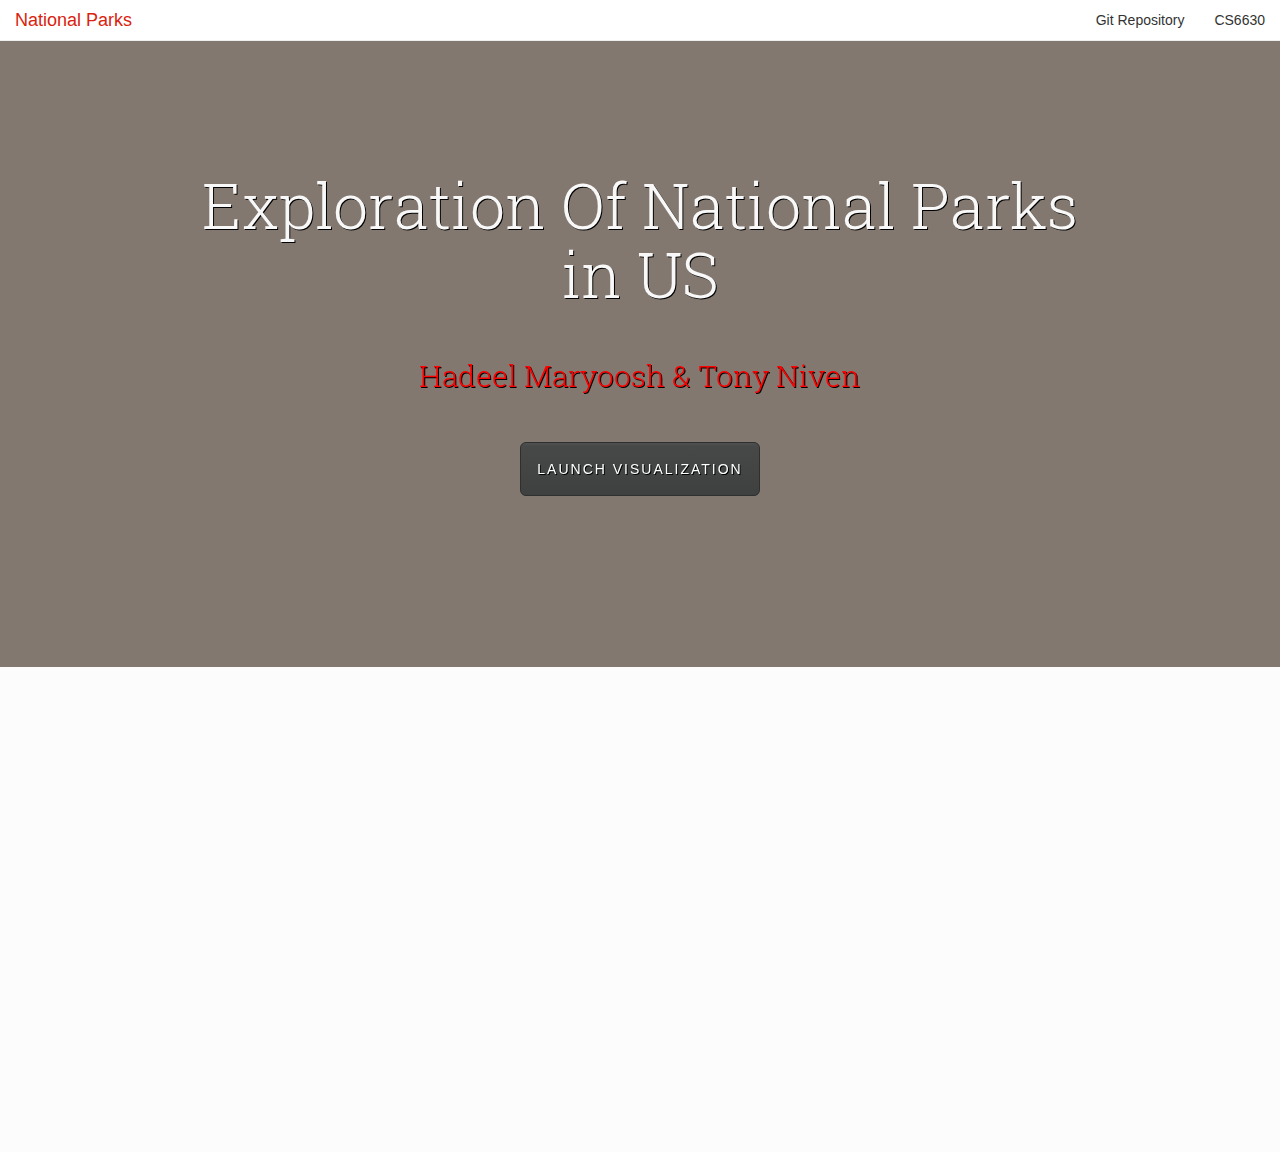
==== index.html @ 6a399482 "made styles" ====
<!DOCTYPE html>
<html lang="en">
<head><script type="text/javascript">window.NREUM||(NREUM={}),__nr_require=function(t,n,e){function r(e){if(!n[e]){var o=n[e]={exports:{}};t[e][0].call(o.exports,function(n){var o=t[e][1][n];return r(o?o:n)},o,o.exports)}return n[e].exports}if("function"==typeof __nr_require)return __nr_require;for(var o=0;o<e.length;o++)r(e[o]);return r}({D5DuLP:[function(t,n){function e(t,n){var e=r[t];return e?e.apply(this,n):(o[t]||(o[t]=[]),void o[t].push(n))}var r={},o={};n.exports=e,e.queues=o,e.handlers=r},{}],handle:[function(t,n){n.exports=t("D5DuLP")},{}],G9z0Bl:[function(t,n){function e(){var t=l.info=NREUM.info;if(t&&t.agent&&t.licenseKey&&t.applicationID){l.proto="https"===f.split(":")[0]||t.sslForHttp?"https://":"http://",i("mark",["onload",a()]);var n=p.createElement("script");n.src=l.proto+t.agent,p.body.appendChild(n)}}function r(){"complete"===p.readyState&&o()}function o(){i("mark",["domContent",a()])}function a(){return(new Date).getTime()}var i=t("handle"),u=window,p=u.document,s="addEventListener",c="attachEvent",f=(""+location).split("?")[0],l=n.exports={offset:a(),origin:f,features:[]};p[s]?(p[s]("DOMContentLoaded",o,!1),u[s]("load",e,!1)):(p[c]("onreadystatechange",r),u[c]("onload",e)),i("mark",["firstbyte",a()])},{handle:"D5DuLP"}],loader:[function(t,n){n.exports=t("G9z0Bl")},{}]},{},["G9z0Bl"]);</script>

    <meta charset="UTF-8">
    <meta name="viewport" content="width=device-width, initial-scale=1.0">
    <meta name="description" content="">
    <meta name="author" content="">
    <title>Exploration of National Parks Recreation</title>


    <link rel="shortcut icon" href="img/4.jpg">

    <!-- slider show -->
    <link rel="stylesheet" type="text/css" href="css/demo.css" />
    <link rel="stylesheet" type="text/css" href="css/style2.css" />
    <script type="text/javascript" src="js/modernizr.custom.86080.js"></script>

    <!-- Bootstrap core CSS -->
    <link rel="stylesheet" href="css/bootstrap.css" media="screen">



    <!-- Custom Google Web Font -->

    <link href='http://fonts.googleapis.com/css?family=Lato:100,300,400,700,900,100italic,300italic,400italic,700italic,900italic' rel='stylesheet' type='text/css'>

    <!-- Add custom CSS here -->
    <link rel="stylesheet" href="css/welcome.css">
    <link href='http://fonts.googleapis.com/css?family=Roboto+Slab' rel='stylesheet' type='text/css'>

    <link rel="stylesheet" href="css/bootswatch.min.css">



    <style>


        .navbar .brand {
            max-height: 40px;
            overflow: visible;
            padding-top: 5px;
            padding-bottom: 0;
        }

         h1, h2, h3,h5, p
         {
             font-family: 'Roboto Slab', serif;
         }
        .contact-form {
            margin-top:70px;
        }



    </style>

    <!--
    <script src="//code.jquery.com/jquery-1.10.2.js"></script>
    <script src="//code.jquery.com/ui/1.11.4/jquery-ui.js"></script>
    <script src="http://html5shiv.googlecode.com/svn/trunk/html5.js"></script>
    <script src="http://code.jquery.com/jquery-1.7.1.min.js"></script>
    <script src="https://ajax.googleapis.com/ajax/libs/jqueryui/1.8.16/jquery-ui.min.js"></script>
    -->


</head>

<body>

<script src="/js/bsa.js"></script>
<script src="https://code.jquery.com/jquery-1.10.2.min.js"></script>
<ul class="cb-slideshow">
    <li><span>Image 01</span><div><h5>Are you advanture lover??</h5></div></li>
    <li><span>Image 02</span><div><h5>Nature magic</h5></div></li>
    <li><span>Image 03</span><div><h5>Hikes or Ski?</h5></div></li>
    <li><span>Image 04</span><div><h5> Camping tonight?</h5></div></li>
    <li><span>Image 05</span><div><h5>We lead the way</h5></div></li>
    <li><span>Image 06</span><div><h5>Launch our Vis</h5></div></li>
</ul>

<nav class="navbar navbar-default navbar-fixed-top" role="navigation">
    <div class="container-fluid">
        <div class="navbar-header">
            <button type="button" class="navbar-toggle" data-toggle="collapse">
                <span class="sr-only">Toggle navigation</span>
                <span class="icon-bar"></span>
                <span class="icon-bar"></span>
                <span class="icon-bar"></span>
            </button>
            <a class="navbar-brand" href="http://mila1988.github.io/dataviscourse-pr-Exploration-of-National-Park-Recreation/">National Parks</a>
        </div>
        <div class="collapse navbar-collapse">
            <ul class="nav navbar-nav navbar-right">
                <li><a href="https://github.com/Mila1988/dataviscourse-pr-Exploration-of-National-Park-Recreation">Git Repository</a></li>
                <li><a href="http://dataviscourse.net/2015/index.html">CS6630</a></li>
                </li>
            </ul>
        </div>
    </div>
</nav>


</div>
<!-- /.container -->
</nav>

<div id="content">

    <div class="jumbotron" id="aboutus" style="background-color: #83786F;">
        <div class="container">
            <div class="row">
                <br>
                <br>
                <br>
                <br>
                <br>
                <h1>Exploration Of National Parks <br>in US</h1>
                <br>
                <h2 style="color:red">Hadeel Maryoosh & Tony Niven</h2>
                <br>
                <br>
                <a href="vis.html" class="btn btn-default btn-lg"><span class="network-name">Launch Visualization</span></a>
            </div>
        </div>
    </div>


</div>
<div class="container">
    <div class="row">
        <div class="span6">
            <div class="flex-video widescreen" style="margin: 0 auto;text-align:center;">
                <iframe allowfullscreen="" src="https://www.youtube.com/watch?v=YQHsXMglC9A" frameborder="0" width="900" height="450"></iframe>

            </div>


        </div>
    </div>
</div>


<!-- JavaScript -->
<script src="http://s3.amazonaws.com/bf-site/js/jquery-1.10.2.js"></script>
<script src="http://s3.amazonaws.com/bf-site/js/bootstrap.js"></script>




<!-- JavaScript -->
<script src="http://s3.amazonaws.com/bf-site/js/jquery-1.10.2.js"></script>
<script src="http://s3.amazonaws.com/bf-site/js/bootstrap.js"></script>

<script type="text/javascript">window.NREUM||(NREUM={});NREUM.info={"applicationTime":5,"transactionName":"NQNXZURZCkECBRYMVgxJc0RYWxBbDAhNFVgFAxtHX10TQVkHAApMFg==","applicationID":"3186397","beacon":"beacon-2.newrelic.com","queueTime":8,"agent":"js-agent.newrelic.com/nr-400.min.js","licenseKey":"02fb21b85e","errorBeacon":"jserror.newrelic.com"}</script></body>

</html>
---- css/demo.css ----
@font-face {
    font-family: 'BebasNeueRegular';
    src: url('fonts/BebasNeue-webfont.eot');
    src: url('fonts/BebasNeue-webfont.eot?#iefix') format('embedded-opentype'),


         url('fonts/BebasNeue-webfont.svg#BebasNeueRegular') format('svg');
    font-weight: normal;
    font-style: normal;
}
/* CSS reset */
body,div,dl,dt,dd,ul,ol,li,h1,h2,h3,h4,h5,h6,pre,form,fieldset,input,textarea,p,blockquote,th,td {
	margin:0;
	padding:0;
}
html,body {
	margin:0;
	padding:0;
}
table {
	border-collapse:collapse;
	border-spacing:0;
}
fieldset,img { 
	border:0;
}
input{
	border:1px solid #b0b0b0;
	padding:3px 5px 4px;
	color:#979797;
	width:190px;
}
address,caption,cite,code,dfn,th,var {
	font-style:normal;
	font-weight:normal;
}
ol,ul {
	list-style:none;
}
caption,th {
	text-align:left;
}
h1,h2,h3,h4,h5,h6 {
	font-size:100%;
	font-weight:normal;
}
q:before,q:after {
	content:'';
}
abbr,acronym { border:0;
}
/* General Demo Style */
body{
	font-family: Constantia, Palatino, "Palatino Linotype", "Palatino LT STD", Georgia, serif;
	background: #000;
	font-weight: 400;
	font-size: 15px;
	color: #aa3e03;
	overflow-y: scroll;
	overflow-x: hidden;
}
.ie7 body{
	overflow:hidden;
}
a{
	color: #333;
	text-decoration: none;
}
.container{
	position: relative;
	text-align: center;
}
.clr{
	clear: both;
}
.container > header{
	padding: 30px 30px 10px 20px;
	margin: 0px 20px 10px 20px;
	position: relative;
	display: block;
	text-shadow: 1px 1px 1px rgba(0,0,0,0.2);
    text-align: left;
}

.container > header h1 span{

}

/* Header Style */
.codrops-top{
	font-family: Arial, sans-serif;
	line-height: 24px;
	font-size: 11px;
	width: 100%;
	background: #000;
	opacity: 0.9;
	text-transform: uppercase;
	z-index: 9999;
	position: relative;
	-moz-box-shadow: 1px 0px 2px #000;
	-webkit-box-shadow: 1px 0px 2px #000;
	box-shadow: 1px 0px 2px #000;
}
.codrops-top a{
	padding: 0px 10px;
	letter-spacing: 1px;
	color: #ddd;
	display: block;
	float: left;
}
.codrops-top a:hover{
	color: #fff;
}
.codrops-top span.right{
	float: right;
}
.codrops-top span.right a{
	float: none;
	display: inline;
}

p.codrops-demos{
	display: block;
	padding: 15px 0px;
}
p.codrops-demos a,
p.codrops-demos a.current-demo,
p.codrops-demos a.current-demo:hover{
    display: inline-block;
	border: 1px solid #6d0019;
	padding: 4px 10px 3px;
	font-size: 13px;
	line-height: 18px;
	margin: 2px 3px;
	font-weight: 800;
	-webkit-box-shadow: 0px 1px 1px rgba(0,0,0,0.1);
	-moz-box-shadow:0px 1px 1px rgba(0,0,0,0.1);
	box-shadow: 0px 1px 1px rgba(0,0,0,0.1);
	color:#fff;
	-webkit-border-radius: 5px;
	-moz-border-radius: 5px;
	border-radius: 5px;
	background: #a90329;
	background: -moz-linear-gradient(top, #a90329 0%, #8f0222 44%, #6d0019 100%);
	background: -webkit-gradient(linear, left top, left bottom, color-stop(0%,#a90329), color-stop(44%,#8f0222), color-stop(100%,#6d0019));
	background: -webkit-linear-gradient(top, #a90329 0%,#8f0222 44%,#6d0019 100%);
	background: -o-linear-gradient(top, #a90329 0%,#8f0222 44%,#6d0019 100%);
	background: -ms-linear-gradient(top, #a90329 0%,#8f0222 44%,#6d0019 100%);
	background: linear-gradient(top, #a90329 0%,#8f0222 44%,#6d0019 100%);
}
p.codrops-demos a:hover{
	background: #6d0019;
}
p.codrops-demos a:active{
	background: #6d0019;
	background: -moz-linear-gradient(top, #6d0019 0%, #8f0222 56%, #a90329 100%);
	background: -webkit-gradient(linear, left top, left bottom, color-stop(0%,#6d0019), color-stop(56%,#8f0222), color-stop(100%,#a90329));
	background: -webkit-linear-gradient(top, #6d0019 0%,#8f0222 56%,#a90329 100%);
	background: -o-linear-gradient(top, #6d0019 0%,#8f0222 56%,#a90329 100%);
	background: -ms-linear-gradient(top, #6d0019 0%,#8f0222 56%,#a90329 100%);
	background: linear-gradient(top, #6d0019 0%,#8f0222 56%,#a90329 100%);
	-webkit-box-shadow: 0px 1px 1px rgba(255,255,255,0.9);
	-moz-box-shadow:0px 1px 1px rgba(255,255,255,0.9);
	box-shadow: 0px 1px 1px rgba(255,255,255,0.9);
}
p.codrops-demos a.current-demo,
p.codrops-demos a.current-demo:hover{
	color: #A5727D;
	background: #6d0019;
}
/* Media Queries */
@media screen and (max-width: 767px) {
	.container > header{
		text-align: center;
	}
	p.codrops-demos {
		position: relative;
		top: auto;
		left: auto;
	}
}

body, html {
	height: 100%;
	width: 100%;
}

body, h1, h2, h3, h4, h5, h6 {
	font-family: "Lato", "Helvetica Neue", Helvetica, Arial, sans-serif;
	font-weight: 700;
}
.intro-header {
	padding-top: 50px; /* I you're making other pages, make sure there is 50px of padding to make sure the navbar doesn't overlap content! */
	padding-bottom: 50px;
	color: #f8f8f8;
	background: url(../img/6.jpeg) no-repeat center center;
	background-size: cover;
	text-align: center;
}


.lead {
	font-size: 18px;
	font-weight: 400;
}


.intro-message {
	position: relative;
	padding-top: 20%;
	padding-bottom: 20%;
}

.intro-message > h1 {
	margin: 0;
	font-size: 5em;
	text-shadow: 2px 2px 3px rgba(0, 0, 0, 0.6);
}

.intro-divider {
	width: 400px;
	border-top: 1px solid #f8f8f8;
	border-bottom: 1px solid rgba(0, 0, 0, 0.2);
}

.intro-message > h3 {
	text-shadow: 2px 2px 3px rgba(0, 0, 0, 0.6);
}

@media (max-width: 767px) {
	.intro-message {
		padding-bottom: 15%;
	}

	.intro-message > h1 {
		font-size: 3em;
	}

	ul.intro-social-buttons > li {
		display: block;
		margin-bottom: 20px;
		padding: 0;
	}

	ul.intro-social-buttons > li:last-child {
		margin-bottom: 0;
	}

	.intro-divider {
		width: 100%;
	}
}

.network-name {
	text-transform: uppercase;
	font-size: 14px;
	font-weight: 400;
	letter-spacing: 2px;
}

.content-section-a {
	background-color: #f8f8f8;
	padding: 50px 0;
}

.content-section-b {
	border-top: 1px solid #e7e7e7;
	border-bottom: 1px solid #e7e7e7;
	padding: 50px 0;
}

.section-heading {
	margin-bottom: 30px;
}

.section-heading-spacer {
	border-top: 3px solid #e7e7e7;
	width: 200px;
	float: left;
}

.banner {
	padding: 100px 0;
	color: #f8f8f8;
	/*background: url(../img/banner-bg.jpg) no-repeat center center;*/
	background-color: #319B42;
	background-size: cover;
}

.banner h2 {
	margin: 0;
	text-shadow: 2px 2px 3px rgba(0, 0, 0, 0.6);
	font-size: 3em;
}

.banner ul {
	margin-bottom: 0;
}

.banner-social-buttons {
	float: right;
	margin-top: 0;
}

@media (max-width: 1199px) {
	ul.banner-social-buttons {
		float: left;
		margin-top: 15px;
	}
}

@media (max-width: 767px) {
	.banner h2 {
		margin: 0;
		text-shadow: 2px 2px 3px rgba(0, 0, 0, 0.6);
		font-size: 3em;
	}

	ul.banner-social-buttons > li {
		display: block;
		margin-bottom: 20px;
		padding: 0;
	}

	ul.banner-social-buttons > li:last-child {
		margin-bottom: 0;
	}
}

footer {
	background-color: #f8f8f8;
	padding: 50px 0;
}

p.copyright {
	margin: 15px 0 0;
}

#aboutus {
	padding-top: 50px; /* I you're making other pages, make sure there is 50px of padding to make sure the navbar doesn't overlap content! */
	padding-bottom: 50px;
	color: #f8f8f8;
	background: url(../img/6.jpeg) no-repeat center center;
	background-size: cover;
	text-align: center;
	text-shadow: 1px 1px #000000;
	min-height: 667px;
}



/*!
 * Bootswatch v3.1.1
 * Homepage: http://bootswatch.com
 * Copyright 2012-2014 Thomas Park
 * Licensed under MIT
 * Based on Bootstrap
*/
/*! normalize.css v3.0.0 | MIT License | git.io/normalize */
html {
	font-family: sans-serif;
	-ms-text-size-adjust: 100%;
	-webkit-text-size-adjust: 100%;
}
body {
	margin: 0;
}
article,
aside,
details,
figcaption,
figure,
footer,
header,
hgroup,
main,
nav,
section,
summary {
	display: block;
}
audio,
canvas,
progress,
video {
	display: inline-block;
	vertical-align: baseline;
}
audio:not([controls]) {
	display: none;
	height: 0;
}
[hidden],
template {
	display: none;
}
a {
	background: transparent;
}
a:active,
a:hover {
	outline: 0;
}
abbr[title] {
	border-bottom: 1px dotted;
}
b,
strong {
	font-weight: bold;
}
dfn {
	font-style: italic;
}
h1 {
	font-size: 2em;
	margin: 0.67em 0;
}
mark {
	background: #ff0;
	color: #000;
}
small {
	font-size: 80%;
}
sub,
sup {
	font-size: 75%;
	line-height: 0;
	position: relative;
	vertical-align: baseline;
}
sup {
	top: -0.5em;
}
sub {
	bottom: -0.25em;
}
img {
	border: 0;
}
svg:not(:root) {
	overflow: hidden;
}
figure {
	margin: 1em 40px;
}
hr {
	-moz-box-sizing: content-box;
	box-sizing: content-box;
	height: 0;
}
pre {
	overflow: auto;
}
code,
kbd,
pre,
samp {
	font-family: monospace, monospace;
	font-size: 1em;
}
button,
input,
optgroup,
select,
textarea {
	color: inherit;
	font: inherit;
	margin: 0;
}
button {
	overflow: visible;
}
button,
select {
	text-transform: none;
}
button,
html input[type="button"],
input[type="reset"],
input[type="submit"] {
	-webkit-appearance: button;
	cursor: pointer;
}
button[disabled],
html input[disabled] {
	cursor: default;
}
button::-moz-focus-inner,
input::-moz-focus-inner {
	border: 0;
	padding: 0;
}
input {
	line-height: normal;
}
input[type="checkbox"],
input[type="radio"] {
	box-sizing: border-box;
	padding: 0;
}
input[type="number"]::-webkit-inner-spin-button,
input[type="number"]::-webkit-outer-spin-button {
	height: auto;
}
input[type="search"] {
	-webkit-appearance: textfield;
	-moz-box-sizing: content-box;
	-webkit-box-sizing: content-box;
	box-sizing: content-box;
}
input[type="search"]::-webkit-search-cancel-button,
input[type="search"]::-webkit-search-decoration {
	-webkit-appearance: none;
}
fieldset {
	border: 1px solid #c0c0c0;
	margin: 0 2px;
	padding: 0.35em 0.625em 0.75em;
}
legend {
	border: 0;
	padding: 0;
}
textarea {
	overflow: auto;
}
optgroup {
	font-weight: bold;
}
table {
	border-collapse: collapse;
	border-spacing: 0;
}
td,
th {
	padding: 0;
}
@media print {
	* {
		text-shadow: none !important;
		color: #000 !important;
		background: transparent !important;
		box-shadow: none !important;
	}
	a,
	a:visited {
		text-decoration: underline;
	}
	a[href]:after {
		content: " (" attr(href) ")";
	}
	abbr[title]:after {
		content: " (" attr(title) ")";
	}
	a[href^="javascript:"]:after,
	a[href^="#"]:after {
		content: "";
	}
	pre,
	blockquote {
		border: 1px solid #999;
		page-break-inside: avoid;
	}
	thead {
		display: table-header-group;
	}
	tr,
	img {
		page-break-inside: avoid;
	}
	img {
		max-width: 100% !important;
	}
	p,
	h2,
	h3 {
		orphans: 3;
		widows: 3;
	}
	h2,
	h3 {
		page-break-after: avoid;
	}
	select {
		background: #fff !important;
	}
	.navbar {
		display: none;
	}
	.table td,
	.table th {
		background-color: #fff !important;
	}
	.btn > .caret,
	.dropup > .btn > .caret {
		border-top-color: #000 !important;
	}
	.label {
		border: 1px solid #000;
	}
	.table {
		border-collapse: collapse !important;
	}
	.table-bordered th,
	.table-bordered td {
		border: 1px solid #ddd !important;
	}
}
* {
	-webkit-box-sizing: border-box;
	-moz-box-sizing: border-box;
	box-sizing: border-box;
}
*:before,
*:after {
	-webkit-box-sizing: border-box;
	-moz-box-sizing: border-box;
	box-sizing: border-box;
}
html {
	font-size: 62.5%;
	-webkit-tap-highlight-color: rgba(0, 0, 0, 0);
}
body {
	font-family: "Helvetica Neue", Helvetica, Arial, sans-serif;
	font-size: 14px;
	line-height: 1.42857143;
	color: #808080;
	background-color: #fcfcfc;
}
input,
button,
select,
textarea {
	font-family: inherit;
	font-size: inherit;
	line-height: inherit;
}
a {
	color: #d9230f;
	text-decoration: none;
}
a:hover,
a:focus {
	color: #91170a;
	text-decoration: underline;
}
a:focus {
	outline: thin dotted;
	outline: 5px auto -webkit-focus-ring-color;
	outline-offset: -2px;
}
figure {
	margin: 0;
}
img {
	vertical-align: middle;
}
.img-responsive,
.thumbnail > img,
.thumbnail a > img,
.carousel-inner > .item > img,
.carousel-inner > .item > a > img {
	display: block;
	max-width: 100%;
	height: auto;
}
.img-rounded {
	border-radius: 6px;
}
.img-thumbnail {
	padding: 4px;
	line-height: 1.42857143;
	background-color: #fcfcfc;
	border: 1px solid #dddddd;
	border-radius: 4px;
	-webkit-transition: all 0.2s ease-in-out;
	transition: all 0.2s ease-in-out;
	display: inline-block;
	max-width: 100%;
	height: auto;
}
.img-circle {
	border-radius: 50%;
}
hr {
	margin-top: 20px;
	margin-bottom: 20px;
	border: 0;
	border-top: 1px solid #dddddd;
}
.sr-only {
	position: absolute;
	width: 1px;
	height: 1px;
	margin: -1px;
	padding: 0;
	overflow: hidden;
	clip: rect(0, 0, 0, 0);
	border: 0;
}
h1,
h2,
h3,
h4,
h5,
h6,
.h1,
.h2,
.h3,
.h4,
.h5,
.h6 {
	font-family: "Helvetica Neue", Helvetica, Arial, sans-serif;
	font-weight: 300;
	line-height: 1.1;
	color: #333333;
}
h1 small,
h2 small,
h3 small,
h4 small,
h5 small,
h6 small,
.h1 small,
.h2 small,
.h3 small,
.h4 small,
.h5 small,
.h6 small,
h1 .small,
h2 .small,
h3 .small,
h4 .small,
h5 .small,
h6 .small,
.h1 .small,
.h2 .small,
.h3 .small,
.h4 .small,
.h5 .small,
.h6 .small {
	font-weight: normal;
	line-height: 1;
	color: #808080;
}
h1,
.h1,
h2,
.h2,
h3,
.h3 {
	margin-top: 20px;
	margin-bottom: 10px;
}
h1 small,
.h1 small,
h2 small,
.h2 small,
h3 small,
.h3 small,
h1 .small,
.h1 .small,
h2 .small,
.h2 .small,
h3 .small,
.h3 .small {
	font-size: 65%;
}
h4,
.h4,
h5,
.h5,
h6,
.h6 {
	margin-top: 10px;
	margin-bottom: 10px;
}
h4 small,
.h4 small,
h5 small,
.h5 small,
h6 small,
.h6 small,
h4 .small,
.h4 .small,
h5 .small,
.h5 .small,
h6 .small,
.h6 .small {
	font-size: 75%;
}
h1,
.h1 {
	font-size: 36px;
}
h2,
.h2 {
	font-size: 30px;
}
h3,
.h3 {
	font-size: 24px;
}
h4,
.h4 {
	font-size: 18px;
}
h5,
.h5 {
	font-size: 14px;
}
h6,
.h6 {
	font-size: 12px;
}
p {
	margin: 0 0 10px;
}
.lead {
	margin-bottom: 20px;
	font-size: 16px;
	font-weight: 200;
	line-height: 1.4;
}
@media (min-width: 768px) {
	.lead {
		font-size: 21px;
	}
}
small,
.small {
	font-size: 85%;
}
cite {
	font-style: normal;
}
.text-left {
	text-align: left;
}
.text-right {
	text-align: right;
}
.text-center {
	text-align: center;
}
.text-justify {
	text-align: justify;
}
.text-muted {
	color: #808080;
}
.text-primary {
	color: #d9230f;
}
a.text-primary:hover {
	color: #a91b0c;
}
.text-success {
	color: #468847;
}
a.text-success:hover {
	color: #356635;
}
.text-info {
	color: #3a87ad;
}
a.text-info:hover {
	color: #2d6987;
}
.text-warning {
	color: #c09853;
}
a.text-warning:hover {
	color: #a47e3c;
}
.text-danger {
	color: #b94a48;
}
a.text-danger:hover {
	color: #953b39;
}
.bg-primary {
	color: #fff;
	background-color: #d9230f;
}
a.bg-primary:hover {
	background-color: #a91b0c;
}
.bg-success {
	background-color: #dff0d8;
}
a.bg-success:hover {
	background-color: #c1e2b3;
}
.bg-info {
	background-color: #d9edf7;
}
a.bg-info:hover {
	background-color: #afd9ee;
}
.bg-warning {
	background-color: #fcf8e3;
}
a.bg-warning:hover {
	background-color: #f7ecb5;
}
.bg-danger {
	background-color: #f2dede;
}
a.bg-danger:hover {
	background-color: #e4b9b9;
}
.page-header {
	padding-bottom: 9px;
	margin: 40px 0 20px;
	border-bottom: 1px solid #dddddd;
}
ul,
ol {
	margin-top: 0;
	margin-bottom: 10px;
}
ul ul,
ol ul,
ul ol,
ol ol {
	margin-bottom: 0;
}
.list-unstyled {
	padding-left: 0;
	list-style: none;
}
.list-inline {
	padding-left: 0;
	list-style: none;
	margin-left: -5px;
}
.list-inline > li {
	display: inline-block;
	padding-left: 5px;
	padding-right: 5px;
}
dl {
	margin-top: 0;
	margin-bottom: 20px;
}
dt,
dd {
	line-height: 1.42857143;
}
dt {
	font-weight: bold;
}
dd {
	margin-left: 0;
}
@media (min-width: 768px) {
	.dl-horizontal dt {
		float: left;
		width: 160px;
		clear: left;
		text-align: right;
		overflow: hidden;
		text-overflow: ellipsis;
		white-space: nowrap;
	}
	.dl-horizontal dd {
		margin-left: 180px;
	}
}
abbr[title],
abbr[data-original-title] {
	cursor: help;
	border-bottom: 1px dotted #808080;
}
.initialism {
	font-size: 90%;
	text-transform: uppercase;
}
blockquote {
	padding: 10px 20px;
	margin: 0 0 20px;
	font-size: 17.5px;
	border-left: 5px solid #dddddd;
}
blockquote p:last-child,
blockquote ul:last-child,
blockquote ol:last-child {
	margin-bottom: 0;
}
blockquote footer,
blockquote small,
blockquote .small {
	display: block;
	font-size: 80%;
	line-height: 1.42857143;
	color: #808080;
}
blockquote footer:before,
blockquote small:before,
blockquote .small:before {
	content: '\2014 \00A0';
}
.blockquote-reverse,
blockquote.pull-right {
	padding-right: 15px;
	padding-left: 0;
	border-right: 5px solid #dddddd;
	border-left: 0;
	text-align: right;
}
.blockquote-reverse footer:before,
blockquote.pull-right footer:before,
.blockquote-reverse small:before,
blockquote.pull-right small:before,
.blockquote-reverse .small:before,
blockquote.pull-right .small:before {
	content: '';
}
.blockquote-reverse footer:after,
blockquote.pull-right footer:after,
.blockquote-reverse small:after,
blockquote.pull-right small:after,
.blockquote-reverse .small:after,
blockquote.pull-right .small:after {
	content: '\00A0 \2014';
}
blockquote:before,
blockquote:after {
	content: "";
}
address {
	margin-bottom: 20px;
	font-style: normal;
	line-height: 1.42857143;
}
code,
kbd,
pre,
samp {
	font-family: Menlo, Monaco, Consolas, "Courier New", monospace;
}
code {
	padding: 2px 4px;
	font-size: 90%;
	color: #c7254e;
	background-color: #f9f2f4;
	white-space: nowrap;
	border-radius: 4px;
}
kbd {
	padding: 2px 4px;
	font-size: 90%;
	color: #ffffff;
	background-color: #333333;
	border-radius: 3px;
	box-shadow: inset 0 -1px 0 rgba(0, 0, 0, 0.25);
}
pre {
	display: block;
	padding: 9.5px;
	margin: 0 0 10px;
	font-size: 13px;
	line-height: 1.42857143;
	word-break: break-all;
	word-wrap: break-word;
	color: #333333;
	background-color: #f5f5f5;
	border: 1px solid #cccccc;
	border-radius: 4px;
}
pre code {
	padding: 0;
	font-size: inherit;
	color: inherit;
	white-space: pre-wrap;
	background-color: transparent;
	border-radius: 0;
}
.pre-scrollable {
	max-height: 340px;
	overflow-y: scroll;
}
.container {
	margin-right: auto;
	margin-left: auto;
	padding-left: 15px;
	padding-right: 15px;
}
@media (min-width: 768px) {
	.container {
		width: 750px;
	}
}
@media (min-width: 992px) {
	.container {
		width: 970px;
	}
}
@media (min-width: 1200px) {
	.container {
		width: 1170px;
	}
}
.container-fluid {
	margin-right: auto;
	margin-left: auto;
	padding-left: 15px;
	padding-right: 15px;
}
.row {
	margin-left: -15px;
	margin-right: -15px;
}
.col-xs-1, .col-sm-1, .col-md-1, .col-lg-1, .col-xs-2, .col-sm-2, .col-md-2, .col-lg-2, .col-xs-3, .col-sm-3, .col-md-3, .col-lg-3, .col-xs-4, .col-sm-4, .col-md-4, .col-lg-4, .col-xs-5, .col-sm-5, .col-md-5, .col-lg-5, .col-xs-6, .col-sm-6, .col-md-6, .col-lg-6, .col-xs-7, .col-sm-7, .col-md-7, .col-lg-7, .col-xs-8, .col-sm-8, .col-md-8, .col-lg-8, .col-xs-9, .col-sm-9, .col-md-9, .col-lg-9, .col-xs-10, .col-sm-10, .col-md-10, .col-lg-10, .col-xs-11, .col-sm-11, .col-md-11, .col-lg-11, .col-xs-12, .col-sm-12, .col-md-12, .col-lg-12 {
	position: relative;
	min-height: 1px;
	padding-left: 15px;
	padding-right: 15px;
}
.col-xs-1, .col-xs-2, .col-xs-3, .col-xs-4, .col-xs-5, .col-xs-6, .col-xs-7, .col-xs-8, .col-xs-9, .col-xs-10, .col-xs-11, .col-xs-12 {
	float: left;
}
.col-xs-12 {
	width: 100%;
}
.col-xs-11 {
	width: 91.66666667%;
}
.col-xs-10 {
	width: 83.33333333%;
}
.col-xs-9 {
	width: 75%;
}
.col-xs-8 {
	width: 66.66666667%;
}
.col-xs-7 {
	width: 58.33333333%;
}
.col-xs-6 {
	width: 50%;
}
.col-xs-5 {
	width: 41.66666667%;
}
.col-xs-4 {
	width: 33.33333333%;
}
.col-xs-3 {
	width: 25%;
}
.col-xs-2 {
	width: 16.66666667%;
}
.col-xs-1 {
	width: 8.33333333%;
}
.col-xs-pull-12 {
	right: 100%;
}
.col-xs-pull-11 {
	right: 91.66666667%;
}
.col-xs-pull-10 {
	right: 83.33333333%;
}
.col-xs-pull-9 {
	right: 75%;
}
.col-xs-pull-8 {
	right: 66.66666667%;
}
.col-xs-pull-7 {
	right: 58.33333333%;
}
.col-xs-pull-6 {
	right: 50%;
}
.col-xs-pull-5 {
	right: 41.66666667%;
}
.col-xs-pull-4 {
	right: 33.33333333%;
}
.col-xs-pull-3 {
	right: 25%;
}
.col-xs-pull-2 {
	right: 16.66666667%;
}
.col-xs-pull-1 {
	right: 8.33333333%;
}
.col-xs-pull-0 {
	right: 0%;
}
.col-xs-push-12 {
	left: 100%;
}
.col-xs-push-11 {
	left: 91.66666667%;
}
.col-xs-push-10 {
	left: 83.33333333%;
}
.col-xs-push-9 {
	left: 75%;
}
.col-xs-push-8 {
	left: 66.66666667%;
}
.col-xs-push-7 {
	left: 58.33333333%;
}
.col-xs-push-6 {
	left: 50%;
}
.col-xs-push-5 {
	left: 41.66666667%;
}
.col-xs-push-4 {
	left: 33.33333333%;
}
.col-xs-push-3 {
	left: 25%;
}
.col-xs-push-2 {
	left: 16.66666667%;
}
.col-xs-push-1 {
	left: 8.33333333%;
}
.col-xs-push-0 {
	left: 0%;
}
.col-xs-offset-12 {
	margin-left: 100%;
}
.col-xs-offset-11 {
	margin-left: 91.66666667%;
}
.col-xs-offset-10 {
	margin-left: 83.33333333%;
}
.col-xs-offset-9 {
	margin-left: 75%;
}
.col-xs-offset-8 {
	margin-left: 66.66666667%;
}
.col-xs-offset-7 {
	margin-left: 58.33333333%;
}
.col-xs-offset-6 {
	margin-left: 50%;
}
.col-xs-offset-5 {
	margin-left: 41.66666667%;
}
.col-xs-offset-4 {
	margin-left: 33.33333333%;
}
.col-xs-offset-3 {
	margin-left: 25%;
}
.col-xs-offset-2 {
	margin-left: 16.66666667%;
}
.col-xs-offset-1 {
	margin-left: 8.33333333%;
}
.col-xs-offset-0 {
	margin-left: 0%;
}
@media (min-width: 768px) {
	.col-sm-1, .col-sm-2, .col-sm-3, .col-sm-4, .col-sm-5, .col-sm-6, .col-sm-7, .col-sm-8, .col-sm-9, .col-sm-10, .col-sm-11, .col-sm-12 {
		float: left;
	}
	.col-sm-12 {
		width: 100%;
	}
	.col-sm-11 {
		width: 91.66666667%;
	}
	.col-sm-10 {
		width: 83.33333333%;
	}
	.col-sm-9 {
		width: 75%;
	}
	.col-sm-8 {
		width: 66.66666667%;
	}
	.col-sm-7 {
		width: 58.33333333%;
	}
	.col-sm-6 {
		width: 50%;
	}
	.col-sm-5 {
		width: 41.66666667%;
	}
	.col-sm-4 {
		width: 33.33333333%;
	}
	.col-sm-3 {
		width: 25%;
	}
	.col-sm-2 {
		width: 16.66666667%;
	}
	.col-sm-1 {
		width: 8.33333333%;
	}
	.col-sm-pull-12 {
		right: 100%;
	}
	.col-sm-pull-11 {
		right: 91.66666667%;
	}
	.col-sm-pull-10 {
		right: 83.33333333%;
	}
	.col-sm-pull-9 {
		right: 75%;
	}
	.col-sm-pull-8 {
		right: 66.66666667%;
	}
	.col-sm-pull-7 {
		right: 58.33333333%;
	}
	.col-sm-pull-6 {
		right: 50%;
	}
	.col-sm-pull-5 {
		right: 41.66666667%;
	}
	.col-sm-pull-4 {
		right: 33.33333333%;
	}
	.col-sm-pull-3 {
		right: 25%;
	}
	.col-sm-pull-2 {
		right: 16.66666667%;
	}
	.col-sm-pull-1 {
		right: 8.33333333%;
	}
	.col-sm-pull-0 {
		right: 0%;
	}
	.col-sm-push-12 {
		left: 100%;
	}
	.col-sm-push-11 {
		left: 91.66666667%;
	}
	.col-sm-push-10 {
		left: 83.33333333%;
	}
	.col-sm-push-9 {
		left: 75%;
	}
	.col-sm-push-8 {
		left: 66.66666667%;
	}
	.col-sm-push-7 {
		left: 58.33333333%;
	}
	.col-sm-push-6 {
		left: 50%;
	}
	.col-sm-push-5 {
		left: 41.66666667%;
	}
	.col-sm-push-4 {
		left: 33.33333333%;
	}
	.col-sm-push-3 {
		left: 25%;
	}
	.col-sm-push-2 {
		left: 16.66666667%;
	}
	.col-sm-push-1 {
		left: 8.33333333%;
	}
	.col-sm-push-0 {
		left: 0%;
	}
	.col-sm-offset-12 {
		margin-left: 100%;
	}
	.col-sm-offset-11 {
		margin-left: 91.66666667%;
	}
	.col-sm-offset-10 {
		margin-left: 83.33333333%;
	}
	.col-sm-offset-9 {
		margin-left: 75%;
	}
	.col-sm-offset-8 {
		margin-left: 66.66666667%;
	}
	.col-sm-offset-7 {
		margin-left: 58.33333333%;
	}
	.col-sm-offset-6 {
		margin-left: 50%;
	}
	.col-sm-offset-5 {
		margin-left: 41.66666667%;
	}
	.col-sm-offset-4 {
		margin-left: 33.33333333%;
	}
	.col-sm-offset-3 {
		margin-left: 25%;
	}
	.col-sm-offset-2 {
		margin-left: 16.66666667%;
	}
	.col-sm-offset-1 {
		margin-left: 8.33333333%;
	}
	.col-sm-offset-0 {
		margin-left: 0%;
	}
}
@media (min-width: 992px) {
	.col-md-1, .col-md-2, .col-md-3, .col-md-4, .col-md-5, .col-md-6, .col-md-7, .col-md-8, .col-md-9, .col-md-10, .col-md-11, .col-md-12 {
		float: left;
	}
	.col-md-12 {
		width: 100%;
	}
	.col-md-11 {
		width: 91.66666667%;
	}
	.col-md-10 {
		width: 83.33333333%;
	}
	.col-md-9 {
		width: 75%;
	}
	.col-md-8 {
		width: 66.66666667%;
	}
	.col-md-7 {
		width: 58.33333333%;
	}
	.col-md-6 {
		width: 50%;
	}
	.col-md-5 {
		width: 41.66666667%;
	}
	.col-md-4 {
		width: 33.33333333%;
	}
	.col-md-3 {
		width: 25%;
	}
	.col-md-2 {
		width: 16.66666667%;
	}
	.col-md-1 {
		width: 8.33333333%;
	}
	.col-md-pull-12 {
		right: 100%;
	}
	.col-md-pull-11 {
		right: 91.66666667%;
	}
	.col-md-pull-10 {
		right: 83.33333333%;
	}
	.col-md-pull-9 {
		right: 75%;
	}
	.col-md-pull-8 {
		right: 66.66666667%;
	}
	.col-md-pull-7 {
		right: 58.33333333%;
	}
	.col-md-pull-6 {
		right: 50%;
	}
	.col-md-pull-5 {
		right: 41.66666667%;
	}
	.col-md-pull-4 {
		right: 33.33333333%;
	}
	.col-md-pull-3 {
		right: 25%;
	}
	.col-md-pull-2 {
		right: 16.66666667%;
	}
	.col-md-pull-1 {
		right: 8.33333333%;
	}
	.col-md-pull-0 {
		right: 0%;
	}
	.col-md-push-12 {
		left: 100%;
	}
	.col-md-push-11 {
		left: 91.66666667%;
	}
	.col-md-push-10 {
		left: 83.33333333%;
	}
	.col-md-push-9 {
		left: 75%;
	}
	.col-md-push-8 {
		left: 66.66666667%;
	}
	.col-md-push-7 {
		left: 58.33333333%;
	}
	.col-md-push-6 {
		left: 50%;
	}
	.col-md-push-5 {
		left: 41.66666667%;
	}
	.col-md-push-4 {
		left: 33.33333333%;
	}
	.col-md-push-3 {
		left: 25%;
	}
	.col-md-push-2 {
		left: 16.66666667%;
	}
	.col-md-push-1 {
		left: 8.33333333%;
	}
	.col-md-push-0 {
		left: 0%;
	}
	.col-md-offset-12 {
		margin-left: 100%;
	}
	.col-md-offset-11 {
		margin-left: 91.66666667%;
	}
	.col-md-offset-10 {
		margin-left: 83.33333333%;
	}
	.col-md-offset-9 {
		margin-left: 75%;
	}
	.col-md-offset-8 {
		margin-left: 66.66666667%;
	}
	.col-md-offset-7 {
		margin-left: 58.33333333%;
	}
	.col-md-offset-6 {
		margin-left: 50%;
	}
	.col-md-offset-5 {
		margin-left: 41.66666667%;
	}
	.col-md-offset-4 {
		margin-left: 33.33333333%;
	}
	.col-md-offset-3 {
		margin-left: 25%;
	}
	.col-md-offset-2 {
		margin-left: 16.66666667%;
	}
	.col-md-offset-1 {
		margin-left: 8.33333333%;
	}
	.col-md-offset-0 {
		margin-left: 0%;
	}
}
@media (min-width: 1200px) {
	.col-lg-1, .col-lg-2, .col-lg-3, .col-lg-4, .col-lg-5, .col-lg-6, .col-lg-7, .col-lg-8, .col-lg-9, .col-lg-10, .col-lg-11, .col-lg-12 {
		float: left;
	}
	.col-lg-12 {
		width: 100%;
	}
	.col-lg-11 {
		width: 91.66666667%;
	}
	.col-lg-10 {
		width: 83.33333333%;
	}
	.col-lg-9 {
		width: 75%;
	}
	.col-lg-8 {
		width: 66.66666667%;
	}
	.col-lg-7 {
		width: 58.33333333%;
	}
	.col-lg-6 {
		width: 50%;
	}
	.col-lg-5 {
		width: 41.66666667%;
	}
	.col-lg-4 {
		width: 33.33333333%;
	}
	.col-lg-3 {
		width: 25%;
	}
	.col-lg-2 {
		width: 16.66666667%;
	}
	.col-lg-1 {
		width: 8.33333333%;
	}
	.col-lg-pull-12 {
		right: 100%;
	}
	.col-lg-pull-11 {
		right: 91.66666667%;
	}
	.col-lg-pull-10 {
		right: 83.33333333%;
	}
	.col-lg-pull-9 {
		right: 75%;
	}
	.col-lg-pull-8 {
		right: 66.66666667%;
	}
	.col-lg-pull-7 {
		right: 58.33333333%;
	}
	.col-lg-pull-6 {
		right: 50%;
	}
	.col-lg-pull-5 {
		right: 41.66666667%;
	}
	.col-lg-pull-4 {
		right: 33.33333333%;
	}
	.col-lg-pull-3 {
		right: 25%;
	}
	.col-lg-pull-2 {
		right: 16.66666667%;
	}
	.col-lg-pull-1 {
		right: 8.33333333%;
	}
	.col-lg-pull-0 {
		right: 0%;
	}
	.col-lg-push-12 {
		left: 100%;
	}
	.col-lg-push-11 {
		left: 91.66666667%;
	}
	.col-lg-push-10 {
		left: 83.33333333%;
	}
	.col-lg-push-9 {
		left: 75%;
	}
	.col-lg-push-8 {
		left: 66.66666667%;
	}
	.col-lg-push-7 {
		left: 58.33333333%;
	}
	.col-lg-push-6 {
		left: 50%;
	}
	.col-lg-push-5 {
		left: 41.66666667%;
	}
	.col-lg-push-4 {
		left: 33.33333333%;
	}
	.col-lg-push-3 {
		left: 25%;
	}
	.col-lg-push-2 {
		left: 16.66666667%;
	}
	.col-lg-push-1 {
		left: 8.33333333%;
	}
	.col-lg-push-0 {
		left: 0%;
	}
	.col-lg-offset-12 {
		margin-left: 100%;
	}
	.col-lg-offset-11 {
		margin-left: 91.66666667%;
	}
	.col-lg-offset-10 {
		margin-left: 83.33333333%;
	}
	.col-lg-offset-9 {
		margin-left: 75%;
	}
	.col-lg-offset-8 {
		margin-left: 66.66666667%;
	}
	.col-lg-offset-7 {
		margin-left: 58.33333333%;
	}
	.col-lg-offset-6 {
		margin-left: 50%;
	}
	.col-lg-offset-5 {
		margin-left: 41.66666667%;
	}
	.col-lg-offset-4 {
		margin-left: 33.33333333%;
	}
	.col-lg-offset-3 {
		margin-left: 25%;
	}
	.col-lg-offset-2 {
		margin-left: 16.66666667%;
	}
	.col-lg-offset-1 {
		margin-left: 8.33333333%;
	}
	.col-lg-offset-0 {
		margin-left: 0%;
	}
}
table {
	max-width: 100%;
	background-color: transparent;
}
th {
	text-align: left;
}
.table {
	width: 100%;
	margin-bottom: 20px;
}
.table > thead > tr > th,
.table > tbody > tr > th,
.table > tfoot > tr > th,
.table > thead > tr > td,
.table > tbody > tr > td,
.table > tfoot > tr > td {
	padding: 8px;
	line-height: 1.42857143;
	vertical-align: top;
	border-top: 1px solid #dddddd;
}
.table > thead > tr > th {
	vertical-align: bottom;
	border-bottom: 2px solid #dddddd;
}
.table > caption + thead > tr:first-child > th,
.table > colgroup + thead > tr:first-child > th,
.table > thead:first-child > tr:first-child > th,
.table > caption + thead > tr:first-child > td,
.table > colgroup + thead > tr:first-child > td,
.table > thead:first-child > tr:first-child > td {
	border-top: 0;
}
.table > tbody + tbody {
	border-top: 2px solid #dddddd;
}
.table .table {
	background-color: #fcfcfc;
}
.table-condensed > thead > tr > th,
.table-condensed > tbody > tr > th,
.table-condensed > tfoot > tr > th,
.table-condensed > thead > tr > td,
.table-condensed > tbody > tr > td,
.table-condensed > tfoot > tr > td {
	padding: 5px;
}
.table-bordered {
	border: 1px solid #dddddd;
}
.table-bordered > thead > tr > th,
.table-bordered > tbody > tr > th,
.table-bordered > tfoot > tr > th,
.table-bordered > thead > tr > td,
.table-bordered > tbody > tr > td,
.table-bordered > tfoot > tr > td {
	border: 1px solid #dddddd;
}
.table-bordered > thead > tr > th,
.table-bordered > thead > tr > td {
	border-bottom-width: 2px;
}
.table-striped > tbody > tr:nth-child(odd) > td,
.table-striped > tbody > tr:nth-child(odd) > th {
	background-color: #f9f9f9;
}
.table-hover > tbody > tr:hover > td,
.table-hover > tbody > tr:hover > th {
	background-color: #f5f5f5;
}
table col[class*="col-"] {
	position: static;
	float: none;
	display: table-column;
}
table td[class*="col-"],
table th[class*="col-"] {
	position: static;
	float: none;
	display: table-cell;
}
.table > thead > tr > td.active,
.table > tbody > tr > td.active,
.table > tfoot > tr > td.active,
.table > thead > tr > th.active,
.table > tbody > tr > th.active,
.table > tfoot > tr > th.active,
.table > thead > tr.active > td,
.table > tbody > tr.active > td,
.table > tfoot > tr.active > td,
.table > thead > tr.active > th,
.table > tbody > tr.active > th,
.table > tfoot > tr.active > th {
	background-color: #f5f5f5;
}
.table-hover > tbody > tr > td.active:hover,
.table-hover > tbody > tr > th.active:hover,
.table-hover > tbody > tr.active:hover > td,
.table-hover > tbody > tr.active:hover > th {
	background-color: #e8e8e8;
}
.table > thead > tr > td.success,
.table > tbody > tr > td.success,
.table > tfoot > tr > td.success,
.table > thead > tr > th.success,
.table > tbody > tr > th.success,
.table > tfoot > tr > th.success,
.table > thead > tr.success > td,
.table > tbody > tr.success > td,
.table > tfoot > tr.success > td,
.table > thead > tr.success > th,
.table > tbody > tr.success > th,
.table > tfoot > tr.success > th {
	background-color: #dff0d8;
}
.table-hover > tbody > tr > td.success:hover,
.table-hover > tbody > tr > th.success:hover,
.table-hover > tbody > tr.success:hover > td,
.table-hover > tbody > tr.success:hover > th {
	background-color: #d0e9c6;
}
.table > thead > tr > td.info,
.table > tbody > tr > td.info,
.table > tfoot > tr > td.info,
.table > thead > tr > th.info,
.table > tbody > tr > th.info,
.table > tfoot > tr > th.info,
.table > thead > tr.info > td,
.table > tbody > tr.info > td,
.table > tfoot > tr.info > td,
.table > thead > tr.info > th,
.table > tbody > tr.info > th,
.table > tfoot > tr.info > th {
	background-color: #d9edf7;
}
.table-hover > tbody > tr > td.info:hover,
.table-hover > tbody > tr > th.info:hover,
.table-hover > tbody > tr.info:hover > td,
.table-hover > tbody > tr.info:hover > th {
	background-color: #c4e3f3;
}
.table > thead > tr > td.warning,
.table > tbody > tr > td.warning,
.table > tfoot > tr > td.warning,
.table > thead > tr > th.warning,
.table > tbody > tr > th.warning,
.table > tfoot > tr > th.warning,
.table > thead > tr.warning > td,
.table > tbody > tr.warning > td,
.table > tfoot > tr.warning > td,
.table > thead > tr.warning > th,
.table > tbody > tr.warning > th,
.table > tfoot > tr.warning > th {
	background-color: #fcf8e3;
}
.table-hover > tbody > tr > td.warning:hover,
.table-hover > tbody > tr > th.warning:hover,
.table-hover > tbody > tr.warning:hover > td,
.table-hover > tbody > tr.warning:hover > th {
	background-color: #faf2cc;
}
.table > thead > tr > td.danger,
.table > tbody > tr > td.danger,
.table > tfoot > tr > td.danger,
.table > thead > tr > th.danger,
.table > tbody > tr > th.danger,
.table > tfoot > tr > th.danger,
.table > thead > tr.danger > td,
.table > tbody > tr.danger > td,
.table > tfoot > tr.danger > td,
.table > thead > tr.danger > th,
.table > tbody > tr.danger > th,
.table > tfoot > tr.danger > th {
	background-color: #f2dede;
}
.table-hover > tbody > tr > td.danger:hover,
.table-hover > tbody > tr > th.danger:hover,
.table-hover > tbody > tr.danger:hover > td,
.table-hover > tbody > tr.danger:hover > th {
	background-color: #ebcccc;
}
@media (max-width: 767px) {
	.table-responsive {
		width: 100%;
		margin-bottom: 15px;
		overflow-y: hidden;
		overflow-x: scroll;
		-ms-overflow-style: -ms-autohiding-scrollbar;
		border: 1px solid #dddddd;
		-webkit-overflow-scrolling: touch;
	}
	.table-responsive > .table {
		margin-bottom: 0;
	}
	.table-responsive > .table > thead > tr > th,
	.table-responsive > .table > tbody > tr > th,
	.table-responsive > .table > tfoot > tr > th,
	.table-responsive > .table > thead > tr > td,
	.table-responsive > .table > tbody > tr > td,
	.table-responsive > .table > tfoot > tr > td {
		white-space: nowrap;
	}
	.table-responsive > .table-bordered {
		border: 0;
	}
	.table-responsive > .table-bordered > thead > tr > th:first-child,
	.table-responsive > .table-bordered > tbody > tr > th:first-child,
	.table-responsive > .table-bordered > tfoot > tr > th:first-child,
	.table-responsive > .table-bordered > thead > tr > td:first-child,
	.table-responsive > .table-bordered > tbody > tr > td:first-child,
	.table-responsive > .table-bordered > tfoot > tr > td:first-child {
		border-left: 0;
	}
	.table-responsive > .table-bordered > thead > tr > th:last-child,
	.table-responsive > .table-bordered > tbody > tr > th:last-child,
	.table-responsive > .table-bordered > tfoot > tr > th:last-child,
	.table-responsive > .table-bordered > thead > tr > td:last-child,
	.table-responsive > .table-bordered > tbody > tr > td:last-child,
	.table-responsive > .table-bordered > tfoot > tr > td:last-child {
		border-right: 0;
	}
	.table-responsive > .table-bordered > tbody > tr:last-child > th,
	.table-responsive > .table-bordered > tfoot > tr:last-child > th,
	.table-responsive > .table-bordered > tbody > tr:last-child > td,
	.table-responsive > .table-bordered > tfoot > tr:last-child > td {
		border-bottom: 0;
	}
}
fieldset {
	padding: 0;
	margin: 0;
	border: 0;
	min-width: 0;
}
legend {
	display: block;
	width: 100%;
	padding: 0;
	margin-bottom: 20px;
	font-size: 21px;
	line-height: inherit;
	color: #808080;
	border: 0;
	border-bottom: 1px solid #e5e5e5;
}
label {
	display: inline-block;
	margin-bottom: 5px;
	font-weight: bold;
}
input[type="search"] {
	-webkit-box-sizing: border-box;
	-moz-box-sizing: border-box;
	box-sizing: border-box;
}
input[type="radio"],
input[type="checkbox"] {
	margin: 4px 0 0;
	margin-top: 1px \9;
	/* IE8-9 */
	line-height: normal;
}
input[type="file"] {
	display: block;
}
input[type="range"] {
	display: block;
	width: 100%;
}
select[multiple],
select[size] {
	height: auto;
}
input[type="file"]:focus,
input[type="radio"]:focus,
input[type="checkbox"]:focus {
	outline: thin dotted;
	outline: 5px auto -webkit-focus-ring-color;
	outline-offset: -2px;
}
output {
	display: block;
	padding-top: 9px;
	font-size: 14px;
	line-height: 1.42857143;
	color: #808080;
}
.form-control {
	display: block;
	width: 100%;
	height: 38px;
	padding: 8px 12px;
	font-size: 14px;
	line-height: 1.42857143;
	color: #808080;
	background-color: #ffffff;
	background-image: none;
	border: 1px solid #dddddd;
	border-radius: 4px;
	-webkit-box-shadow: inset 0 1px 1px rgba(0, 0, 0, 0.075);
	box-shadow: inset 0 1px 1px rgba(0, 0, 0, 0.075);
	-webkit-transition: border-color ease-in-out .15s, box-shadow ease-in-out .15s;
	transition: border-color ease-in-out .15s, box-shadow ease-in-out .15s;
}
.form-control:focus {
	border-color: #66afe9;
	outline: 0;
	-webkit-box-shadow: inset 0 1px 1px rgba(0,0,0,.075), 0 0 8px rgba(102, 175, 233, 0.6);
	box-shadow: inset 0 1px 1px rgba(0,0,0,.075), 0 0 8px rgba(102, 175, 233, 0.6);
}
.form-control::-moz-placeholder {
	color: #dddddd;
	opacity: 1;
}
.form-control:-ms-input-placeholder {
	color: #dddddd;
}
.form-control::-webkit-input-placeholder {
	color: #dddddd;
}
.form-control[disabled],
.form-control[readonly],
fieldset[disabled] .form-control {
	cursor: not-allowed;
	background-color: #dddddd;
	opacity: 1;
}
textarea.form-control {
	height: auto;
}
input[type="search"] {
	-webkit-appearance: none;
}
input[type="date"] {
	line-height: 38px;
}
.form-group {
	margin-bottom: 15px;
}
.radio,
.checkbox {
	display: block;
	min-height: 20px;
	margin-top: 10px;
	margin-bottom: 10px;
	padding-left: 20px;
}
.radio label,
.checkbox label {
	display: inline;
	font-weight: normal;
	cursor: pointer;
}
.radio input[type="radio"],
.radio-inline input[type="radio"],
.checkbox input[type="checkbox"],
.checkbox-inline input[type="checkbox"] {
	float: left;
	margin-left: -20px;
}
.radio + .radio,
.checkbox + .checkbox {
	margin-top: -5px;
}
.radio-inline,
.checkbox-inline {
	display: inline-block;
	padding-left: 20px;
	margin-bottom: 0;
	vertical-align: middle;
	font-weight: normal;
	cursor: pointer;
}
.radio-inline + .radio-inline,
.checkbox-inline + .checkbox-inline {
	margin-top: 0;
	margin-left: 10px;
}
input[type="radio"][disabled],
input[type="checkbox"][disabled],
.radio[disabled],
.radio-inline[disabled],
.checkbox[disabled],
.checkbox-inline[disabled],
fieldset[disabled] input[type="radio"],
fieldset[disabled] input[type="checkbox"],
fieldset[disabled] .radio,
fieldset[disabled] .radio-inline,
fieldset[disabled] .checkbox,
fieldset[disabled] .checkbox-inline {
	cursor: not-allowed;
}
.input-sm {
	height: 30px;
	padding: 5px 10px;
	font-size: 12px;
	line-height: 1.5;
	border-radius: 3px;
}
select.input-sm {
	height: 30px;
	line-height: 30px;
}
textarea.input-sm,
select[multiple].input-sm {
	height: auto;
}
.input-lg {
	height: 54px;
	padding: 14px 16px;
	font-size: 18px;
	line-height: 1.33;
	border-radius: 6px;
}
select.input-lg {
	height: 54px;
	line-height: 54px;
}
textarea.input-lg,
select[multiple].input-lg {
	height: auto;
}
.has-feedback {
	position: relative;
}
.has-feedback .form-control {
	padding-right: 47.5px;
}
.has-feedback .form-control-feedback {
	position: absolute;
	top: 25px;
	right: 0;
	display: block;
	width: 38px;
	height: 38px;
	line-height: 38px;
	text-align: center;
}
.has-success .help-block,
.has-success .control-label,
.has-success .radio,
.has-success .checkbox,
.has-success .radio-inline,
.has-success .checkbox-inline {
	color: #468847;
}
.has-success .form-control {
	border-color: #468847;
	-webkit-box-shadow: inset 0 1px 1px rgba(0, 0, 0, 0.075);
	box-shadow: inset 0 1px 1px rgba(0, 0, 0, 0.075);
}
.has-success .form-control:focus {
	border-color: #356635;
	-webkit-box-shadow: inset 0 1px 1px rgba(0, 0, 0, 0.075), 0 0 6px #7aba7b;
	box-shadow: inset 0 1px 1px rgba(0, 0, 0, 0.075), 0 0 6px #7aba7b;
}
.has-success .input-group-addon {
	color: #468847;
	border-color: #468847;
	background-color: #dff0d8;
}
.has-success .form-control-feedback {
	color: #468847;
}
.has-warning .help-block,
.has-warning .control-label,
.has-warning .radio,
.has-warning .checkbox,
.has-warning .radio-inline,
.has-warning .checkbox-inline {
	color: #c09853;
}
.has-warning .form-control {
	border-color: #c09853;
	-webkit-box-shadow: inset 0 1px 1px rgba(0, 0, 0, 0.075);
	box-shadow: inset 0 1px 1px rgba(0, 0, 0, 0.075);
}
.has-warning .form-control:focus {
	border-color: #a47e3c;
	-webkit-box-shadow: inset 0 1px 1px rgba(0, 0, 0, 0.075), 0 0 6px #dbc59e;
	box-shadow: inset 0 1px 1px rgba(0, 0, 0, 0.075), 0 0 6px #dbc59e;
}
.has-warning .input-group-addon {
	color: #c09853;
	border-color: #c09853;
	background-color: #fcf8e3;
}
.has-warning .form-control-feedback {
	color: #c09853;
}
.has-error .help-block,
.has-error .control-label,
.has-error .radio,
.has-error .checkbox,
.has-error .radio-inline,
.has-error .checkbox-inline {
	color: #b94a48;
}
.has-error .form-control {
	border-color: #b94a48;
	-webkit-box-shadow: inset 0 1px 1px rgba(0, 0, 0, 0.075);
	box-shadow: inset 0 1px 1px rgba(0, 0, 0, 0.075);
}
.has-error .form-control:focus {
	border-color: #953b39;
	-webkit-box-shadow: inset 0 1px 1px rgba(0, 0, 0, 0.075), 0 0 6px #d59392;
	box-shadow: inset 0 1px 1px rgba(0, 0, 0, 0.075), 0 0 6px #d59392;
}
.has-error .input-group-addon {
	color: #b94a48;
	border-color: #b94a48;
	background-color: #f2dede;
}
.has-error .form-control-feedback {
	color: #b94a48;
}
.form-control-static {
	margin-bottom: 0;
}
.help-block {
	display: block;
	margin-top: 5px;
	margin-bottom: 10px;
	color: #c0c0c0;
}
@media (min-width: 768px) {
	.form-inline .form-group {
		display: inline-block;
		margin-bottom: 0;
		vertical-align: middle;
	}
	.form-inline .form-control {
		display: inline-block;
		width: auto;
		vertical-align: middle;
	}
	.form-inline .input-group > .form-control {
		width: 100%;
	}
	.form-inline .control-label {
		margin-bottom: 0;
		vertical-align: middle;
	}
	.form-inline .radio,
	.form-inline .checkbox {
		display: inline-block;
		margin-top: 0;
		margin-bottom: 0;
		padding-left: 0;
		vertical-align: middle;
	}
	.form-inline .radio input[type="radio"],
	.form-inline .checkbox input[type="checkbox"] {
		float: none;
		margin-left: 0;
	}
	.form-inline .has-feedback .form-control-feedback {
		top: 0;
	}
}
.form-horizontal .control-label,
.form-horizontal .radio,
.form-horizontal .checkbox,
.form-horizontal .radio-inline,
.form-horizontal .checkbox-inline {
	margin-top: 0;
	margin-bottom: 0;
	padding-top: 9px;
}
.form-horizontal .radio,
.form-horizontal .checkbox {
	min-height: 29px;
}
.form-horizontal .form-group {
	margin-left: -15px;
	margin-right: -15px;
}
.form-horizontal .form-control-static {
	padding-top: 9px;
}
@media (min-width: 768px) {
	.form-horizontal .control-label {
		text-align: right;
	}
}
.form-horizontal .has-feedback .form-control-feedback {
	top: 0;
	right: 15px;
}
.btn {
	display: inline-block;
	margin-bottom: 0;
	font-weight: normal;
	text-align: center;
	vertical-align: middle;
	cursor: pointer;
	background-image: none;
	border: 1px solid transparent;
	white-space: nowrap;
	padding: 8px 12px;
	font-size: 14px;
	line-height: 1.42857143;
	border-radius: 4px;
	-webkit-user-select: none;
	-moz-user-select: none;
	-ms-user-select: none;
	user-select: none;
}
.btn:focus,
.btn:active:focus,
.btn.active:focus {
	outline: thin dotted;
	outline: 5px auto -webkit-focus-ring-color;
	outline-offset: -2px;
}
.btn:hover,
.btn:focus {
	color: #ffffff;
	text-decoration: none;
}
.btn:active,
.btn.active {
	outline: 0;
	background-image: none;
	-webkit-box-shadow: inset 0 3px 5px rgba(0, 0, 0, 0.125);
	box-shadow: inset 0 3px 5px rgba(0, 0, 0, 0.125);
}
.btn.disabled,
.btn[disabled],
fieldset[disabled] .btn {
	cursor: not-allowed;
	pointer-events: none;
	opacity: 0.65;
	filter: alpha(opacity=65);
	-webkit-box-shadow: none;
	box-shadow: none;
}
.btn-default {
	color: #ffffff;
	background-color: #474949;
	border-color: #474949;
}
.btn-default:hover,
.btn-default:focus,
.btn-default:active,
.btn-default.active,
.open .dropdown-toggle.btn-default {
	color: #ffffff;
	background-color: #333434;
	border-color: #292a2a;
}
.btn-default:active,
.btn-default.active,
.open .dropdown-toggle.btn-default {
	background-image: none;
}
.btn-default.disabled,
.btn-default[disabled],
fieldset[disabled] .btn-default,
.btn-default.disabled:hover,
.btn-default[disabled]:hover,
fieldset[disabled] .btn-default:hover,
.btn-default.disabled:focus,
.btn-default[disabled]:focus,
fieldset[disabled] .btn-default:focus,
.btn-default.disabled:active,
.btn-default[disabled]:active,
fieldset[disabled] .btn-default:active,
.btn-default.disabled.active,
.btn-default[disabled].active,
fieldset[disabled] .btn-default.active {
	background-color: #474949;
	border-color: #474949;
}
.btn-default .badge {
	color: #474949;
	background-color: #ffffff;
}
.btn-primary {
	color: #ffffff;
	background-color: #d9230f;
	border-color: #d9230f;
}
.btn-primary:hover,
.btn-primary:focus,
.btn-primary:active,
.btn-primary.active,
.open .dropdown-toggle.btn-primary {
	color: #ffffff;
	background-color: #b31d0c;
	border-color: #a01a0b;
}
.btn-primary:active,
.btn-primary.active,
.open .dropdown-toggle.btn-primary {
	background-image: none;
}
.btn-primary.disabled,
.btn-primary[disabled],
fieldset[disabled] .btn-primary,
.btn-primary.disabled:hover,
.btn-primary[disabled]:hover,
fieldset[disabled] .btn-primary:hover,
.btn-primary.disabled:focus,
.btn-primary[disabled]:focus,
fieldset[disabled] .btn-primary:focus,
.btn-primary.disabled:active,
.btn-primary[disabled]:active,
fieldset[disabled] .btn-primary:active,
.btn-primary.disabled.active,
.btn-primary[disabled].active,
fieldset[disabled] .btn-primary.active {
	background-color: #d9230f;
	border-color: #d9230f;
}
.btn-primary .badge {
	color: #d9230f;
	background-color: #ffffff;
}
.btn-success {
	color: #ffffff;
	background-color: #469408;
	border-color: #469408;
}
.btn-success:hover,
.btn-success:focus,
.btn-success:active,
.btn-success.active,
.open .dropdown-toggle.btn-success {
	color: #ffffff;
	background-color: #346d06;
	border-color: #2b5a05;
}
.btn-success:active,
.btn-success.active,
.open .dropdown-toggle.btn-success {
	background-image: none;
}
.btn-success.disabled,
.btn-success[disabled],
fieldset[disabled] .btn-success,
.btn-success.disabled:hover,
.btn-success[disabled]:hover,
fieldset[disabled] .btn-success:hover,
.btn-success.disabled:focus,
.btn-success[disabled]:focus,
fieldset[disabled] .btn-success:focus,
.btn-success.disabled:active,
.btn-success[disabled]:active,
fieldset[disabled] .btn-success:active,
.btn-success.disabled.active,
.btn-success[disabled].active,
fieldset[disabled] .btn-success.active {
	background-color: #469408;
	border-color: #469408;
}
.btn-success .badge {
	color: #469408;
	background-color: #ffffff;
}
.btn-info {
	color: #ffffff;
	background-color: #029acf;
	border-color: #029acf;
}
.btn-info:hover,
.btn-info:focus,
.btn-info:active,
.btn-info.active,
.open .dropdown-toggle.btn-info {
	color: #ffffff;
	background-color: #027ca7;
	border-color: #016d92;
}
.btn-info:active,
.btn-info.active,
.open .dropdown-toggle.btn-info {
	background-image: none;
}
.btn-info.disabled,
.btn-info[disabled],
fieldset[disabled] .btn-info,
.btn-info.disabled:hover,
.btn-info[disabled]:hover,
fieldset[disabled] .btn-info:hover,
.btn-info.disabled:focus,
.btn-info[disabled]:focus,
fieldset[disabled] .btn-info:focus,
.btn-info.disabled:active,
.btn-info[disabled]:active,
fieldset[disabled] .btn-info:active,
.btn-info.disabled.active,
.btn-info[disabled].active,
fieldset[disabled] .btn-info.active {
	background-color: #029acf;
	border-color: #029acf;
}
.btn-info .badge {
	color: #029acf;
	background-color: #ffffff;
}
.btn-warning {
	color: #ffffff;
	background-color: #9b479f;
	border-color: #9b479f;
}
.btn-warning:hover,
.btn-warning:focus,
.btn-warning:active,
.btn-warning.active,
.open .dropdown-toggle.btn-warning {
	color: #ffffff;
	background-color: #803a83;
	border-color: #723475;
}
.btn-warning:active,
.btn-warning.active,
.open .dropdown-toggle.btn-warning {
	background-image: none;
}
.btn-warning.disabled,
.btn-warning[disabled],
fieldset[disabled] .btn-warning,
.btn-warning.disabled:hover,
.btn-warning[disabled]:hover,
fieldset[disabled] .btn-warning:hover,
.btn-warning.disabled:focus,
.btn-warning[disabled]:focus,
fieldset[disabled] .btn-warning:focus,
.btn-warning.disabled:active,
.btn-warning[disabled]:active,
fieldset[disabled] .btn-warning:active,
.btn-warning.disabled.active,
.btn-warning[disabled].active,
fieldset[disabled] .btn-warning.active {
	background-color: #9b479f;
	border-color: #9b479f;
}
.btn-warning .badge {
	color: #9b479f;
	background-color: #ffffff;
}
.btn-danger {
	color: #ffffff;
	background-color: #d9831f;
	border-color: #d9831f;
}
.btn-danger:hover,
.btn-danger:focus,
.btn-danger:active,
.btn-danger.active,
.open .dropdown-toggle.btn-danger {
	color: #ffffff;
	background-color: #b56d1a;
	border-color: #a36317;
}
.btn-danger:active,
.btn-danger.active,
.open .dropdown-toggle.btn-danger {
	background-image: none;
}
.btn-danger.disabled,
.btn-danger[disabled],
fieldset[disabled] .btn-danger,
.btn-danger.disabled:hover,
.btn-danger[disabled]:hover,
fieldset[disabled] .btn-danger:hover,
.btn-danger.disabled:focus,
.btn-danger[disabled]:focus,
fieldset[disabled] .btn-danger:focus,
.btn-danger.disabled:active,
.btn-danger[disabled]:active,
fieldset[disabled] .btn-danger:active,
.btn-danger.disabled.active,
.btn-danger[disabled].active,
fieldset[disabled] .btn-danger.active {
	background-color: #d9831f;
	border-color: #d9831f;
}
.btn-danger .badge {
	color: #d9831f;
	background-color: #ffffff;
}
.btn-link {
	color: #d9230f;
	font-weight: normal;
	cursor: pointer;
	border-radius: 0;
}
.btn-link,
.btn-link:active,
.btn-link[disabled],
fieldset[disabled] .btn-link {
	background-color: transparent;
	-webkit-box-shadow: none;
	box-shadow: none;
}
.btn-link,
.btn-link:hover,
.btn-link:focus,
.btn-link:active {
	border-color: transparent;
}
.btn-link:hover,
.btn-link:focus {
	color: #91170a;
	text-decoration: underline;
	background-color: transparent;
}
.btn-link[disabled]:hover,
fieldset[disabled] .btn-link:hover,
.btn-link[disabled]:focus,
fieldset[disabled] .btn-link:focus {
	color: #808080;
	text-decoration: none;
}
.btn-lg,
.btn-group-lg > .btn {
	padding: 14px 16px;
	font-size: 18px;
	line-height: 1.33;
	border-radius: 6px;
}
.btn-sm,
.btn-group-sm > .btn {
	padding: 5px 10px;
	font-size: 12px;
	line-height: 1.5;
	border-radius: 3px;
}
.btn-xs,
.btn-group-xs > .btn {
	padding: 1px 5px;
	font-size: 12px;
	line-height: 1.5;
	border-radius: 3px;
}
.btn-block {
	display: block;
	width: 100%;
	padding-left: 0;
	padding-right: 0;
}
.btn-block + .btn-block {
	margin-top: 5px;
}
input[type="submit"].btn-block,
input[type="reset"].btn-block,
input[type="button"].btn-block {
	width: 100%;
}
.fade {
	opacity: 0;
	-webkit-transition: opacity 0.15s linear;
	transition: opacity 0.15s linear;
}
.fade.in {
	opacity: 1;
}
.collapse {
	display: none;
}
.collapse.in {
	display: block;
}
.collapsing {
	position: relative;
	height: 0;
	overflow: hidden;
	-webkit-transition: height 0.35s ease;
	transition: height 0.35s ease;
}
@font-face {
	font-family: 'Glyphicons Halflings';
	src: url('../fonts/glyphicons-halflings-regular.eot');
	src: url('../fonts/glyphicons-halflings-regular.eot?#iefix') format('embedded-opentype'), url('../fonts/glyphicons-halflings-regular.woff') format('woff'), url('../fonts/glyphicons-halflings-regular.ttf') format('truetype'), url('../fonts/glyphicons-halflings-regular.svg#glyphicons_halflingsregular') format('svg');
}
.glyphicon {
	position: relative;
	top: 1px;
	display: inline-block;
	font-family: 'Glyphicons Halflings';
	font-style: normal;
	font-weight: normal;
	line-height: 1;
	-webkit-font-smoothing: antialiased;
	-moz-osx-font-smoothing: grayscale;
}
.glyphicon-asterisk:before {
	content: "\2a";
}
.glyphicon-plus:before {
	content: "\2b";
}
.glyphicon-euro:before {
	content: "\20ac";
}
.glyphicon-minus:before {
	content: "\2212";
}
.glyphicon-cloud:before {
	content: "\2601";
}
.glyphicon-envelope:before {
	content: "\2709";
}
.glyphicon-pencil:before {
	content: "\270f";
}
.glyphicon-glass:before {
	content: "\e001";
}
.glyphicon-music:before {
	content: "\e002";
}
.glyphicon-search:before {
	content: "\e003";
}
.glyphicon-heart:before {
	content: "\e005";
}
.glyphicon-star:before {
	content: "\e006";
}
.glyphicon-star-empty:before {
	content: "\e007";
}
.glyphicon-user:before {
	content: "\e008";
}
.glyphicon-film:before {
	content: "\e009";
}
.glyphicon-th-large:before {
	content: "\e010";
}
.glyphicon-th:before {
	content: "\e011";
}
.glyphicon-th-list:before {
	content: "\e012";
}
.glyphicon-ok:before {
	content: "\e013";
}
.glyphicon-remove:before {
	content: "\e014";
}
.glyphicon-zoom-in:before {
	content: "\e015";
}
.glyphicon-zoom-out:before {
	content: "\e016";
}
.glyphicon-off:before {
	content: "\e017";
}
.glyphicon-signal:before {
	content: "\e018";
}
.glyphicon-cog:before {
	content: "\e019";
}
.glyphicon-trash:before {
	content: "\e020";
}
.glyphicon-home:before {
	content: "\e021";
}
.glyphicon-file:before {
	content: "\e022";
}
.glyphicon-time:before {
	content: "\e023";
}
.glyphicon-road:before {
	content: "\e024";
}
.glyphicon-download-alt:before {
	content: "\e025";
}
.glyphicon-download:before {
	content: "\e026";
}
.glyphicon-upload:before {
	content: "\e027";
}
.glyphicon-inbox:before {
	content: "\e028";
}
.glyphicon-play-circle:before {
	content: "\e029";
}
.glyphicon-repeat:before {
	content: "\e030";
}
.glyphicon-refresh:before {
	content: "\e031";
}
.glyphicon-list-alt:before {
	content: "\e032";
}
.glyphicon-lock:before {
	content: "\e033";
}
.glyphicon-flag:before {
	content: "\e034";
}
.glyphicon-headphones:before {
	content: "\e035";
}
.glyphicon-volume-off:before {
	content: "\e036";
}
.glyphicon-volume-down:before {
	content: "\e037";
}
.glyphicon-volume-up:before {
	content: "\e038";
}
.glyphicon-qrcode:before {
	content: "\e039";
}
.glyphicon-barcode:before {
	content: "\e040";
}
.glyphicon-tag:before {
	content: "\e041";
}
.glyphicon-tags:before {
	content: "\e042";
}
.glyphicon-book:before {
	content: "\e043";
}
.glyphicon-bookmark:before {
	content: "\e044";
}
.glyphicon-print:before {
	content: "\e045";
}
.glyphicon-camera:before {
	content: "\e046";
}
.glyphicon-font:before {
	content: "\e047";
}
.glyphicon-bold:before {
	content: "\e048";
}
.glyphicon-italic:before {
	content: "\e049";
}
.glyphicon-text-height:before {
	content: "\e050";
}
.glyphicon-text-width:before {
	content: "\e051";
}
.glyphicon-align-left:before {
	content: "\e052";
}
.glyphicon-align-center:before {
	content: "\e053";
}
.glyphicon-align-right:before {
	content: "\e054";
}
.glyphicon-align-justify:before {
	content: "\e055";
}
.glyphicon-list:before {
	content: "\e056";
}
.glyphicon-indent-left:before {
	content: "\e057";
}
.glyphicon-indent-right:before {
	content: "\e058";
}
.glyphicon-facetime-video:before {
	content: "\e059";
}
.glyphicon-picture:before {
	content: "\e060";
}
.glyphicon-map-marker:before {
	content: "\e062";
}
.glyphicon-adjust:before {
	content: "\e063";
}
.glyphicon-tint:before {
	content: "\e064";
}
.glyphicon-edit:before {
	content: "\e065";
}
.glyphicon-share:before {
	content: "\e066";
}
.glyphicon-check:before {
	content: "\e067";
}
.glyphicon-move:before {
	content: "\e068";
}
.glyphicon-step-backward:before {
	content: "\e069";
}
.glyphicon-fast-backward:before {
	content: "\e070";
}
.glyphicon-backward:before {
	content: "\e071";
}
.glyphicon-play:before {
	content: "\e072";
}
.glyphicon-pause:before {
	content: "\e073";
}
.glyphicon-stop:before {
	content: "\e074";
}
.glyphicon-forward:before {
	content: "\e075";
}
.glyphicon-fast-forward:before {
	content: "\e076";
}
.glyphicon-step-forward:before {
	content: "\e077";
}
.glyphicon-eject:before {
	content: "\e078";
}
.glyphicon-chevron-left:before {
	content: "\e079";
}
.glyphicon-chevron-right:before {
	content: "\e080";
}
.glyphicon-plus-sign:before {
	content: "\e081";
}
.glyphicon-minus-sign:before {
	content: "\e082";
}
.glyphicon-remove-sign:before {
	content: "\e083";
}
.glyphicon-ok-sign:before {
	content: "\e084";
}
.glyphicon-question-sign:before {
	content: "\e085";
}
.glyphicon-info-sign:before {
	content: "\e086";
}
.glyphicon-screenshot:before {
	content: "\e087";
}
.glyphicon-remove-circle:before {
	content: "\e088";
}
.glyphicon-ok-circle:before {
	content: "\e089";
}
.glyphicon-ban-circle:before {
	content: "\e090";
}
.glyphicon-arrow-left:before {
	content: "\e091";
}
.glyphicon-arrow-right:before {
	content: "\e092";
}
.glyphicon-arrow-up:before {
	content: "\e093";
}
.glyphicon-arrow-down:before {
	content: "\e094";
}
.glyphicon-share-alt:before {
	content: "\e095";
}
.glyphicon-resize-full:before {
	content: "\e096";
}
.glyphicon-resize-small:before {
	content: "\e097";
}
.glyphicon-exclamation-sign:before {
	content: "\e101";
}
.glyphicon-gift:before {
	content: "\e102";
}
.glyphicon-leaf:before {
	content: "\e103";
}
.glyphicon-fire:before {
	content: "\e104";
}
.glyphicon-eye-open:before {
	content: "\e105";
}
.glyphicon-eye-close:before {
	content: "\e106";
}
.glyphicon-warning-sign:before {
	content: "\e107";
}
.glyphicon-plane:before {
	content: "\e108";
}
.glyphicon-calendar:before {
	content: "\e109";
}
.glyphicon-random:before {
	content: "\e110";
}
.glyphicon-comment:before {
	content: "\e111";
}
.glyphicon-magnet:before {
	content: "\e112";
}
.glyphicon-chevron-up:before {
	content: "\e113";
}
.glyphicon-chevron-down:before {
	content: "\e114";
}
.glyphicon-retweet:before {
	content: "\e115";
}
.glyphicon-shopping-cart:before {
	content: "\e116";
}
.glyphicon-folder-close:before {
	content: "\e117";
}
.glyphicon-folder-open:before {
	content: "\e118";
}
.glyphicon-resize-vertical:before {
	content: "\e119";
}
.glyphicon-resize-horizontal:before {
	content: "\e120";
}
.glyphicon-hdd:before {
	content: "\e121";
}
.glyphicon-bullhorn:before {
	content: "\e122";
}
.glyphicon-bell:before {
	content: "\e123";
}
.glyphicon-certificate:before {
	content: "\e124";
}
.glyphicon-thumbs-up:before {
	content: "\e125";
}
.glyphicon-thumbs-down:before {
	content: "\e126";
}
.glyphicon-hand-right:before {
	content: "\e127";
}
.glyphicon-hand-left:before {
	content: "\e128";
}
.glyphicon-hand-up:before {
	content: "\e129";
}
.glyphicon-hand-down:before {
	content: "\e130";
}
.glyphicon-circle-arrow-right:before {
	content: "\e131";
}
.glyphicon-circle-arrow-left:before {
	content: "\e132";
}
.glyphicon-circle-arrow-up:before {
	content: "\e133";
}
.glyphicon-circle-arrow-down:before {
	content: "\e134";
}
.glyphicon-globe:before {
	content: "\e135";
}
.glyphicon-wrench:before {
	content: "\e136";
}
.glyphicon-tasks:before {
	content: "\e137";
}
.glyphicon-filter:before {
	content: "\e138";
}
.glyphicon-briefcase:before {
	content: "\e139";
}
.glyphicon-fullscreen:before {
	content: "\e140";
}
.glyphicon-dashboard:before {
	content: "\e141";
}
.glyphicon-paperclip:before {
	content: "\e142";
}
.glyphicon-heart-empty:before {
	content: "\e143";
}
.glyphicon-link:before {
	content: "\e144";
}
.glyphicon-phone:before {
	content: "\e145";
}
.glyphicon-pushpin:before {
	content: "\e146";
}
.glyphicon-usd:before {
	content: "\e148";
}
.glyphicon-gbp:before {
	content: "\e149";
}
.glyphicon-sort:before {
	content: "\e150";
}
.glyphicon-sort-by-alphabet:before {
	content: "\e151";
}
.glyphicon-sort-by-alphabet-alt:before {
	content: "\e152";
}
.glyphicon-sort-by-order:before {
	content: "\e153";
}
.glyphicon-sort-by-order-alt:before {
	content: "\e154";
}
.glyphicon-sort-by-attributes:before {
	content: "\e155";
}
.glyphicon-sort-by-attributes-alt:before {
	content: "\e156";
}
.glyphicon-unchecked:before {
	content: "\e157";
}
.glyphicon-expand:before {
	content: "\e158";
}
.glyphicon-collapse-down:before {
	content: "\e159";
}
.glyphicon-collapse-up:before {
	content: "\e160";
}
.glyphicon-log-in:before {
	content: "\e161";
}
.glyphicon-flash:before {
	content: "\e162";
}
.glyphicon-log-out:before {
	content: "\e163";
}
.glyphicon-new-window:before {
	content: "\e164";
}
.glyphicon-record:before {
	content: "\e165";
}
.glyphicon-save:before {
	content: "\e166";
}
.glyphicon-open:before {
	content: "\e167";
}
.glyphicon-saved:before {
	content: "\e168";
}
.glyphicon-import:before {
	content: "\e169";
}
.glyphicon-export:before {
	content: "\e170";
}
.glyphicon-send:before {
	content: "\e171";
}
.glyphicon-floppy-disk:before {
	content: "\e172";
}
.glyphicon-floppy-saved:before {
	content: "\e173";
}
.glyphicon-floppy-remove:before {
	content: "\e174";
}
.glyphicon-floppy-save:before {
	content: "\e175";
}
.glyphicon-floppy-open:before {
	content: "\e176";
}
.glyphicon-credit-card:before {
	content: "\e177";
}
.glyphicon-transfer:before {
	content: "\e178";
}
.glyphicon-cutlery:before {
	content: "\e179";
}
.glyphicon-header:before {
	content: "\e180";
}
.glyphicon-compressed:before {
	content: "\e181";
}
.glyphicon-earphone:before {
	content: "\e182";
}
.glyphicon-phone-alt:before {
	content: "\e183";
}
.glyphicon-tower:before {
	content: "\e184";
}
.glyphicon-stats:before {
	content: "\e185";
}
.glyphicon-sd-video:before {
	content: "\e186";
}
.glyphicon-hd-video:before {
	content: "\e187";
}
.glyphicon-subtitles:before {
	content: "\e188";
}
.glyphicon-sound-stereo:before {
	content: "\e189";
}
.glyphicon-sound-dolby:before {
	content: "\e190";
}
.glyphicon-sound-5-1:before {
	content: "\e191";
}
.glyphicon-sound-6-1:before {
	content: "\e192";
}
.glyphicon-sound-7-1:before {
	content: "\e193";
}
.glyphicon-copyright-mark:before {
	content: "\e194";
}
.glyphicon-registration-mark:before {
	content: "\e195";
}
.glyphicon-cloud-download:before {
	content: "\e197";
}
.glyphicon-cloud-upload:before {
	content: "\e198";
}
.glyphicon-tree-conifer:before {
	content: "\e199";
}
.glyphicon-tree-deciduous:before {
	content: "\e200";
}
.caret {
	display: inline-block;
	width: 0;
	height: 0;
	margin-left: 2px;
	vertical-align: middle;
	border-top: 4px solid;
	border-right: 4px solid transparent;
	border-left: 4px solid transparent;
}
.dropdown {
	position: relative;
}
.dropdown-toggle:focus {
	outline: 0;
}
.dropdown-menu {
	position: absolute;
	top: 100%;
	left: 0;
	z-index: 1000;
	display: none;
	float: left;
	min-width: 160px;
	padding: 5px 0;
	margin: 2px 0 0;
	list-style: none;
	font-size: 14px;
	background-color: #ffffff;
	border: 1px solid #cccccc;
	border: 1px solid rgba(0, 0, 0, 0.15);
	border-radius: 4px;
	-webkit-box-shadow: 0 6px 12px rgba(0, 0, 0, 0.175);
	box-shadow: 0 6px 12px rgba(0, 0, 0, 0.175);
	background-clip: padding-box;
}
.dropdown-menu.pull-right {
	right: 0;
	left: auto;
}
.dropdown-menu .divider {
	height: 1px;
	margin: 9px 0;
	overflow: hidden;
	background-color: #e5e5e5;
}
.dropdown-menu > li > a {
	display: block;
	padding: 3px 20px;
	clear: both;
	font-weight: normal;
	line-height: 1.42857143;
	color: #333333;
	white-space: nowrap;
}
.dropdown-menu > li > a:hover,
.dropdown-menu > li > a:focus {
	text-decoration: none;
	color: #ffffff;
	background-color: #d9230f;
}
.dropdown-menu > .active > a,
.dropdown-menu > .active > a:hover,
.dropdown-menu > .active > a:focus {
	color: #ffffff;
	text-decoration: none;
	outline: 0;
	background-color: #d9230f;
}
.dropdown-menu > .disabled > a,
.dropdown-menu > .disabled > a:hover,
.dropdown-menu > .disabled > a:focus {
	color: #808080;
}
.dropdown-menu > .disabled > a:hover,
.dropdown-menu > .disabled > a:focus {
	text-decoration: none;
	background-color: transparent;
	background-image: none;
	filter: progid:DXImageTransform.Microsoft.gradient(enabled = false);
	cursor: not-allowed;
}
.open > .dropdown-menu {
	display: block;
}
.open > a {
	outline: 0;
}
.dropdown-menu-right {
	left: auto;
	right: 0;
}
.dropdown-menu-left {
	left: 0;
	right: auto;
}
.dropdown-header {
	display: block;
	padding: 3px 20px;
	font-size: 12px;
	line-height: 1.42857143;
	color: #808080;
}
.dropdown-backdrop {
	position: fixed;
	left: 0;
	right: 0;
	bottom: 0;
	top: 0;
	z-index: 990;
}
.pull-right > .dropdown-menu {
	right: 0;
	left: auto;
}
.dropup .caret,
.navbar-fixed-bottom .dropdown .caret {
	border-top: 0;
	border-bottom: 4px solid;
	content: "";
}
.dropup .dropdown-menu,
.navbar-fixed-bottom .dropdown .dropdown-menu {
	top: auto;
	bottom: 100%;
	margin-bottom: 1px;
}
@media (min-width: 768px) {
	.navbar-right .dropdown-menu {
		left: auto;
		right: 0;
	}
	.navbar-right .dropdown-menu-left {
		left: 0;
		right: auto;
	}
}
.btn-group,
.btn-group-vertical {
	position: relative;
	display: inline-block;
	vertical-align: middle;
}
.btn-group > .btn,
.btn-group-vertical > .btn {
	position: relative;
	float: left;
}
.btn-group > .btn:hover,
.btn-group-vertical > .btn:hover,
.btn-group > .btn:focus,
.btn-group-vertical > .btn:focus,
.btn-group > .btn:active,
.btn-group-vertical > .btn:active,
.btn-group > .btn.active,
.btn-group-vertical > .btn.active {
	z-index: 2;
}
.btn-group > .btn:focus,
.btn-group-vertical > .btn:focus {
	outline: none;
}
.btn-group .btn + .btn,
.btn-group .btn + .btn-group,
.btn-group .btn-group + .btn,
.btn-group .btn-group + .btn-group {
	margin-left: -1px;
}
.btn-toolbar {
	margin-left: -5px;
}
.btn-toolbar .btn-group,
.btn-toolbar .input-group {
	float: left;
}
.btn-toolbar > .btn,
.btn-toolbar > .btn-group,
.btn-toolbar > .input-group {
	margin-left: 5px;
}
.btn-group > .btn:not(:first-child):not(:last-child):not(.dropdown-toggle) {
	border-radius: 0;
}
.btn-group > .btn:first-child {
	margin-left: 0;
}
.btn-group > .btn:first-child:not(:last-child):not(.dropdown-toggle) {
	border-bottom-right-radius: 0;
	border-top-right-radius: 0;
}
.btn-group > .btn:last-child:not(:first-child),
.btn-group > .dropdown-toggle:not(:first-child) {
	border-bottom-left-radius: 0;
	border-top-left-radius: 0;
}
.btn-group > .btn-group {
	float: left;
}
.btn-group > .btn-group:not(:first-child):not(:last-child) > .btn {
	border-radius: 0;
}
.btn-group > .btn-group:first-child > .btn:last-child,
.btn-group > .btn-group:first-child > .dropdown-toggle {
	border-bottom-right-radius: 0;
	border-top-right-radius: 0;
}
.btn-group > .btn-group:last-child > .btn:first-child {
	border-bottom-left-radius: 0;
	border-top-left-radius: 0;
}
.btn-group .dropdown-toggle:active,
.btn-group.open .dropdown-toggle {
	outline: 0;
}
.btn-group > .btn + .dropdown-toggle {
	padding-left: 8px;
	padding-right: 8px;
}
.btn-group > .btn-lg + .dropdown-toggle {
	padding-left: 12px;
	padding-right: 12px;
}
.btn-group.open .dropdown-toggle {
	-webkit-box-shadow: inset 0 3px 5px rgba(0, 0, 0, 0.125);
	box-shadow: inset 0 3px 5px rgba(0, 0, 0, 0.125);
}
.btn-group.open .dropdown-toggle.btn-link {
	-webkit-box-shadow: none;
	box-shadow: none;
}
.btn .caret {
	margin-left: 0;
}
.btn-lg .caret {
	border-width: 5px 5px 0;
	border-bottom-width: 0;
}
.dropup .btn-lg .caret {
	border-width: 0 5px 5px;
}
.btn-group-vertical > .btn,
.btn-group-vertical > .btn-group,
.btn-group-vertical > .btn-group > .btn {
	display: block;
	float: none;
	width: 100%;
	max-width: 100%;
}
.btn-group-vertical > .btn-group > .btn {
	float: none;
}
.btn-group-vertical > .btn + .btn,
.btn-group-vertical > .btn + .btn-group,
.btn-group-vertical > .btn-group + .btn,
.btn-group-vertical > .btn-group + .btn-group {
	margin-top: -1px;
	margin-left: 0;
}
.btn-group-vertical > .btn:not(:first-child):not(:last-child) {
	border-radius: 0;
}
.btn-group-vertical > .btn:first-child:not(:last-child) {
	border-top-right-radius: 4px;
	border-bottom-right-radius: 0;
	border-bottom-left-radius: 0;
}
.btn-group-vertical > .btn:last-child:not(:first-child) {
	border-bottom-left-radius: 4px;
	border-top-right-radius: 0;
	border-top-left-radius: 0;
}
.btn-group-vertical > .btn-group:not(:first-child):not(:last-child) > .btn {
	border-radius: 0;
}
.btn-group-vertical > .btn-group:first-child:not(:last-child) > .btn:last-child,
.btn-group-vertical > .btn-group:first-child:not(:last-child) > .dropdown-toggle {
	border-bottom-right-radius: 0;
	border-bottom-left-radius: 0;
}
.btn-group-vertical > .btn-group:last-child:not(:first-child) > .btn:first-child {
	border-top-right-radius: 0;
	border-top-left-radius: 0;
}
.btn-group-justified {
	display: table;
	width: 100%;
	table-layout: fixed;
	border-collapse: separate;
}
.btn-group-justified > .btn,
.btn-group-justified > .btn-group {
	float: none;
	display: table-cell;
	width: 1%;
}
.btn-group-justified > .btn-group .btn {
	width: 100%;
}
[data-toggle="buttons"] > .btn > input[type="radio"],
[data-toggle="buttons"] > .btn > input[type="checkbox"] {
	display: none;
}
.input-group {
	position: relative;
	display: table;
	border-collapse: separate;
}
.input-group[class*="col-"] {
	float: none;
	padding-left: 0;
	padding-right: 0;
}
.input-group .form-control {
	position: relative;
	z-index: 2;
	float: left;
	width: 100%;
	margin-bottom: 0;
}
.input-group-lg > .form-control,
.input-group-lg > .input-group-addon,
.input-group-lg > .input-group-btn > .btn {
	height: 54px;
	padding: 14px 16px;
	font-size: 18px;
	line-height: 1.33;
	border-radius: 6px;
}
select.input-group-lg > .form-control,
select.input-group-lg > .input-group-addon,
select.input-group-lg > .input-group-btn > .btn {
	height: 54px;
	line-height: 54px;
}
textarea.input-group-lg > .form-control,
textarea.input-group-lg > .input-group-addon,
textarea.input-group-lg > .input-group-btn > .btn,
select[multiple].input-group-lg > .form-control,
select[multiple].input-group-lg > .input-group-addon,
select[multiple].input-group-lg > .input-group-btn > .btn {
	height: auto;
}
.input-group-sm > .form-control,
.input-group-sm > .input-group-addon,
.input-group-sm > .input-group-btn > .btn {
	height: 30px;
	padding: 5px 10px;
	font-size: 12px;
	line-height: 1.5;
	border-radius: 3px;
}
select.input-group-sm > .form-control,
select.input-group-sm > .input-group-addon,
select.input-group-sm > .input-group-btn > .btn {
	height: 30px;
	line-height: 30px;
}
textarea.input-group-sm > .form-control,
textarea.input-group-sm > .input-group-addon,
textarea.input-group-sm > .input-group-btn > .btn,
select[multiple].input-group-sm > .form-control,
select[multiple].input-group-sm > .input-group-addon,
select[multiple].input-group-sm > .input-group-btn > .btn {
	height: auto;
}
.input-group-addon,
.input-group-btn,
.input-group .form-control {
	display: table-cell;
}
.input-group-addon:not(:first-child):not(:last-child),
.input-group-btn:not(:first-child):not(:last-child),
.input-group .form-control:not(:first-child):not(:last-child) {
	border-radius: 0;
}
.input-group-addon,
.input-group-btn {
	width: 1%;
	white-space: nowrap;
	vertical-align: middle;
}
.input-group-addon {
	padding: 8px 12px;
	font-size: 14px;
	font-weight: normal;
	line-height: 1;
	color: #808080;
	text-align: center;
	background-color: #dddddd;
	border: 1px solid #dddddd;
	border-radius: 4px;
}
.input-group-addon.input-sm {
	padding: 5px 10px;
	font-size: 12px;
	border-radius: 3px;
}
.input-group-addon.input-lg {
	padding: 14px 16px;
	font-size: 18px;
	border-radius: 6px;
}
.input-group-addon input[type="radio"],
.input-group-addon input[type="checkbox"] {
	margin-top: 0;
}
.input-group .form-control:first-child,
.input-group-addon:first-child,
.input-group-btn:first-child > .btn,
.input-group-btn:first-child > .btn-group > .btn,
.input-group-btn:first-child > .dropdown-toggle,
.input-group-btn:last-child > .btn:not(:last-child):not(.dropdown-toggle),
.input-group-btn:last-child > .btn-group:not(:last-child) > .btn {
	border-bottom-right-radius: 0;
	border-top-right-radius: 0;
}
.input-group-addon:first-child {
	border-right: 0;
}
.input-group .form-control:last-child,
.input-group-addon:last-child,
.input-group-btn:last-child > .btn,
.input-group-btn:last-child > .btn-group > .btn,
.input-group-btn:last-child > .dropdown-toggle,
.input-group-btn:first-child > .btn:not(:first-child),
.input-group-btn:first-child > .btn-group:not(:first-child) > .btn {
	border-bottom-left-radius: 0;
	border-top-left-radius: 0;
}
.input-group-addon:last-child {
	border-left: 0;
}
.input-group-btn {
	position: relative;
	font-size: 0;
	white-space: nowrap;
}
.input-group-btn > .btn {
	position: relative;
}
.input-group-btn > .btn + .btn {
	margin-left: -1px;
}
.input-group-btn > .btn:hover,
.input-group-btn > .btn:focus,
.input-group-btn > .btn:active {
	z-index: 2;
}
.input-group-btn:first-child > .btn,
.input-group-btn:first-child > .btn-group {
	margin-right: -1px;
}
.input-group-btn:last-child > .btn,
.input-group-btn:last-child > .btn-group {
	margin-left: -1px;
}
.nav {
	margin-bottom: 0;
	padding-left: 0;
	list-style: none;
}
.nav > li {
	position: relative;
	display: block;
}
.nav > li > a {
	position: relative;
	display: block;
	padding: 10px 15px;
}
.nav > li > a:hover,
.nav > li > a:focus {
	text-decoration: none;
	background-color: #dddddd;
}
.nav > li.disabled > a {
	color: #808080;
}
.nav > li.disabled > a:hover,
.nav > li.disabled > a:focus {
	color: #808080;
	text-decoration: none;
	background-color: transparent;
	cursor: not-allowed;
}
.nav .open > a,
.nav .open > a:hover,
.nav .open > a:focus {
	background-color: #dddddd;
	border-color: #d9230f;
}
.nav .nav-divider {
	height: 1px;
	margin: 9px 0;
	overflow: hidden;
	background-color: #e5e5e5;
}
.nav > li > a > img {
	max-width: none;
}
.nav-tabs {
	border-bottom: 1px solid #dddddd;
}
.nav-tabs > li {
	float: left;
	margin-bottom: -1px;
}
.nav-tabs > li > a {
	margin-right: 2px;
	line-height: 1.42857143;
	border: 1px solid transparent;
	border-radius: 4px 4px 0 0;
}
.nav-tabs > li > a:hover {
	border-color: #dddddd #dddddd #dddddd;
}
.nav-tabs > li.active > a,
.nav-tabs > li.active > a:hover,
.nav-tabs > li.active > a:focus {
	color: #555555;
	background-color: #fcfcfc;
	border: 1px solid #dddddd;
	border-bottom-color: transparent;
	cursor: default;
}
.nav-tabs.nav-justified {
	width: 100%;
	border-bottom: 0;
}
.nav-tabs.nav-justified > li {
	float: none;
}
.nav-tabs.nav-justified > li > a {
	text-align: center;
	margin-bottom: 5px;
}
.nav-tabs.nav-justified > .dropdown .dropdown-menu {
	top: auto;
	left: auto;
}
@media (min-width: 768px) {
	.nav-tabs.nav-justified > li {
		display: table-cell;
		width: 1%;
	}
	.nav-tabs.nav-justified > li > a {
		margin-bottom: 0;
	}
}
.nav-tabs.nav-justified > li > a {
	margin-right: 0;
	border-radius: 4px;
}
.nav-tabs.nav-justified > .active > a,
.nav-tabs.nav-justified > .active > a:hover,
.nav-tabs.nav-justified > .active > a:focus {
	border: 1px solid #dddddd;
}
@media (min-width: 768px) {
	.nav-tabs.nav-justified > li > a {
		border-bottom: 1px solid #dddddd;
		border-radius: 4px 4px 0 0;
	}
	.nav-tabs.nav-justified > .active > a,
	.nav-tabs.nav-justified > .active > a:hover,
	.nav-tabs.nav-justified > .active > a:focus {
		border-bottom-color: #fcfcfc;
	}
}
.nav-pills > li {
	float: left;
}
.nav-pills > li > a {
	border-radius: 4px;
}
.nav-pills > li + li {
	margin-left: 2px;
}
.nav-pills > li.active > a,
.nav-pills > li.active > a:hover,
.nav-pills > li.active > a:focus {
	color: #ffffff;
	background-color: #d9230f;
}
.nav-stacked > li {
	float: none;
}
.nav-stacked > li + li {
	margin-top: 2px;
	margin-left: 0;
}
.nav-justified {
	width: 100%;
}
.nav-justified > li {
	float: none;
}
.nav-justified > li > a {
	text-align: center;
	margin-bottom: 5px;
}
.nav-justified > .dropdown .dropdown-menu {
	top: auto;
	left: auto;
}
@media (min-width: 768px) {
	.nav-justified > li {
		display: table-cell;
		width: 1%;
	}
	.nav-justified > li > a {
		margin-bottom: 0;
	}
}
.nav-tabs-justified {
	border-bottom: 0;
}
.nav-tabs-justified > li > a {
	margin-right: 0;
	border-radius: 4px;
}
.nav-tabs-justified > .active > a,
.nav-tabs-justified > .active > a:hover,
.nav-tabs-justified > .active > a:focus {
	border: 1px solid #dddddd;
}
@media (min-width: 768px) {
	.nav-tabs-justified > li > a {
		border-bottom: 1px solid #dddddd;
		border-radius: 4px 4px 0 0;
	}
	.nav-tabs-justified > .active > a,
	.nav-tabs-justified > .active > a:hover,
	.nav-tabs-justified > .active > a:focus {
		border-bottom-color: #fcfcfc;
	}
}
.tab-content > .tab-pane {
	display: none;
}
.tab-content > .active {
	display: block;
}
.nav-tabs .dropdown-menu {
	margin-top: -1px;
	border-top-right-radius: 0;
	border-top-left-radius: 0;
}
.navbar {
	position: relative;
	min-height: 40px;
	margin-bottom: 20px;
	border: 1px solid transparent;
}
@media (min-width: 768px) {
	.navbar {
		border-radius: 4px;
	}
}
@media (min-width: 768px) {
	.navbar-header {
		float: left;
	}
}
.navbar-collapse {
	max-height: 340px;
	overflow-x: visible;
	padding-right: 15px;
	padding-left: 15px;
	border-top: 1px solid transparent;
	box-shadow: inset 0 1px 0 rgba(255, 255, 255, 0.1);
	-webkit-overflow-scrolling: touch;
}
.navbar-collapse.in {
	overflow-y: auto;
}
@media (min-width: 768px) {
	.navbar-collapse {
		width: auto;
		border-top: 0;
		box-shadow: none;
	}
	.navbar-collapse.collapse {
		display: block !important;
		height: auto !important;
		padding-bottom: 0;
		overflow: visible !important;
	}
	.navbar-collapse.in {
		overflow-y: visible;
	}
	.navbar-fixed-top .navbar-collapse,
	.navbar-static-top .navbar-collapse,
	.navbar-fixed-bottom .navbar-collapse {
		padding-left: 0;
		padding-right: 0;
	}
}
.container > .navbar-header,
.container-fluid > .navbar-header,
.container > .navbar-collapse,
.container-fluid > .navbar-collapse {
	margin-right: -15px;
	margin-left: -15px;
}
@media (min-width: 768px) {
	.container > .navbar-header,
	.container-fluid > .navbar-header,
	.container > .navbar-collapse,
	.container-fluid > .navbar-collapse {
		margin-right: 0;
		margin-left: 0;
	}
}
.navbar-static-top {
	z-index: 1000;
	border-width: 0 0 1px;
}
@media (min-width: 768px) {
	.navbar-static-top {
		border-radius: 0;
	}
}
.navbar-fixed-top,
.navbar-fixed-bottom {
	position: fixed;
	right: 0;
	left: 0;
	z-index: 1030;
}
@media (min-width: 768px) {
	.navbar-fixed-top,
	.navbar-fixed-bottom {
		border-radius: 0;
	}
}
.navbar-fixed-top {
	top: 0;
	border-width: 0 0 1px;
}
.navbar-fixed-bottom {
	bottom: 0;
	margin-bottom: 0;
	border-width: 1px 0 0;
}
.navbar-brand {
	float: left;
	padding: 10px 15px;
	font-size: 18px;
	line-height: 20px;
	height: 40px;
}
.navbar-brand:hover,
.navbar-brand:focus {
	text-decoration: none;
}
@media (min-width: 768px) {
	.navbar > .container .navbar-brand,
	.navbar > .container-fluid .navbar-brand {
		margin-left: -15px;
	}
}
.navbar-toggle {
	position: relative;
	float: right;
	margin-right: 15px;
	padding: 9px 10px;
	margin-top: 3px;
	margin-bottom: 3px;
	background-color: transparent;
	background-image: none;
	border: 1px solid transparent;
	border-radius: 4px;
}
.navbar-toggle:focus {
	outline: none;
}
.navbar-toggle .icon-bar {
	display: block;
	width: 22px;
	height: 2px;
	border-radius: 1px;
}
.navbar-toggle .icon-bar + .icon-bar {
	margin-top: 4px;
}
@media (min-width: 768px) {
	.navbar-toggle {
		display: none;
	}
}
.navbar-nav {
	margin: 5px -15px;
}
.navbar-nav > li > a {
	padding-top: 10px;
	padding-bottom: 10px;
	line-height: 20px;
}
@media (max-width: 767px) {
	.navbar-nav .open .dropdown-menu {
		position: static;
		float: none;
		width: auto;
		margin-top: 0;
		background-color: transparent;
		border: 0;
		box-shadow: none;
	}
	.navbar-nav .open .dropdown-menu > li > a,
	.navbar-nav .open .dropdown-menu .dropdown-header {
		padding: 5px 15px 5px 25px;
	}
	.navbar-nav .open .dropdown-menu > li > a {
		line-height: 20px;
	}
	.navbar-nav .open .dropdown-menu > li > a:hover,
	.navbar-nav .open .dropdown-menu > li > a:focus {
		background-image: none;
	}
}
@media (min-width: 768px) {
	.navbar-nav {
		float: left;
		margin: 0;
	}
	.navbar-nav > li {
		float: left;
	}
	.navbar-nav > li > a {
		padding-top: 10px;
		padding-bottom: 10px;
	}
	.navbar-nav.navbar-right:last-child {
		margin-right: -15px;
	}
}
@media (min-width: 768px) {
	.navbar-left {
		float: left !important;
	}
	.navbar-right {
		float: right !important;
	}
}
.navbar-form {
	margin-left: -15px;
	margin-right: -15px;
	padding: 10px 15px;
	border-top: 1px solid transparent;
	border-bottom: 1px solid transparent;
	-webkit-box-shadow: inset 0 1px 0 rgba(255, 255, 255, 0.1), 0 1px 0 rgba(255, 255, 255, 0.1);
	box-shadow: inset 0 1px 0 rgba(255, 255, 255, 0.1), 0 1px 0 rgba(255, 255, 255, 0.1);
	margin-top: 1px;
	margin-bottom: 1px;
}
@media (min-width: 768px) {
	.navbar-form .form-group {
		display: inline-block;
		margin-bottom: 0;
		vertical-align: middle;
	}
	.navbar-form .form-control {
		display: inline-block;
		width: auto;
		vertical-align: middle;
	}
	.navbar-form .input-group > .form-control {
		width: 100%;
	}
	.navbar-form .control-label {
		margin-bottom: 0;
		vertical-align: middle;
	}
	.navbar-form .radio,
	.navbar-form .checkbox {
		display: inline-block;
		margin-top: 0;
		margin-bottom: 0;
		padding-left: 0;
		vertical-align: middle;
	}
	.navbar-form .radio input[type="radio"],
	.navbar-form .checkbox input[type="checkbox"] {
		float: none;
		margin-left: 0;
	}
	.navbar-form .has-feedback .form-control-feedback {
		top: 0;
	}
}
@media (max-width: 767px) {
	.navbar-form .form-group {
		margin-bottom: 5px;
	}
}
@media (min-width: 768px) {
	.navbar-form {
		width: auto;
		border: 0;
		margin-left: 0;
		margin-right: 0;
		padding-top: 0;
		padding-bottom: 0;
		-webkit-box-shadow: none;
		box-shadow: none;
	}
	.navbar-form.navbar-right:last-child {
		margin-right: -15px;
	}
}
.navbar-nav > li > .dropdown-menu {
	margin-top: 0;
	border-top-right-radius: 0;
	border-top-left-radius: 0;
}
.navbar-fixed-bottom .navbar-nav > li > .dropdown-menu {
	border-bottom-right-radius: 0;
	border-bottom-left-radius: 0;
}
.navbar-btn {
	margin-top: 1px;
	margin-bottom: 1px;
}
.navbar-btn.btn-sm {
	margin-top: 5px;
	margin-bottom: 5px;
}
.navbar-btn.btn-xs {
	margin-top: 9px;
	margin-bottom: 9px;
}
.navbar-text {
	margin-top: 10px;
	margin-bottom: 10px;
}
@media (min-width: 768px) {
	.navbar-text {
		float: left;
		margin-left: 15px;
		margin-right: 15px;
	}
	.navbar-text.navbar-right:last-child {
		margin-right: 0;
	}
}
.navbar-default {
	background-color: #ffffff;
	border-color: #eeeeee;
}
.navbar-default .navbar-brand {
	color: #333333;
}
.navbar-default .navbar-brand:hover,
.navbar-default .navbar-brand:focus {
	color: #d9230f;
	background-color: transparent;
}
.navbar-default .navbar-text {
	color: #808080;
}
.navbar-default .navbar-nav > li > a {
	color: #333333;
}
.navbar-default .navbar-nav > li > a:hover,
.navbar-default .navbar-nav > li > a:focus {
	color: #d9230f;
	background-color: transparent;
}
.navbar-default .navbar-nav > .active > a,
.navbar-default .navbar-nav > .active > a:hover,
.navbar-default .navbar-nav > .active > a:focus {
	color: #d9230f;
	background-color: transparent;
}
.navbar-default .navbar-nav > .disabled > a,
.navbar-default .navbar-nav > .disabled > a:hover,
.navbar-default .navbar-nav > .disabled > a:focus {
	color: #444444;
	background-color: transparent;
}
.navbar-default .navbar-toggle {
	border-color: #dddddd;
}
.navbar-default .navbar-toggle:hover,
.navbar-default .navbar-toggle:focus {
	background-color: #dddddd;
}
.navbar-default .navbar-toggle .icon-bar {
	background-color: #cccccc;
}
.navbar-default .navbar-collapse,
.navbar-default .navbar-form {
	border-color: #eeeeee;
}
.navbar-default .navbar-nav > .open > a,
.navbar-default .navbar-nav > .open > a:hover,
.navbar-default .navbar-nav > .open > a:focus {
	background-color: transparent;
	color: #d9230f;
}
@media (max-width: 767px) {
	.navbar-default .navbar-nav .open .dropdown-menu > li > a {
		color: #333333;
	}
	.navbar-default .navbar-nav .open .dropdown-menu > li > a:hover,
	.navbar-default .navbar-nav .open .dropdown-menu > li > a:focus {
		color: #d9230f;
		background-color: transparent;
	}
	.navbar-default .navbar-nav .open .dropdown-menu > .active > a,
	.navbar-default .navbar-nav .open .dropdown-menu > .active > a:hover,
	.navbar-default .navbar-nav .open .dropdown-menu > .active > a:focus {
		color: #d9230f;
		background-color: transparent;
	}
	.navbar-default .navbar-nav .open .dropdown-menu > .disabled > a,
	.navbar-default .navbar-nav .open .dropdown-menu > .disabled > a:hover,
	.navbar-default .navbar-nav .open .dropdown-menu > .disabled > a:focus {
		color: #444444;
		background-color: transparent;
	}
}
.navbar-default .navbar-link {
	color: #333333;
}
.navbar-default .navbar-link:hover {
	color: #d9230f;
}
.navbar-inverse {
	background-color: #d9230f;
	border-color: #a91b0c;
}
.navbar-inverse .navbar-brand {
	color: #ffffff;
}
.navbar-inverse .navbar-brand:hover,
.navbar-inverse .navbar-brand:focus {
	color: #ffffff;
	background-color: transparent;
}
.navbar-inverse .navbar-text {
	color: #ffffff;
}
.navbar-inverse .navbar-nav > li > a {
	color: #ffffff;
}
.navbar-inverse .navbar-nav > li > a:hover,
.navbar-inverse .navbar-nav > li > a:focus {
	color: #fac0ba;
	background-color: transparent;
}
.navbar-inverse .navbar-nav > .active > a,
.navbar-inverse .navbar-nav > .active > a:hover,
.navbar-inverse .navbar-nav > .active > a:focus {
	color: #fac0ba;
	background-color: transparent;
}
.navbar-inverse .navbar-nav > .disabled > a,
.navbar-inverse .navbar-nav > .disabled > a:hover,
.navbar-inverse .navbar-nav > .disabled > a:focus {
	color: #cccccc;
	background-color: transparent;
}
.navbar-inverse .navbar-toggle {
	border-color: #a91b0c;
}
.navbar-inverse .navbar-toggle:hover,
.navbar-inverse .navbar-toggle:focus {
	background-color: #a91b0c;
}
.navbar-inverse .navbar-toggle .icon-bar {
	background-color: #ffffff;
}
.navbar-inverse .navbar-collapse,
.navbar-inverse .navbar-form {
	border-color: #b81e0d;
}
.navbar-inverse .navbar-nav > .open > a,
.navbar-inverse .navbar-nav > .open > a:hover,
.navbar-inverse .navbar-nav > .open > a:focus {
	background-color: transparent;
	color: #fac0ba;
}
@media (max-width: 767px) {
	.navbar-inverse .navbar-nav .open .dropdown-menu > .dropdown-header {
		border-color: #a91b0c;
	}
	.navbar-inverse .navbar-nav .open .dropdown-menu .divider {
		background-color: #a91b0c;
	}
	.navbar-inverse .navbar-nav .open .dropdown-menu > li > a {
		color: #ffffff;
	}
	.navbar-inverse .navbar-nav .open .dropdown-menu > li > a:hover,
	.navbar-inverse .navbar-nav .open .dropdown-menu > li > a:focus {
		color: #fac0ba;
		background-color: transparent;
	}
	.navbar-inverse .navbar-nav .open .dropdown-menu > .active > a,
	.navbar-inverse .navbar-nav .open .dropdown-menu > .active > a:hover,
	.navbar-inverse .navbar-nav .open .dropdown-menu > .active > a:focus {
		color: #fac0ba;
		background-color: transparent;
	}
	.navbar-inverse .navbar-nav .open .dropdown-menu > .disabled > a,
	.navbar-inverse .navbar-nav .open .dropdown-menu > .disabled > a:hover,
	.navbar-inverse .navbar-nav .open .dropdown-menu > .disabled > a:focus {
		color: #cccccc;
		background-color: transparent;
	}
}
.navbar-inverse .navbar-link {
	color: #ffffff;
}
.navbar-inverse .navbar-link:hover {
	color: #fac0ba;
}
.breadcrumb {
	padding: 8px 15px;
	margin-bottom: 20px;
	list-style: none;
	background-color: transparent;
	border-radius: 4px;
}
.breadcrumb > li {
	display: inline-block;
}
.breadcrumb > li + li:before {
	content: "/\00a0";
	padding: 0 5px;
	color: #cccccc;
}
.breadcrumb > .active {
	color: #808080;
}
.pagination {
	display: inline-block;
	padding-left: 0;
	margin: 20px 0;
	border-radius: 4px;
}
.pagination > li {
	display: inline;
}
.pagination > li > a,
.pagination > li > span {
	position: relative;
	float: left;
	padding: 8px 12px;
	line-height: 1.42857143;
	text-decoration: none;
	color: #333333;
	background-color: #ffffff;
	border: 1px solid #dddddd;
	margin-left: -1px;
}
.pagination > li:first-child > a,
.pagination > li:first-child > span {
	margin-left: 0;
	border-bottom-left-radius: 4px;
	border-top-left-radius: 4px;
}
.pagination > li:last-child > a,
.pagination > li:last-child > span {
	border-bottom-right-radius: 4px;
	border-top-right-radius: 4px;
}
.pagination > li > a:hover,
.pagination > li > span:hover,
.pagination > li > a:focus,
.pagination > li > span:focus {
	color: #ffffff;
	background-color: #d9230f;
	border-color: #d9230f;
}
.pagination > .active > a,
.pagination > .active > span,
.pagination > .active > a:hover,
.pagination > .active > span:hover,
.pagination > .active > a:focus,
.pagination > .active > span:focus {
	z-index: 2;
	color: #ffffff;
	background-color: #d9230f;
	border-color: #d9230f;
	cursor: default;
}
.pagination > .disabled > span,
.pagination > .disabled > span:hover,
.pagination > .disabled > span:focus,
.pagination > .disabled > a,
.pagination > .disabled > a:hover,
.pagination > .disabled > a:focus {
	color: #dddddd;
	background-color: #ffffff;
	border-color: #dddddd;
	cursor: not-allowed;
}
.pagination-lg > li > a,
.pagination-lg > li > span {
	padding: 14px 16px;
	font-size: 18px;
}
.pagination-lg > li:first-child > a,
.pagination-lg > li:first-child > span {
	border-bottom-left-radius: 6px;
	border-top-left-radius: 6px;
}
.pagination-lg > li:last-child > a,
.pagination-lg > li:last-child > span {
	border-bottom-right-radius: 6px;
	border-top-right-radius: 6px;
}
.pagination-sm > li > a,
.pagination-sm > li > span {
	padding: 5px 10px;
	font-size: 12px;
}
.pagination-sm > li:first-child > a,
.pagination-sm > li:first-child > span {
	border-bottom-left-radius: 3px;
	border-top-left-radius: 3px;
}
.pagination-sm > li:last-child > a,
.pagination-sm > li:last-child > span {
	border-bottom-right-radius: 3px;
	border-top-right-radius: 3px;
}
.pager {
	padding-left: 0;
	margin: 20px 0;
	list-style: none;
	text-align: center;
}
.pager li {
	display: inline;
}
.pager li > a,
.pager li > span {
	display: inline-block;
	padding: 5px 14px;
	background-color: #ffffff;
	border: 1px solid #dddddd;
	border-radius: 15px;
}
.pager li > a:hover,
.pager li > a:focus {
	text-decoration: none;
	background-color: #d9230f;
}
.pager .next > a,
.pager .next > span {
	float: right;
}
.pager .previous > a,
.pager .previous > span {
	float: left;
}
.pager .disabled > a,
.pager .disabled > a:hover,
.pager .disabled > a:focus,
.pager .disabled > span {
	color: #dddddd;
	background-color: #ffffff;
	cursor: not-allowed;
}
.label {
	display: inline;
	padding: .2em .6em .3em;
	font-size: 75%;
	font-weight: bold;
	line-height: 1;
	color: #ffffff;
	text-align: center;
	white-space: nowrap;
	vertical-align: baseline;
	border-radius: .25em;
}
.label[href]:hover,
.label[href]:focus {
	color: #ffffff;
	text-decoration: none;
	cursor: pointer;
}
.label:empty {
	display: none;
}
.btn .label {
	position: relative;
	top: -1px;
}
.label-default {
	background-color: #474949;
}
.label-default[href]:hover,
.label-default[href]:focus {
	background-color: #2e2f2f;
}
.label-primary {
	background-color: #d9230f;
}
.label-primary[href]:hover,
.label-primary[href]:focus {
	background-color: #a91b0c;
}
.label-success {
	background-color: #469408;
}
.label-success[href]:hover,
.label-success[href]:focus {
	background-color: #2f6405;
}
.label-info {
	background-color: #029acf;
}
.label-info[href]:hover,
.label-info[href]:focus {
	background-color: #02749c;
}
.label-warning {
	background-color: #9b479f;
}
.label-warning[href]:hover,
.label-warning[href]:focus {
	background-color: #79377c;
}
.label-danger {
	background-color: #d9831f;
}
.label-danger[href]:hover,
.label-danger[href]:focus {
	background-color: #ac6819;
}
.badge {
	display: inline-block;
	min-width: 10px;
	padding: 3px 7px;
	font-size: 12px;
	font-weight: bold;
	color: #ffffff;
	line-height: 1;
	vertical-align: baseline;
	white-space: nowrap;
	text-align: center;
	background-color: #808080;
	border-radius: 10px;
}
.badge:empty {
	display: none;
}
.btn .badge {
	position: relative;
	top: -1px;
}
.btn-xs .badge {
	top: 0;
	padding: 1px 5px;
}
a.badge:hover,
a.badge:focus {
	color: #ffffff;
	text-decoration: none;
	cursor: pointer;
}
a.list-group-item.active > .badge,
.nav-pills > .active > a > .badge {
	color: #d9230f;
	background-color: #ffffff;
}
.nav-pills > li > a > .badge {
	margin-left: 3px;
}
.jumbotron {
	padding: 30px;
	margin-bottom: 30px;
	color: inherit;
	background-color: #f4f4f4;
}
.jumbotron h1,
.jumbotron .h1 {
	color: inherit;
}
.jumbotron p {
	margin-bottom: 15px;
	font-size: 21px;
	font-weight: 200;
}
.container .jumbotron {
	border-radius: 6px;
}
.jumbotron .container {
	max-width: 100%;
}
@media screen and (min-width: 768px) {
	.jumbotron {
		padding-top: 48px;
		padding-bottom: 48px;
	}
	.container .jumbotron {
		padding-left: 60px;
		padding-right: 60px;
	}
	.jumbotron h1,
	.jumbotron .h1 {
		font-size: 63px;
	}
}
.thumbnail {
	display: block;
	padding: 4px;
	margin-bottom: 20px;
	line-height: 1.42857143;
	background-color: #fcfcfc;
	border: 1px solid #dddddd;
	border-radius: 4px;
	-webkit-transition: all 0.2s ease-in-out;
	transition: all 0.2s ease-in-out;
}
.thumbnail > img,
.thumbnail a > img {
	margin-left: auto;
	margin-right: auto;
}
a.thumbnail:hover,
a.thumbnail:focus,
a.thumbnail.active {
	border-color: #d9230f;
}
.thumbnail .caption {
	padding: 9px;
	color: #808080;
}
.alert {
	padding: 15px;
	margin-bottom: 20px;
	border: 1px solid transparent;
	border-radius: 4px;
}
.alert h4 {
	margin-top: 0;
	color: inherit;
}
.alert .alert-link {
	font-weight: bold;
}
.alert > p,
.alert > ul {
	margin-bottom: 0;
}
.alert > p + p {
	margin-top: 5px;
}
.alert-dismissable {
	padding-right: 35px;
}
.alert-dismissable .close {
	position: relative;
	top: -2px;
	right: -21px;
	color: inherit;
}
.alert-success {
	background-color: #dff0d8;
	border-color: #d6e9c6;
	color: #468847;
}
.alert-success hr {
	border-top-color: #c9e2b3;
}
.alert-success .alert-link {
	color: #356635;
}
.alert-info {
	background-color: #d9edf7;
	border-color: #bce8f1;
	color: #3a87ad;
}
.alert-info hr {
	border-top-color: #a6e1ec;
}
.alert-info .alert-link {
	color: #2d6987;
}
.alert-warning {
	background-color: #fcf8e3;
	border-color: #fbeed5;
	color: #c09853;
}
.alert-warning hr {
	border-top-color: #f8e5be;
}
.alert-warning .alert-link {
	color: #a47e3c;
}
.alert-danger {
	background-color: #f2dede;
	border-color: #eed3d7;
	color: #b94a48;
}
.alert-danger hr {
	border-top-color: #e6c1c7;
}
.alert-danger .alert-link {
	color: #953b39;
}
@-webkit-keyframes progress-bar-stripes {
	from {
		background-position: 40px 0;
	}
	to {
		background-position: 0 0;
	}
}
@keyframes progress-bar-stripes {
	from {
		background-position: 40px 0;
	}
	to {
		background-position: 0 0;
	}
}
.progress {
	overflow: hidden;
	height: 20px;
	margin-bottom: 20px;
	background-color: #f5f5f5;
	border-radius: 4px;
	-webkit-box-shadow: inset 0 1px 2px rgba(0, 0, 0, 0.1);
	box-shadow: inset 0 1px 2px rgba(0, 0, 0, 0.1);
}
.progress-bar {
	float: left;
	width: 0%;
	height: 100%;
	font-size: 12px;
	line-height: 20px;
	color: #ffffff;
	text-align: center;
	background-color: #d9230f;
	-webkit-box-shadow: inset 0 -1px 0 rgba(0, 0, 0, 0.15);
	box-shadow: inset 0 -1px 0 rgba(0, 0, 0, 0.15);
	-webkit-transition: width 0.6s ease;
	transition: width 0.6s ease;
}
.progress-striped .progress-bar {
	background-image: -webkit-linear-gradient(45deg, rgba(255, 255, 255, 0.15) 25%, transparent 25%, transparent 50%, rgba(255, 255, 255, 0.15) 50%, rgba(255, 255, 255, 0.15) 75%, transparent 75%, transparent);
	background-image: linear-gradient(45deg, rgba(255, 255, 255, 0.15) 25%, transparent 25%, transparent 50%, rgba(255, 255, 255, 0.15) 50%, rgba(255, 255, 255, 0.15) 75%, transparent 75%, transparent);
	background-size: 40px 40px;
}
.progress.active .progress-bar {
	-webkit-animation: progress-bar-stripes 2s linear infinite;
	animation: progress-bar-stripes 2s linear infinite;
}
.progress-bar-success {
	background-color: #469408;
}
.progress-striped .progress-bar-success {
	background-image: -webkit-linear-gradient(45deg, rgba(255, 255, 255, 0.15) 25%, transparent 25%, transparent 50%, rgba(255, 255, 255, 0.15) 50%, rgba(255, 255, 255, 0.15) 75%, transparent 75%, transparent);
	background-image: linear-gradient(45deg, rgba(255, 255, 255, 0.15) 25%, transparent 25%, transparent 50%, rgba(255, 255, 255, 0.15) 50%, rgba(255, 255, 255, 0.15) 75%, transparent 75%, transparent);
}
.progress-bar-info {
	background-color: #029acf;
}
.progress-striped .progress-bar-info {
	background-image: -webkit-linear-gradient(45deg, rgba(255, 255, 255, 0.15) 25%, transparent 25%, transparent 50%, rgba(255, 255, 255, 0.15) 50%, rgba(255, 255, 255, 0.15) 75%, transparent 75%, transparent);
	background-image: linear-gradient(45deg, rgba(255, 255, 255, 0.15) 25%, transparent 25%, transparent 50%, rgba(255, 255, 255, 0.15) 50%, rgba(255, 255, 255, 0.15) 75%, transparent 75%, transparent);
}
.progress-bar-warning {
	background-color: #9b479f;
}
.progress-striped .progress-bar-warning {
	background-image: -webkit-linear-gradient(45deg, rgba(255, 255, 255, 0.15) 25%, transparent 25%, transparent 50%, rgba(255, 255, 255, 0.15) 50%, rgba(255, 255, 255, 0.15) 75%, transparent 75%, transparent);
	background-image: linear-gradient(45deg, rgba(255, 255, 255, 0.15) 25%, transparent 25%, transparent 50%, rgba(255, 255, 255, 0.15) 50%, rgba(255, 255, 255, 0.15) 75%, transparent 75%, transparent);
}
.progress-bar-danger {
	background-color: #d9831f;
}
.progress-striped .progress-bar-danger {
	background-image: -webkit-linear-gradient(45deg, rgba(255, 255, 255, 0.15) 25%, transparent 25%, transparent 50%, rgba(255, 255, 255, 0.15) 50%, rgba(255, 255, 255, 0.15) 75%, transparent 75%, transparent);
	background-image: linear-gradient(45deg, rgba(255, 255, 255, 0.15) 25%, transparent 25%, transparent 50%, rgba(255, 255, 255, 0.15) 50%, rgba(255, 255, 255, 0.15) 75%, transparent 75%, transparent);
}
.media,
.media-body {
	overflow: hidden;
	zoom: 1;
}
.media,
.media .media {
	margin-top: 15px;
}
.media:first-child {
	margin-top: 0;
}
.media-object {
	display: block;
}
.media-heading {
	margin: 0 0 5px;
}
.media > .pull-left {
	margin-right: 10px;
}
.media > .pull-right {
	margin-left: 10px;
}
.media-list {
	padding-left: 0;
	list-style: none;
}
.list-group {
	margin-bottom: 20px;
	padding-left: 0;
}
.list-group-item {
	position: relative;
	display: block;
	padding: 10px 15px;
	margin-bottom: -1px;
	background-color: #ffffff;
	border: 1px solid #dddddd;
}
.list-group-item:first-child {
	border-top-right-radius: 4px;
	border-top-left-radius: 4px;
}
.list-group-item:last-child {
	margin-bottom: 0;
	border-bottom-right-radius: 4px;
	border-bottom-left-radius: 4px;
}
.list-group-item > .badge {
	float: right;
}
.list-group-item > .badge + .badge {
	margin-right: 5px;
}
a.list-group-item {
	color: #555555;
}
a.list-group-item .list-group-item-heading {
	color: #333333;
}
a.list-group-item:hover,
a.list-group-item:focus {
	text-decoration: none;
	background-color: #f5f5f5;
}
a.list-group-item.active,
a.list-group-item.active:hover,
a.list-group-item.active:focus {
	z-index: 2;
	color: #ffffff;
	background-color: #d9230f;
	border-color: #d9230f;
}
a.list-group-item.active .list-group-item-heading,
a.list-group-item.active:hover .list-group-item-heading,
a.list-group-item.active:focus .list-group-item-heading {
	color: inherit;
}
a.list-group-item.active .list-group-item-text,
a.list-group-item.active:hover .list-group-item-text,
a.list-group-item.active:focus .list-group-item-text {
	color: #fac0ba;
}
.list-group-item-success {
	color: #468847;
	background-color: #dff0d8;
}
a.list-group-item-success {
	color: #468847;
}
a.list-group-item-success .list-group-item-heading {
	color: inherit;
}
a.list-group-item-success:hover,
a.list-group-item-success:focus {
	color: #468847;
	background-color: #d0e9c6;
}
a.list-group-item-success.active,
a.list-group-item-success.active:hover,
a.list-group-item-success.active:focus {
	color: #fff;
	background-color: #468847;
	border-color: #468847;
}
.list-group-item-info {
	color: #3a87ad;
	background-color: #d9edf7;
}
a.list-group-item-info {
	color: #3a87ad;
}
a.list-group-item-info .list-group-item-heading {
	color: inherit;
}
a.list-group-item-info:hover,
a.list-group-item-info:focus {
	color: #3a87ad;
	background-color: #c4e3f3;
}
a.list-group-item-info.active,
a.list-group-item-info.active:hover,
a.list-group-item-info.active:focus {
	color: #fff;
	background-color: #3a87ad;
	border-color: #3a87ad;
}
.list-group-item-warning {
	color: #c09853;
	background-color: #fcf8e3;
}
a.list-group-item-warning {
	color: #c09853;
}
a.list-group-item-warning .list-group-item-heading {
	color: inherit;
}
a.list-group-item-warning:hover,
a.list-group-item-warning:focus {
	color: #c09853;
	background-color: #faf2cc;
}
a.list-group-item-warning.active,
a.list-group-item-warning.active:hover,
a.list-group-item-warning.active:focus {
	color: #fff;
	background-color: #c09853;
	border-color: #c09853;
}
.list-group-item-danger {
	color: #b94a48;
	background-color: #f2dede;
}
a.list-group-item-danger {
	color: #b94a48;
}
a.list-group-item-danger .list-group-item-heading {
	color: inherit;
}
a.list-group-item-danger:hover,
a.list-group-item-danger:focus {
	color: #b94a48;
	background-color: #ebcccc;
}
a.list-group-item-danger.active,
a.list-group-item-danger.active:hover,
a.list-group-item-danger.active:focus {
	color: #fff;
	background-color: #b94a48;
	border-color: #b94a48;
}
.list-group-item-heading {
	margin-top: 0;
	margin-bottom: 5px;
}
.list-group-item-text {
	margin-bottom: 0;
	line-height: 1.3;
}
.panel {
	margin-bottom: 20px;
	background-color: #ffffff;
	border: 1px solid transparent;
	border-radius: 4px;
	-webkit-box-shadow: 0 1px 1px rgba(0, 0, 0, 0.05);
	box-shadow: 0 1px 1px rgba(0, 0, 0, 0.05);
}
.panel-body {
	padding: 15px;
}
.panel-heading {
	padding: 10px 15px;
	border-bottom: 1px solid transparent;
	border-top-right-radius: 3px;
	border-top-left-radius: 3px;
}
.panel-heading > .dropdown .dropdown-toggle {
	color: inherit;
}
.panel-title {
	margin-top: 0;
	margin-bottom: 0;
	font-size: 16px;
	color: inherit;
}
.panel-title > a {
	color: inherit;
}
.panel-footer {
	padding: 10px 15px;
	background-color: #fcfcfc;
	border-top: 1px solid #dddddd;
	border-bottom-right-radius: 3px;
	border-bottom-left-radius: 3px;
}
.panel > .list-group {
	margin-bottom: 0;
}
.panel > .list-group .list-group-item {
	border-width: 1px 0;
	border-radius: 0;
}
.panel > .list-group:first-child .list-group-item:first-child {
	border-top: 0;
	border-top-right-radius: 3px;
	border-top-left-radius: 3px;
}
.panel > .list-group:last-child .list-group-item:last-child {
	border-bottom: 0;
	border-bottom-right-radius: 3px;
	border-bottom-left-radius: 3px;
}
.panel-heading + .list-group .list-group-item:first-child {
	border-top-width: 0;
}
.panel > .table,
.panel > .table-responsive > .table {
	margin-bottom: 0;
}
.panel > .table:first-child,
.panel > .table-responsive:first-child > .table:first-child {
	border-top-right-radius: 3px;
	border-top-left-radius: 3px;
}
.panel > .table:first-child > thead:first-child > tr:first-child td:first-child,
.panel > .table-responsive:first-child > .table:first-child > thead:first-child > tr:first-child td:first-child,
.panel > .table:first-child > tbody:first-child > tr:first-child td:first-child,
.panel > .table-responsive:first-child > .table:first-child > tbody:first-child > tr:first-child td:first-child,
.panel > .table:first-child > thead:first-child > tr:first-child th:first-child,
.panel > .table-responsive:first-child > .table:first-child > thead:first-child > tr:first-child th:first-child,
.panel > .table:first-child > tbody:first-child > tr:first-child th:first-child,
.panel > .table-responsive:first-child > .table:first-child > tbody:first-child > tr:first-child th:first-child {
	border-top-left-radius: 3px;
}
.panel > .table:first-child > thead:first-child > tr:first-child td:last-child,
.panel > .table-responsive:first-child > .table:first-child > thead:first-child > tr:first-child td:last-child,
.panel > .table:first-child > tbody:first-child > tr:first-child td:last-child,
.panel > .table-responsive:first-child > .table:first-child > tbody:first-child > tr:first-child td:last-child,
.panel > .table:first-child > thead:first-child > tr:first-child th:last-child,
.panel > .table-responsive:first-child > .table:first-child > thead:first-child > tr:first-child th:last-child,
.panel > .table:first-child > tbody:first-child > tr:first-child th:last-child,
.panel > .table-responsive:first-child > .table:first-child > tbody:first-child > tr:first-child th:last-child {
	border-top-right-radius: 3px;
}
.panel > .table:last-child,
.panel > .table-responsive:last-child > .table:last-child {
	border-bottom-right-radius: 3px;
	border-bottom-left-radius: 3px;
}
.panel > .table:last-child > tbody:last-child > tr:last-child td:first-child,
.panel > .table-responsive:last-child > .table:last-child > tbody:last-child > tr:last-child td:first-child,
.panel > .table:last-child > tfoot:last-child > tr:last-child td:first-child,
.panel > .table-responsive:last-child > .table:last-child > tfoot:last-child > tr:last-child td:first-child,
.panel > .table:last-child > tbody:last-child > tr:last-child th:first-child,
.panel > .table-responsive:last-child > .table:last-child > tbody:last-child > tr:last-child th:first-child,
.panel > .table:last-child > tfoot:last-child > tr:last-child th:first-child,
.panel > .table-responsive:last-child > .table:last-child > tfoot:last-child > tr:last-child th:first-child {
	border-bottom-left-radius: 3px;
}
.panel > .table:last-child > tbody:last-child > tr:last-child td:last-child,
.panel > .table-responsive:last-child > .table:last-child > tbody:last-child > tr:last-child td:last-child,
.panel > .table:last-child > tfoot:last-child > tr:last-child td:last-child,
.panel > .table-responsive:last-child > .table:last-child > tfoot:last-child > tr:last-child td:last-child,
.panel > .table:last-child > tbody:last-child > tr:last-child th:last-child,
.panel > .table-responsive:last-child > .table:last-child > tbody:last-child > tr:last-child th:last-child,
.panel > .table:last-child > tfoot:last-child > tr:last-child th:last-child,
.panel > .table-responsive:last-child > .table:last-child > tfoot:last-child > tr:last-child th:last-child {
	border-bottom-right-radius: 3px;
}
.panel > .panel-body + .table,
.panel > .panel-body + .table-responsive {
	border-top: 1px solid #dddddd;
}
.panel > .table > tbody:first-child > tr:first-child th,
.panel > .table > tbody:first-child > tr:first-child td {
	border-top: 0;
}
.panel > .table-bordered,
.panel > .table-responsive > .table-bordered {
	border: 0;
}
.panel > .table-bordered > thead > tr > th:first-child,
.panel > .table-responsive > .table-bordered > thead > tr > th:first-child,
.panel > .table-bordered > tbody > tr > th:first-child,
.panel > .table-responsive > .table-bordered > tbody > tr > th:first-child,
.panel > .table-bordered > tfoot > tr > th:first-child,
.panel > .table-responsive > .table-bordered > tfoot > tr > th:first-child,
.panel > .table-bordered > thead > tr > td:first-child,
.panel > .table-responsive > .table-bordered > thead > tr > td:first-child,
.panel > .table-bordered > tbody > tr > td:first-child,
.panel > .table-responsive > .table-bordered > tbody > tr > td:first-child,
.panel > .table-bordered > tfoot > tr > td:first-child,
.panel > .table-responsive > .table-bordered > tfoot > tr > td:first-child {
	border-left: 0;
}
.panel > .table-bordered > thead > tr > th:last-child,
.panel > .table-responsive > .table-bordered > thead > tr > th:last-child,
.panel > .table-bordered > tbody > tr > th:last-child,
.panel > .table-responsive > .table-bordered > tbody > tr > th:last-child,
.panel > .table-bordered > tfoot > tr > th:last-child,
.panel > .table-responsive > .table-bordered > tfoot > tr > th:last-child,
.panel > .table-bordered > thead > tr > td:last-child,
.panel > .table-responsive > .table-bordered > thead > tr > td:last-child,
.panel > .table-bordered > tbody > tr > td:last-child,
.panel > .table-responsive > .table-bordered > tbody > tr > td:last-child,
.panel > .table-bordered > tfoot > tr > td:last-child,
.panel > .table-responsive > .table-bordered > tfoot > tr > td:last-child {
	border-right: 0;
}
.panel > .table-bordered > thead > tr:first-child > td,
.panel > .table-responsive > .table-bordered > thead > tr:first-child > td,
.panel > .table-bordered > tbody > tr:first-child > td,
.panel > .table-responsive > .table-bordered > tbody > tr:first-child > td,
.panel > .table-bordered > thead > tr:first-child > th,
.panel > .table-responsive > .table-bordered > thead > tr:first-child > th,
.panel > .table-bordered > tbody > tr:first-child > th,
.panel > .table-responsive > .table-bordered > tbody > tr:first-child > th {
	border-bottom: 0;
}
.panel > .table-bordered > tbody > tr:last-child > td,
.panel > .table-responsive > .table-bordered > tbody > tr:last-child > td,
.panel > .table-bordered > tfoot > tr:last-child > td,
.panel > .table-responsive > .table-bordered > tfoot > tr:last-child > td,
.panel > .table-bordered > tbody > tr:last-child > th,
.panel > .table-responsive > .table-bordered > tbody > tr:last-child > th,
.panel > .table-bordered > tfoot > tr:last-child > th,
.panel > .table-responsive > .table-bordered > tfoot > tr:last-child > th {
	border-bottom: 0;
}
.panel > .table-responsive {
	border: 0;
	margin-bottom: 0;
}
.panel-group {
	margin-bottom: 20px;
}
.panel-group .panel {
	margin-bottom: 0;
	border-radius: 4px;
	overflow: hidden;
}
.panel-group .panel + .panel {
	margin-top: 5px;
}
.panel-group .panel-heading {
	border-bottom: 0;
}
.panel-group .panel-heading + .panel-collapse .panel-body {
	border-top: 1px solid #dddddd;
}
.panel-group .panel-footer {
	border-top: 0;
}
.panel-group .panel-footer + .panel-collapse .panel-body {
	border-bottom: 1px solid #dddddd;
}
.panel-default {
	border-color: #dddddd;
}
.panel-default > .panel-heading {
	color: #333333;
	background-color: #fcfcfc;
	border-color: #dddddd;
}
.panel-default > .panel-heading + .panel-collapse .panel-body {
	border-top-color: #dddddd;
}
.panel-default > .panel-footer + .panel-collapse .panel-body {
	border-bottom-color: #dddddd;
}
.panel-primary {
	border-color: #d9230f;
}
.panel-primary > .panel-heading {
	color: #ffffff;
	background-color: #d9230f;
	border-color: #d9230f;
}
.panel-primary > .panel-heading + .panel-collapse .panel-body {
	border-top-color: #d9230f;
}
.panel-primary > .panel-footer + .panel-collapse .panel-body {
	border-bottom-color: #d9230f;
}
.panel-success {
	border-color: #469408;
}
.panel-success > .panel-heading {
	color: #ffffff;
	background-color: #469408;
	border-color: #469408;
}
.panel-success > .panel-heading + .panel-collapse .panel-body {
	border-top-color: #469408;
}
.panel-success > .panel-footer + .panel-collapse .panel-body {
	border-bottom-color: #469408;
}
.panel-info {
	border-color: #029acf;
}
.panel-info > .panel-heading {
	color: #ffffff;
	background-color: #029acf;
	border-color: #029acf;
}
.panel-info > .panel-heading + .panel-collapse .panel-body {
	border-top-color: #029acf;
}
.panel-info > .panel-footer + .panel-collapse .panel-body {
	border-bottom-color: #029acf;
}
.panel-warning {
	border-color: #9b479f;
}
.panel-warning > .panel-heading {
	color: #ffffff;
	background-color: #9b479f;
	border-color: #9b479f;
}
.panel-warning > .panel-heading + .panel-collapse .panel-body {
	border-top-color: #9b479f;
}
.panel-warning > .panel-footer + .panel-collapse .panel-body {
	border-bottom-color: #9b479f;
}
.panel-danger {
	border-color: #d9831f;
}
.panel-danger > .panel-heading {
	color: #ffffff;
	background-color: #d9831f;
	border-color: #d9831f;
}
.panel-danger > .panel-heading + .panel-collapse .panel-body {
	border-top-color: #d9831f;
}
.panel-danger > .panel-footer + .panel-collapse .panel-body {
	border-bottom-color: #d9831f;
}
.well {
	min-height: 20px;
	padding: 19px;
	margin-bottom: 20px;
	background-color: #f4f4f4;
	border: 1px solid #e3e3e3;
	border-radius: 4px;
	-webkit-box-shadow: inset 0 1px 1px rgba(0, 0, 0, 0.05);
	box-shadow: inset 0 1px 1px rgba(0, 0, 0, 0.05);
}
.well blockquote {
	border-color: #ddd;
	border-color: rgba(0, 0, 0, 0.15);
}
.well-lg {
	padding: 24px;
	border-radius: 6px;
}
.well-sm {
	padding: 9px;
	border-radius: 3px;
}
.close {
	float: right;
	font-size: 21px;
	font-weight: bold;
	line-height: 1;
	color: #000000;
	text-shadow: 0 1px 0 #ffffff;
	opacity: 0.2;
	filter: alpha(opacity=20);
}
.close:hover,
.close:focus {
	color: #000000;
	text-decoration: none;
	cursor: pointer;
	opacity: 0.5;
	filter: alpha(opacity=50);
}
button.close {
	padding: 0;
	cursor: pointer;
	background: transparent;
	border: 0;
	-webkit-appearance: none;
}
.modal-open {
	overflow: hidden;
}
.modal {
	display: none;
	overflow: auto;
	overflow-y: scroll;
	position: fixed;
	top: 0;
	right: 0;
	bottom: 0;
	left: 0;
	z-index: 1050;
	-webkit-overflow-scrolling: touch;
	outline: 0;
}
.modal.fade .modal-dialog {
	-webkit-transform: translate(0, -25%);
	-ms-transform: translate(0, -25%);
	transform: translate(0, -25%);
	-webkit-transition: -webkit-transform 0.3s ease-out;
	-moz-transition: -moz-transform 0.3s ease-out;
	-o-transition: -o-transform 0.3s ease-out;
	transition: transform 0.3s ease-out;
}
.modal.in .modal-dialog {
	-webkit-transform: translate(0, 0);
	-ms-transform: translate(0, 0);
	transform: translate(0, 0);
}
.modal-dialog {
	position: relative;
	width: auto;
	margin: 10px;
}
.modal-content {
	position: relative;
	background-color: #ffffff;
	border: 1px solid #999999;
	border: 1px solid rgba(0, 0, 0, 0.2);
	border-radius: 6px;
	-webkit-box-shadow: 0 3px 9px rgba(0, 0, 0, 0.5);
	box-shadow: 0 3px 9px rgba(0, 0, 0, 0.5);
	background-clip: padding-box;
	outline: none;
}
.modal-backdrop {
	position: fixed;
	top: 0;
	right: 0;
	bottom: 0;
	left: 0;
	z-index: 1040;
	background-color: #000000;
}
.modal-backdrop.fade {
	opacity: 0;
	filter: alpha(opacity=0);
}
.modal-backdrop.in {
	opacity: 0.5;
	filter: alpha(opacity=50);
}
.modal-header {
	padding: 15px;
	border-bottom: 1px solid #e5e5e5;
	min-height: 16.42857143px;
}
.modal-header .close {
	margin-top: -2px;
}
.modal-title {
	margin: 0;
	line-height: 1.42857143;
}
.modal-body {
	position: relative;
	padding: 20px;
}
.modal-footer {
	margin-top: 15px;
	padding: 19px 20px 20px;
	text-align: right;
	border-top: 1px solid #e5e5e5;
}
.modal-footer .btn + .btn {
	margin-left: 5px;
	margin-bottom: 0;
}
.modal-footer .btn-group .btn + .btn {
	margin-left: -1px;
}
.modal-footer .btn-block + .btn-block {
	margin-left: 0;
}
@media (min-width: 768px) {
	.modal-dialog {
		width: 600px;
		margin: 30px auto;
	}
	.modal-content {
		-webkit-box-shadow: 0 5px 15px rgba(0, 0, 0, 0.5);
		box-shadow: 0 5px 15px rgba(0, 0, 0, 0.5);
	}
	.modal-sm {
		width: 300px;
	}
}
@media (min-width: 992px) {
	.modal-lg {
		width: 900px;
	}
}
.tooltip {
	position: absolute;
	z-index: 1030;
	display: block;
	visibility: visible;
	font-size: 12px;
	line-height: 1.4;
	opacity: 0;
	filter: alpha(opacity=0);
}
.tooltip.in {
	opacity: 0.9;
	filter: alpha(opacity=90);
}
.tooltip.top {
	margin-top: -3px;
	padding: 5px 0;
}
.tooltip.right {
	margin-left: 3px;
	padding: 0 5px;
}
.tooltip.bottom {
	margin-top: 3px;
	padding: 5px 0;
}
.tooltip.left {
	margin-left: -3px;
	padding: 0 5px;
}
.tooltip-inner {
	max-width: 200px;
	padding: 3px 8px;
	color: #ffffff;
	text-align: center;
	text-decoration: none;
	background-color: rgba(0, 0, 0, 0.9);
	border-radius: 4px;
}
.tooltip-arrow {
	position: absolute;
	width: 0;
	height: 0;
	border-color: transparent;
	border-style: solid;
}
.tooltip.top .tooltip-arrow {
	bottom: 0;
	left: 50%;
	margin-left: -5px;
	border-width: 5px 5px 0;
	border-top-color: rgba(0, 0, 0, 0.9);
}
.tooltip.top-left .tooltip-arrow {
	bottom: 0;
	left: 5px;
	border-width: 5px 5px 0;
	border-top-color: rgba(0, 0, 0, 0.9);
}
.tooltip.top-right .tooltip-arrow {
	bottom: 0;
	right: 5px;
	border-width: 5px 5px 0;
	border-top-color: rgba(0, 0, 0, 0.9);
}
.tooltip.right .tooltip-arrow {
	top: 50%;
	left: 0;
	margin-top: -5px;
	border-width: 5px 5px 5px 0;
	border-right-color: rgba(0, 0, 0, 0.9);
}
.tooltip.left .tooltip-arrow {
	top: 50%;
	right: 0;
	margin-top: -5px;
	border-width: 5px 0 5px 5px;
	border-left-color: rgba(0, 0, 0, 0.9);
}
.tooltip.bottom .tooltip-arrow {
	top: 0;
	left: 50%;
	margin-left: -5px;
	border-width: 0 5px 5px;
	border-bottom-color: rgba(0, 0, 0, 0.9);
}
.tooltip.bottom-left .tooltip-arrow {
	top: 0;
	left: 5px;
	border-width: 0 5px 5px;
	border-bottom-color: rgba(0, 0, 0, 0.9);
}
.tooltip.bottom-right .tooltip-arrow {
	top: 0;
	right: 5px;
	border-width: 0 5px 5px;
	border-bottom-color: rgba(0, 0, 0, 0.9);
}
.popover {
	position: absolute;
	top: 0;
	left: 0;
	z-index: 1010;
	display: none;
	max-width: 276px;
	padding: 1px;
	text-align: left;
	background-color: #ffffff;
	background-clip: padding-box;
	border: 1px solid #cccccc;
	border: 1px solid rgba(0, 0, 0, 0.2);
	border-radius: 6px;
	-webkit-box-shadow: 0 5px 10px rgba(0, 0, 0, 0.2);
	box-shadow: 0 5px 10px rgba(0, 0, 0, 0.2);
	white-space: normal;
}
.popover.top {
	margin-top: -10px;
}
.popover.right {
	margin-left: 10px;
}
.popover.bottom {
	margin-top: 10px;
}
.popover.left {
	margin-left: -10px;
}
.popover-title {
	margin: 0;
	padding: 8px 14px;
	font-size: 14px;
	font-weight: normal;
	line-height: 18px;
	background-color: #f7f7f7;
	border-bottom: 1px solid #ebebeb;
	border-radius: 5px 5px 0 0;
}
.popover-content {
	padding: 9px 14px;
}
.popover > .arrow,
.popover > .arrow:after {
	position: absolute;
	display: block;
	width: 0;
	height: 0;
	border-color: transparent;
	border-style: solid;
}
.popover > .arrow {
	border-width: 11px;
}
.popover > .arrow:after {
	border-width: 10px;
	content: "";
}
.popover.top > .arrow {
	left: 50%;
	margin-left: -11px;
	border-bottom-width: 0;
	border-top-color: #999999;
	border-top-color: rgba(0, 0, 0, 0.25);
	bottom: -11px;
}
.popover.top > .arrow:after {
	content: " ";
	bottom: 1px;
	margin-left: -10px;
	border-bottom-width: 0;
	border-top-color: #ffffff;
}
.popover.right > .arrow {
	top: 50%;
	left: -11px;
	margin-top: -11px;
	border-left-width: 0;
	border-right-color: #999999;
	border-right-color: rgba(0, 0, 0, 0.25);
}
.popover.right > .arrow:after {
	content: " ";
	left: 1px;
	bottom: -10px;
	border-left-width: 0;
	border-right-color: #ffffff;
}
.popover.bottom > .arrow {
	left: 50%;
	margin-left: -11px;
	border-top-width: 0;
	border-bottom-color: #999999;
	border-bottom-color: rgba(0, 0, 0, 0.25);
	top: -11px;
}
.popover.bottom > .arrow:after {
	content: " ";
	top: 1px;
	margin-left: -10px;
	border-top-width: 0;
	border-bottom-color: #ffffff;
}
.popover.left > .arrow {
	top: 50%;
	right: -11px;
	margin-top: -11px;
	border-right-width: 0;
	border-left-color: #999999;
	border-left-color: rgba(0, 0, 0, 0.25);
}
.popover.left > .arrow:after {
	content: " ";
	right: 1px;
	border-right-width: 0;
	border-left-color: #ffffff;
	bottom: -10px;
}
.carousel {
	position: relative;
}
.carousel-inner {
	position: relative;
	overflow: hidden;
	width: 100%;
}
.carousel-inner > .item {
	display: none;
	position: relative;
	-webkit-transition: 0.6s ease-in-out left;
	transition: 0.6s ease-in-out left;
}
.carousel-inner > .item > img,
.carousel-inner > .item > a > img {
	line-height: 1;
}
.carousel-inner > .active,
.carousel-inner > .next,
.carousel-inner > .prev {
	display: block;
}
.carousel-inner > .active {
	left: 0;
}
.carousel-inner > .next,
.carousel-inner > .prev {
	position: absolute;
	top: 0;
	width: 100%;
}
.carousel-inner > .next {
	left: 100%;
}
.carousel-inner > .prev {
	left: -100%;
}
.carousel-inner > .next.left,
.carousel-inner > .prev.right {
	left: 0;
}
.carousel-inner > .active.left {
	left: -100%;
}
.carousel-inner > .active.right {
	left: 100%;
}
.carousel-control {
	position: absolute;
	top: 0;
	left: 0;
	bottom: 0;
	width: 15%;
	opacity: 0.5;
	filter: alpha(opacity=50);
	font-size: 20px;
	color: #ffffff;
	text-align: center;
	text-shadow: 0 1px 2px rgba(0, 0, 0, 0.6);
}
.carousel-control.left {
	background-image: -webkit-linear-gradient(left, color-stop(rgba(0, 0, 0, 0.5) 0%), color-stop(rgba(0, 0, 0, 0.0001) 100%));
	background-image: linear-gradient(to right, rgba(0, 0, 0, 0.5) 0%, rgba(0, 0, 0, 0.0001) 100%);
	background-repeat: repeat-x;
	filter: progid:DXImageTransform.Microsoft.gradient(startColorstr='#80000000', endColorstr='#00000000', GradientType=1);
}
.carousel-control.right {
	left: auto;
	right: 0;
	background-image: -webkit-linear-gradient(left, color-stop(rgba(0, 0, 0, 0.0001) 0%), color-stop(rgba(0, 0, 0, 0.5) 100%));
	background-image: linear-gradient(to right, rgba(0, 0, 0, 0.0001) 0%, rgba(0, 0, 0, 0.5) 100%);
	background-repeat: repeat-x;
	filter: progid:DXImageTransform.Microsoft.gradient(startColorstr='#00000000', endColorstr='#80000000', GradientType=1);
}
.carousel-control:hover,
.carousel-control:focus {
	outline: none;
	color: #ffffff;
	text-decoration: none;
	opacity: 0.9;
	filter: alpha(opacity=90);
}
.carousel-control .icon-prev,
.carousel-control .icon-next,
.carousel-control .glyphicon-chevron-left,
.carousel-control .glyphicon-chevron-right {
	position: absolute;
	top: 50%;
	z-index: 5;
	display: inline-block;
}
.carousel-control .icon-prev,
.carousel-control .glyphicon-chevron-left {
	left: 50%;
}
.carousel-control .icon-next,
.carousel-control .glyphicon-chevron-right {
	right: 50%;
}
.carousel-control .icon-prev,
.carousel-control .icon-next {
	width: 20px;
	height: 20px;
	margin-top: -10px;
	margin-left: -10px;
	font-family: serif;
}
.carousel-control .icon-prev:before {
	content: '\2039';
}
.carousel-control .icon-next:before {
	content: '\203a';
}
.carousel-indicators {
	position: absolute;
	bottom: 10px;
	left: 50%;
	z-index: 15;
	width: 60%;
	margin-left: -30%;
	padding-left: 0;
	list-style: none;
	text-align: center;
}
.carousel-indicators li {
	display: inline-block;
	width: 10px;
	height: 10px;
	margin: 1px;
	text-indent: -999px;
	border: 1px solid #ffffff;
	border-radius: 10px;
	cursor: pointer;
	background-color: #000 \9;
	background-color: rgba(0, 0, 0, 0);
}
.carousel-indicators .active {
	margin: 0;
	width: 12px;
	height: 12px;
	background-color: #ffffff;
}
.carousel-caption {
	position: absolute;
	left: 15%;
	right: 15%;
	bottom: 20px;
	z-index: 10;
	padding-top: 20px;
	padding-bottom: 20px;
	color: #ffffff;
	text-align: center;
	text-shadow: 0 1px 2px rgba(0, 0, 0, 0.6);
}
.carousel-caption .btn {
	text-shadow: none;
}
@media screen and (min-width: 768px) {
	.carousel-control .glyphicon-chevron-left,
	.carousel-control .glyphicon-chevron-right,
	.carousel-control .icon-prev,
	.carousel-control .icon-next {
		width: 30px;
		height: 30px;
		margin-top: -15px;
		margin-left: -15px;
		font-size: 30px;
	}
	.carousel-caption {
		left: 20%;
		right: 20%;
		padding-bottom: 30px;
	}
	.carousel-indicators {
		bottom: 20px;
	}
}
@-ms-viewport {
	width: device-width;
}
.visible-xs,
.visible-sm,
.visible-md,
.visible-lg {
	display: none !important;
}
@media (max-width: 767px) {
	.visible-xs {
		display: block !important;
	}
	table.visible-xs {
		display: table;
	}
	tr.visible-xs {
		display: table-row !important;
	}
	th.visible-xs,
	td.visible-xs {
		display: table-cell !important;
	}
}
@media (min-width: 768px) and (max-width: 991px) {
	.visible-sm {
		display: block !important;
	}
	table.visible-sm {
		display: table;
	}
	tr.visible-sm {
		display: table-row !important;
	}
	th.visible-sm,
	td.visible-sm {
		display: table-cell !important;
	}
}
@media (min-width: 992px) and (max-width: 1199px) {
	.visible-md {
		display: block !important;
	}
	table.visible-md {
		display: table;
	}
	tr.visible-md {
		display: table-row !important;
	}
	th.visible-md,
	td.visible-md {
		display: table-cell !important;
	}
}
@media (min-width: 1200px) {
	.visible-lg {
		display: block !important;
	}
	table.visible-lg {
		display: table;
	}
	tr.visible-lg {
		display: table-row !important;
	}
	th.visible-lg,
	td.visible-lg {
		display: table-cell !important;
	}
}
@media (max-width: 767px) {
	.hidden-xs {
		display: none !important;
	}
}
@media (min-width: 768px) and (max-width: 991px) {
	.hidden-sm {
		display: none !important;
	}
}
@media (min-width: 992px) and (max-width: 1199px) {
	.hidden-md {
		display: none !important;
	}
}
@media (min-width: 1200px) {
	.hidden-lg {
		display: none !important;
	}
}
.visible-print {
	display: none !important;
}
@media print {
	.visible-print {
		display: block !important;
	}
	table.visible-print {
		display: table;
	}
	tr.visible-print {
		display: table-row !important;
	}
	th.visible-print,
	td.visible-print {
		display: table-cell !important;
	}
}
@media print {
	.hidden-print {
		display: none !important;
	}
}
.btn {
	font-family: "Helvetica Neue", Helvetica, Arial, sans-serif;
}
.btn-default,
.btn-default:hover {
	background-image: -webkit-linear-gradient(#4f5151, #474949 6%, #3f4141);
	background-image: linear-gradient(#4f5151, #474949 6%, #3f4141);
	background-repeat: no-repeat;
	filter: progid:DXImageTransform.Microsoft.gradient(startColorstr='#ff4f5151', endColorstr='#ff3f4141', GradientType=0);
	filter: none;
	border: 1px solid #2e2f2f;
}
.btn-primary,
.btn-primary:hover {
	background-image: -webkit-linear-gradient(#e72510, #d9230f 6%, #cb210e);
	background-image: linear-gradient(#e72510, #d9230f 6%, #cb210e);
	background-repeat: no-repeat;
	filter: progid:DXImageTransform.Microsoft.gradient(startColorstr='#ffe72510', endColorstr='#ffcb210e', GradientType=0);
	filter: none;
	border: 1px solid #a91b0c;
}
.btn-success,
.btn-success:hover {
	background-image: -webkit-linear-gradient(#4da309, #469408 6%, #3f8507);
	background-image: linear-gradient(#4da309, #469408 6%, #3f8507);
	background-repeat: no-repeat;
	filter: progid:DXImageTransform.Microsoft.gradient(startColorstr='#ff4da309', endColorstr='#ff3f8507', GradientType=0);
	filter: none;
	border: 1px solid #2f6405;
}
.btn-info,
.btn-info:hover {
	background-image: -webkit-linear-gradient(#02a5de, #029acf 6%, #028fc0);
	background-image: linear-gradient(#02a5de, #029acf 6%, #028fc0);
	background-repeat: no-repeat;
	filter: progid:DXImageTransform.Microsoft.gradient(startColorstr='#ff02a5de', endColorstr='#ff028fc0', GradientType=0);
	filter: none;
	border: 1px solid #02749c;
}
.btn-warning,
.btn-warning:hover {
	background-image: -webkit-linear-gradient(#a54caa, #9b479f 6%, #914294);
	background-image: linear-gradient(#a54caa, #9b479f 6%, #914294);
	background-repeat: no-repeat;
	filter: progid:DXImageTransform.Microsoft.gradient(startColorstr='#ffa54caa', endColorstr='#ff914294', GradientType=0);
	filter: none;
	border: 1px solid #79377c;
}
.btn-danger,
.btn-danger:hover {
	background-image: -webkit-linear-gradient(#e08b27, #d9831f 6%, #cc7b1d);
	background-image: linear-gradient(#e08b27, #d9831f 6%, #cc7b1d);
	background-repeat: no-repeat;
	filter: progid:DXImageTransform.Microsoft.gradient(startColorstr='#ffe08b27', endColorstr='#ffcc7b1d', GradientType=0);
	filter: none;
	border: 1px solid #ac6819;
}
body {
	font-weight: 200;
}
th {
	color: #333333;
}
legend {
	color: #333333;
}
.has-warning .help-block,
.has-warning .control-label {
	color: #d9831f;
}
.has-warning .form-control,
.has-warning .form-control:focus {
	border-color: #d9831f;
}
.has-error .help-block,
.has-error .control-label {
	color: #d9230f;
}
.has-error .form-control,
.has-error .form-control:focus {
	border-color: #d9230f;
}
.has-success .help-block,
.has-success .control-label {
	color: #469408;
}
.has-success .form-control,
.has-success .form-control:focus {
	border-color: #469408;
}
.pager a {
	color: #333333;
}
.pager a:hover,
.pager .active > a {
	border-color: #d9230f;
	color: #fff;
}
.pager .disabled > a {
	border-color: #dddddd;
}
.clearfix:before,
.clearfix:after,
.container:before,
.container:after,
.container-fluid:before,
.container-fluid:after,
.row:before,
.row:after,
.form-horizontal .form-group:before,
.form-horizontal .form-group:after,
.btn-toolbar:before,
.btn-toolbar:after,
.btn-group-vertical > .btn-group:before,
.btn-group-vertical > .btn-group:after,
.nav:before,
.nav:after,
.navbar:before,
.navbar:after,
.navbar-header:before,
.navbar-header:after,
.navbar-collapse:before,
.navbar-collapse:after,
.pager:before,
.pager:after,
.panel-body:before,
.panel-body:after,
.modal-footer:before,
.modal-footer:after {
	content: " ";
	display: table;
}
.clearfix:after,
.container:after,
.container-fluid:after,
.row:after,
.form-horizontal .form-group:after,
.btn-toolbar:after,
.btn-group-vertical > .btn-group:after,
.nav:after,
.navbar:after,
.navbar-header:after,
.navbar-collapse:after,
.pager:after,
.panel-body:after,
.modal-footer:after {
	clear: both;
}
.center-block {
	display: block;
	margin-left: auto;
	margin-right: auto;
}
.pull-right {
	float: right !important;
}
.pull-left {
	float: left !important;
}
.hide {
	display: none !important;
}
.show {
	display: block !important;
}
.invisible {
	visibility: hidden;
}
.text-hide {
	font: 0/0 a;
	color: transparent;
	text-shadow: none;
	background-color: transparent;
	border: 0;
}
.hidden {
	display: none !important;
	visibility: hidden !important;
}
.affix {
	position: fixed;
}
/*!
 * Bootswatch v3.1.1
 * Homepage: http://bootswatch.com
 * Copyright 2012-2014 Thomas Park
 * Licensed under MIT
 * Based on Bootstrap
*//*! normalize.css v3.0.0 | MIT License | git.io/normalize */html{font-family:sans-serif;-ms-text-size-adjust:100%;-webkit-text-size-adjust:100%}body{margin:0}article,aside,details,figcaption,figure,footer,header,hgroup,main,nav,section,summary{display:block}audio,canvas,progress,video{display:inline-block;vertical-align:baseline}audio:not([controls]){display:none;height:0}[hidden],template{display:none}a{background:transparent}a:active,a:hover{outline:0}abbr[title]{border-bottom:1px dotted}b,strong{font-weight:bold}dfn{font-style:italic}h1{font-size:2em;margin:0.67em 0}mark{background:#ff0;color:#000}small{font-size:80%}sub,sup{font-size:75%;line-height:0;position:relative;vertical-align:baseline}sup{top:-0.5em}sub{bottom:-0.25em}img{border:0}svg:not(:root){overflow:hidden}figure{margin:1em 40px}hr{-moz-box-sizing:content-box;box-sizing:content-box;height:0}pre{overflow:auto}code,kbd,pre,samp{font-family:monospace, monospace;font-size:1em}button,input,optgroup,select,textarea{color:inherit;font:inherit;margin:0}button{overflow:visible}button,select{text-transform:none}button,html input[type="button"],input[type="reset"],input[type="submit"]{-webkit-appearance:button;cursor:pointer}button[disabled],html input[disabled]{cursor:default}button::-moz-focus-inner,input::-moz-focus-inner{border:0;padding:0}input{line-height:normal}input[type="checkbox"],input[type="radio"]{box-sizing:border-box;padding:0}input[type="number"]::-webkit-inner-spin-button,input[type="number"]::-webkit-outer-spin-button{height:auto}input[type="search"]{-webkit-appearance:textfield;-moz-box-sizing:content-box;-webkit-box-sizing:content-box;box-sizing:content-box}input[type="search"]::-webkit-search-cancel-button,input[type="search"]::-webkit-search-decoration{-webkit-appearance:none}fieldset{border:1px solid #c0c0c0;margin:0 2px;padding:0.35em 0.625em 0.75em}legend{border:0;padding:0}textarea{overflow:auto}optgroup{font-weight:bold}table{border-collapse:collapse;border-spacing:0}td,th{padding:0}@media print{*{text-shadow:none !important;color:#000 !important;background:transparent !important;box-shadow:none !important}a,a:visited{text-decoration:underline}a[href]:after{content:" (" attr(href) ")"}abbr[title]:after{content:" (" attr(title) ")"}a[href^="javascript:"]:after,a[href^="#"]:after{content:""}pre,blockquote{border:1px solid #999;page-break-inside:avoid}thead{display:table-header-group}tr,img{page-break-inside:avoid}img{max-width:100% !important}p,h2,h3{orphans:3;widows:3}h2,h3{page-break-after:avoid}select{background:#fff !important}.navbar{display:none}.table td,.table th{background-color:#fff !important}.btn>.caret,.dropup>.btn>.caret{border-top-color:#000 !important}.label{border:1px solid #000}.table{border-collapse:collapse !important}.table-bordered th,.table-bordered td{border:1px solid #ddd !important}}*{-webkit-box-sizing:border-box;-moz-box-sizing:border-box;box-sizing:border-box}*:before,*:after{-webkit-box-sizing:border-box;-moz-box-sizing:border-box;box-sizing:border-box}html{font-size:62.5%;-webkit-tap-highlight-color:rgba(0,0,0,0)}body{font-family:"Helvetica Neue",Helvetica,Arial,sans-serif;font-size:14px;line-height:1.42857143;color:#808080;background-color:#fcfcfc}input,button,select,textarea{font-family:inherit;font-size:inherit;line-height:inherit}a{color:#d9230f;text-decoration:none}a:hover,a:focus{color:#91170a;text-decoration:underline}a:focus{outline:thin dotted;outline:5px auto -webkit-focus-ring-color;outline-offset:-2px}figure{margin:0}img{vertical-align:middle}.img-responsive,.thumbnail>img,.thumbnail a>img,.carousel-inner>.item>img,.carousel-inner>.item>a>img{display:block;max-width:100%;height:auto}.img-rounded{border-radius:6px}.img-thumbnail{padding:4px;line-height:1.42857143;background-color:#fcfcfc;border:1px solid #dddddd;border-radius:4px;-webkit-transition:all .2s ease-in-out;transition:all .2s ease-in-out;display:inline-block;max-width:100%;height:auto}.img-circle{border-radius:50%}hr{margin-top:20px;margin-bottom:20px;border:0;border-top:1px solid #dddddd}.sr-only{position:absolute;width:1px;height:1px;margin:-1px;padding:0;overflow:hidden;clip:rect(0, 0, 0, 0);border:0}h1,h2,h3,h4,h5,h6,.h1,.h2,.h3,.h4,.h5,.h6{font-family:"Helvetica Neue",Helvetica,Arial,sans-serif;font-weight:300;line-height:1.1;color:#333333}h1 small,h2 small,h3 small,h4 small,h5 small,h6 small,.h1 small,.h2 small,.h3 small,.h4 small,.h5 small,.h6 small,h1 .small,h2 .small,h3 .small,h4 .small,h5 .small,h6 .small,.h1 .small,.h2 .small,.h3 .small,.h4 .small,.h5 .small,.h6 .small{font-weight:normal;line-height:1;color:#808080}h1,.h1,h2,.h2,h3,.h3{margin-top:20px;margin-bottom:10px}h1 small,.h1 small,h2 small,.h2 small,h3 small,.h3 small,h1 .small,.h1 .small,h2 .small,.h2 .small,h3 .small,.h3 .small{font-size:65%}h4,.h4,h5,.h5,h6,.h6{margin-top:10px;margin-bottom:10px}h4 small,.h4 small,h5 small,.h5 small,h6 small,.h6 small,h4 .small,.h4 .small,h5 .small,.h5 .small,h6 .small,.h6 .small{font-size:75%}h1,.h1{font-size:36px}h2,.h2{font-size:30px}h3,.h3{font-size:24px}h4,.h4{font-size:18px}h5,.h5{font-size:14px}h6,.h6{font-size:12px}p{margin:0 0 10px}.lead{margin-bottom:20px;font-size:16px;font-weight:200;line-height:1.4}@media (min-width:768px){.lead{font-size:21px}}small,.small{font-size:85%}cite{font-style:normal}.text-left{text-align:left}.text-right{text-align:right}.text-center{text-align:center}.text-justify{text-align:justify}.text-muted{color:#808080}.text-primary{color:#d9230f}a.text-primary:hover{color:#a91b0c}.text-success{color:#468847}a.text-success:hover{color:#356635}.text-info{color:#3a87ad}a.text-info:hover{color:#2d6987}.text-warning{color:#c09853}a.text-warning:hover{color:#a47e3c}.text-danger{color:#b94a48}a.text-danger:hover{color:#953b39}.bg-primary{color:#fff;background-color:#d9230f}a.bg-primary:hover{background-color:#a91b0c}.bg-success{background-color:#dff0d8}a.bg-success:hover{background-color:#c1e2b3}.bg-info{background-color:#d9edf7}a.bg-info:hover{background-color:#afd9ee}.bg-warning{background-color:#fcf8e3}a.bg-warning:hover{background-color:#f7ecb5}.bg-danger{background-color:#f2dede}a.bg-danger:hover{background-color:#e4b9b9}.page-header{padding-bottom:9px;margin:40px 0 20px;border-bottom:1px solid #dddddd}ul,ol{margin-top:0;margin-bottom:10px}ul ul,ol ul,ul ol,ol ol{margin-bottom:0}.list-unstyled{padding-left:0;list-style:none}.list-inline{padding-left:0;list-style:none;margin-left:-5px}.list-inline>li{display:inline-block;padding-left:5px;padding-right:5px}dl{margin-top:0;margin-bottom:20px}dt,dd{line-height:1.42857143}dt{font-weight:bold}dd{margin-left:0}@media (min-width:768px){.dl-horizontal dt{float:left;width:160px;clear:left;text-align:right;overflow:hidden;text-overflow:ellipsis;white-space:nowrap}.dl-horizontal dd{margin-left:180px}}abbr[title],abbr[data-original-title]{cursor:help;border-bottom:1px dotted #808080}.initialism{font-size:90%;text-transform:uppercase}blockquote{padding:10px 20px;margin:0 0 20px;font-size:17.5px;border-left:5px solid #dddddd}blockquote p:last-child,blockquote ul:last-child,blockquote ol:last-child{margin-bottom:0}blockquote footer,blockquote small,blockquote .small{display:block;font-size:80%;line-height:1.42857143;color:#808080}blockquote footer:before,blockquote small:before,blockquote .small:before{content:'\2014 \00A0'}.blockquote-reverse,blockquote.pull-right{padding-right:15px;padding-left:0;border-right:5px solid #dddddd;border-left:0;text-align:right}.blockquote-reverse footer:before,blockquote.pull-right footer:before,.blockquote-reverse small:before,blockquote.pull-right small:before,.blockquote-reverse .small:before,blockquote.pull-right .small:before{content:''}.blockquote-reverse footer:after,blockquote.pull-right footer:after,.blockquote-reverse small:after,blockquote.pull-right small:after,.blockquote-reverse .small:after,blockquote.pull-right .small:after{content:'\00A0 \2014'}blockquote:before,blockquote:after{content:""}address{margin-bottom:20px;font-style:normal;line-height:1.42857143}code,kbd,pre,samp{font-family:Menlo,Monaco,Consolas,"Courier New",monospace}code{padding:2px 4px;font-size:90%;color:#c7254e;background-color:#f9f2f4;white-space:nowrap;border-radius:4px}kbd{padding:2px 4px;font-size:90%;color:#ffffff;background-color:#333333;border-radius:3px;box-shadow:inset 0 -1px 0 rgba(0,0,0,0.25)}pre{display:block;padding:9.5px;margin:0 0 10px;font-size:13px;line-height:1.42857143;word-break:break-all;word-wrap:break-word;color:#333333;background-color:#f5f5f5;border:1px solid #cccccc;border-radius:4px}pre code{padding:0;font-size:inherit;color:inherit;white-space:pre-wrap;background-color:transparent;border-radius:0}.pre-scrollable{max-height:340px;overflow-y:scroll}.container{margin-right:auto;margin-left:auto;padding-left:15px;padding-right:15px}@media (min-width:768px){.container{width:750px}}@media (min-width:992px){.container{width:970px}}@media (min-width:1200px){.container{width:1170px}}.container-fluid{margin-right:auto;margin-left:auto;padding-left:15px;padding-right:15px}.row{margin-left:-15px;margin-right:-15px}.col-xs-1,.col-sm-1,.col-md-1,.col-lg-1,.col-xs-2,.col-sm-2,.col-md-2,.col-lg-2,.col-xs-3,.col-sm-3,.col-md-3,.col-lg-3,.col-xs-4,.col-sm-4,.col-md-4,.col-lg-4,.col-xs-5,.col-sm-5,.col-md-5,.col-lg-5,.col-xs-6,.col-sm-6,.col-md-6,.col-lg-6,.col-xs-7,.col-sm-7,.col-md-7,.col-lg-7,.col-xs-8,.col-sm-8,.col-md-8,.col-lg-8,.col-xs-9,.col-sm-9,.col-md-9,.col-lg-9,.col-xs-10,.col-sm-10,.col-md-10,.col-lg-10,.col-xs-11,.col-sm-11,.col-md-11,.col-lg-11,.col-xs-12,.col-sm-12,.col-md-12,.col-lg-12{position:relative;min-height:1px;padding-left:15px;padding-right:15px}.col-xs-1,.col-xs-2,.col-xs-3,.col-xs-4,.col-xs-5,.col-xs-6,.col-xs-7,.col-xs-8,.col-xs-9,.col-xs-10,.col-xs-11,.col-xs-12{float:left}.col-xs-12{width:100%}.col-xs-11{width:91.66666667%}.col-xs-10{width:83.33333333%}.col-xs-9{width:75%}.col-xs-8{width:66.66666667%}.col-xs-7{width:58.33333333%}.col-xs-6{width:50%}.col-xs-5{width:41.66666667%}.col-xs-4{width:33.33333333%}.col-xs-3{width:25%}.col-xs-2{width:16.66666667%}.col-xs-1{width:8.33333333%}.col-xs-pull-12{right:100%}.col-xs-pull-11{right:91.66666667%}.col-xs-pull-10{right:83.33333333%}.col-xs-pull-9{right:75%}.col-xs-pull-8{right:66.66666667%}.col-xs-pull-7{right:58.33333333%}.col-xs-pull-6{right:50%}.col-xs-pull-5{right:41.66666667%}.col-xs-pull-4{right:33.33333333%}.col-xs-pull-3{right:25%}.col-xs-pull-2{right:16.66666667%}.col-xs-pull-1{right:8.33333333%}.col-xs-pull-0{right:0%}.col-xs-push-12{left:100%}.col-xs-push-11{left:91.66666667%}.col-xs-push-10{left:83.33333333%}.col-xs-push-9{left:75%}.col-xs-push-8{left:66.66666667%}.col-xs-push-7{left:58.33333333%}.col-xs-push-6{left:50%}.col-xs-push-5{left:41.66666667%}.col-xs-push-4{left:33.33333333%}.col-xs-push-3{left:25%}.col-xs-push-2{left:16.66666667%}.col-xs-push-1{left:8.33333333%}.col-xs-push-0{left:0%}.col-xs-offset-12{margin-left:100%}.col-xs-offset-11{margin-left:91.66666667%}.col-xs-offset-10{margin-left:83.33333333%}.col-xs-offset-9{margin-left:75%}.col-xs-offset-8{margin-left:66.66666667%}.col-xs-offset-7{margin-left:58.33333333%}.col-xs-offset-6{margin-left:50%}.col-xs-offset-5{margin-left:41.66666667%}.col-xs-offset-4{margin-left:33.33333333%}.col-xs-offset-3{margin-left:25%}.col-xs-offset-2{margin-left:16.66666667%}.col-xs-offset-1{margin-left:8.33333333%}.col-xs-offset-0{margin-left:0%}@media (min-width:768px){.col-sm-1,.col-sm-2,.col-sm-3,.col-sm-4,.col-sm-5,.col-sm-6,.col-sm-7,.col-sm-8,.col-sm-9,.col-sm-10,.col-sm-11,.col-sm-12{float:left}.col-sm-12{width:100%}.col-sm-11{width:91.66666667%}.col-sm-10{width:83.33333333%}.col-sm-9{width:75%}.col-sm-8{width:66.66666667%}.col-sm-7{width:58.33333333%}.col-sm-6{width:50%}.col-sm-5{width:41.66666667%}.col-sm-4{width:33.33333333%}.col-sm-3{width:25%}.col-sm-2{width:16.66666667%}.col-sm-1{width:8.33333333%}.col-sm-pull-12{right:100%}.col-sm-pull-11{right:91.66666667%}.col-sm-pull-10{right:83.33333333%}.col-sm-pull-9{right:75%}.col-sm-pull-8{right:66.66666667%}.col-sm-pull-7{right:58.33333333%}.col-sm-pull-6{right:50%}.col-sm-pull-5{right:41.66666667%}.col-sm-pull-4{right:33.33333333%}.col-sm-pull-3{right:25%}.col-sm-pull-2{right:16.66666667%}.col-sm-pull-1{right:8.33333333%}.col-sm-pull-0{right:0%}.col-sm-push-12{left:100%}.col-sm-push-11{left:91.66666667%}.col-sm-push-10{left:83.33333333%}.col-sm-push-9{left:75%}.col-sm-push-8{left:66.66666667%}.col-sm-push-7{left:58.33333333%}.col-sm-push-6{left:50%}.col-sm-push-5{left:41.66666667%}.col-sm-push-4{left:33.33333333%}.col-sm-push-3{left:25%}.col-sm-push-2{left:16.66666667%}.col-sm-push-1{left:8.33333333%}.col-sm-push-0{left:0%}.col-sm-offset-12{margin-left:100%}.col-sm-offset-11{margin-left:91.66666667%}.col-sm-offset-10{margin-left:83.33333333%}.col-sm-offset-9{margin-left:75%}.col-sm-offset-8{margin-left:66.66666667%}.col-sm-offset-7{margin-left:58.33333333%}.col-sm-offset-6{margin-left:50%}.col-sm-offset-5{margin-left:41.66666667%}.col-sm-offset-4{margin-left:33.33333333%}.col-sm-offset-3{margin-left:25%}.col-sm-offset-2{margin-left:16.66666667%}.col-sm-offset-1{margin-left:8.33333333%}.col-sm-offset-0{margin-left:0%}}@media (min-width:992px){.col-md-1,.col-md-2,.col-md-3,.col-md-4,.col-md-5,.col-md-6,.col-md-7,.col-md-8,.col-md-9,.col-md-10,.col-md-11,.col-md-12{float:left}.col-md-12{width:100%}.col-md-11{width:91.66666667%}.col-md-10{width:83.33333333%}.col-md-9{width:75%}.col-md-8{width:66.66666667%}.col-md-7{width:58.33333333%}.col-md-6{width:50%}.col-md-5{width:41.66666667%}.col-md-4{width:33.33333333%}.col-md-3{width:25%}.col-md-2{width:16.66666667%}.col-md-1{width:8.33333333%}.col-md-pull-12{right:100%}.col-md-pull-11{right:91.66666667%}.col-md-pull-10{right:83.33333333%}.col-md-pull-9{right:75%}.col-md-pull-8{right:66.66666667%}.col-md-pull-7{right:58.33333333%}.col-md-pull-6{right:50%}.col-md-pull-5{right:41.66666667%}.col-md-pull-4{right:33.33333333%}.col-md-pull-3{right:25%}.col-md-pull-2{right:16.66666667%}.col-md-pull-1{right:8.33333333%}.col-md-pull-0{right:0%}.col-md-push-12{left:100%}.col-md-push-11{left:91.66666667%}.col-md-push-10{left:83.33333333%}.col-md-push-9{left:75%}.col-md-push-8{left:66.66666667%}.col-md-push-7{left:58.33333333%}.col-md-push-6{left:50%}.col-md-push-5{left:41.66666667%}.col-md-push-4{left:33.33333333%}.col-md-push-3{left:25%}.col-md-push-2{left:16.66666667%}.col-md-push-1{left:8.33333333%}.col-md-push-0{left:0%}.col-md-offset-12{margin-left:100%}.col-md-offset-11{margin-left:91.66666667%}.col-md-offset-10{margin-left:83.33333333%}.col-md-offset-9{margin-left:75%}.col-md-offset-8{margin-left:66.66666667%}.col-md-offset-7{margin-left:58.33333333%}.col-md-offset-6{margin-left:50%}.col-md-offset-5{margin-left:41.66666667%}.col-md-offset-4{margin-left:33.33333333%}.col-md-offset-3{margin-left:25%}.col-md-offset-2{margin-left:16.66666667%}.col-md-offset-1{margin-left:8.33333333%}.col-md-offset-0{margin-left:0%}}@media (min-width:1200px){.col-lg-1,.col-lg-2,.col-lg-3,.col-lg-4,.col-lg-5,.col-lg-6,.col-lg-7,.col-lg-8,.col-lg-9,.col-lg-10,.col-lg-11,.col-lg-12{float:left}.col-lg-12{width:100%}.col-lg-11{width:91.66666667%}.col-lg-10{width:83.33333333%}.col-lg-9{width:75%}.col-lg-8{width:66.66666667%}.col-lg-7{width:58.33333333%}.col-lg-6{width:50%}.col-lg-5{width:41.66666667%}.col-lg-4{width:33.33333333%}.col-lg-3{width:25%}.col-lg-2{width:16.66666667%}.col-lg-1{width:8.33333333%}.col-lg-pull-12{right:100%}.col-lg-pull-11{right:91.66666667%}.col-lg-pull-10{right:83.33333333%}.col-lg-pull-9{right:75%}.col-lg-pull-8{right:66.66666667%}.col-lg-pull-7{right:58.33333333%}.col-lg-pull-6{right:50%}.col-lg-pull-5{right:41.66666667%}.col-lg-pull-4{right:33.33333333%}.col-lg-pull-3{right:25%}.col-lg-pull-2{right:16.66666667%}.col-lg-pull-1{right:8.33333333%}.col-lg-pull-0{right:0%}.col-lg-push-12{left:100%}.col-lg-push-11{left:91.66666667%}.col-lg-push-10{left:83.33333333%}.col-lg-push-9{left:75%}.col-lg-push-8{left:66.66666667%}.col-lg-push-7{left:58.33333333%}.col-lg-push-6{left:50%}.col-lg-push-5{left:41.66666667%}.col-lg-push-4{left:33.33333333%}.col-lg-push-3{left:25%}.col-lg-push-2{left:16.66666667%}.col-lg-push-1{left:8.33333333%}.col-lg-push-0{left:0%}.col-lg-offset-12{margin-left:100%}.col-lg-offset-11{margin-left:91.66666667%}.col-lg-offset-10{margin-left:83.33333333%}.col-lg-offset-9{margin-left:75%}.col-lg-offset-8{margin-left:66.66666667%}.col-lg-offset-7{margin-left:58.33333333%}.col-lg-offset-6{margin-left:50%}.col-lg-offset-5{margin-left:41.66666667%}.col-lg-offset-4{margin-left:33.33333333%}.col-lg-offset-3{margin-left:25%}.col-lg-offset-2{margin-left:16.66666667%}.col-lg-offset-1{margin-left:8.33333333%}.col-lg-offset-0{margin-left:0%}}table{max-width:100%;background-color:transparent}th{text-align:left}.table{width:100%;margin-bottom:20px}.table>thead>tr>th,.table>tbody>tr>th,.table>tfoot>tr>th,.table>thead>tr>td,.table>tbody>tr>td,.table>tfoot>tr>td{padding:8px;line-height:1.42857143;vertical-align:top;border-top:1px solid #dddddd}.table>thead>tr>th{vertical-align:bottom;border-bottom:2px solid #dddddd}.table>caption+thead>tr:first-child>th,.table>colgroup+thead>tr:first-child>th,.table>thead:first-child>tr:first-child>th,.table>caption+thead>tr:first-child>td,.table>colgroup+thead>tr:first-child>td,.table>thead:first-child>tr:first-child>td{border-top:0}.table>tbody+tbody{border-top:2px solid #dddddd}.table .table{background-color:#fcfcfc}.table-condensed>thead>tr>th,.table-condensed>tbody>tr>th,.table-condensed>tfoot>tr>th,.table-condensed>thead>tr>td,.table-condensed>tbody>tr>td,.table-condensed>tfoot>tr>td{padding:5px}.table-bordered{border:1px solid #dddddd}.table-bordered>thead>tr>th,.table-bordered>tbody>tr>th,.table-bordered>tfoot>tr>th,.table-bordered>thead>tr>td,.table-bordered>tbody>tr>td,.table-bordered>tfoot>tr>td{border:1px solid #dddddd}.table-bordered>thead>tr>th,.table-bordered>thead>tr>td{border-bottom-width:2px}.table-striped>tbody>tr:nth-child(odd)>td,.table-striped>tbody>tr:nth-child(odd)>th{background-color:#f9f9f9}.table-hover>tbody>tr:hover>td,.table-hover>tbody>tr:hover>th{background-color:#f5f5f5}table col[class*="col-"]{position:static;float:none;display:table-column}table td[class*="col-"],table th[class*="col-"]{position:static;float:none;display:table-cell}.table>thead>tr>td.active,.table>tbody>tr>td.active,.table>tfoot>tr>td.active,.table>thead>tr>th.active,.table>tbody>tr>th.active,.table>tfoot>tr>th.active,.table>thead>tr.active>td,.table>tbody>tr.active>td,.table>tfoot>tr.active>td,.table>thead>tr.active>th,.table>tbody>tr.active>th,.table>tfoot>tr.active>th{background-color:#f5f5f5}.table-hover>tbody>tr>td.active:hover,.table-hover>tbody>tr>th.active:hover,.table-hover>tbody>tr.active:hover>td,.table-hover>tbody>tr.active:hover>th{background-color:#e8e8e8}.table>thead>tr>td.success,.table>tbody>tr>td.success,.table>tfoot>tr>td.success,.table>thead>tr>th.success,.table>tbody>tr>th.success,.table>tfoot>tr>th.success,.table>thead>tr.success>td,.table>tbody>tr.success>td,.table>tfoot>tr.success>td,.table>thead>tr.success>th,.table>tbody>tr.success>th,.table>tfoot>tr.success>th{background-color:#dff0d8}.table-hover>tbody>tr>td.success:hover,.table-hover>tbody>tr>th.success:hover,.table-hover>tbody>tr.success:hover>td,.table-hover>tbody>tr.success:hover>th{background-color:#d0e9c6}.table>thead>tr>td.info,.table>tbody>tr>td.info,.table>tfoot>tr>td.info,.table>thead>tr>th.info,.table>tbody>tr>th.info,.table>tfoot>tr>th.info,.table>thead>tr.info>td,.table>tbody>tr.info>td,.table>tfoot>tr.info>td,.table>thead>tr.info>th,.table>tbody>tr.info>th,.table>tfoot>tr.info>th{background-color:#d9edf7}.table-hover>tbody>tr>td.info:hover,.table-hover>tbody>tr>th.info:hover,.table-hover>tbody>tr.info:hover>td,.table-hover>tbody>tr.info:hover>th{background-color:#c4e3f3}.table>thead>tr>td.warning,.table>tbody>tr>td.warning,.table>tfoot>tr>td.warning,.table>thead>tr>th.warning,.table>tbody>tr>th.warning,.table>tfoot>tr>th.warning,.table>thead>tr.warning>td,.table>tbody>tr.warning>td,.table>tfoot>tr.warning>td,.table>thead>tr.warning>th,.table>tbody>tr.warning>th,.table>tfoot>tr.warning>th{background-color:#fcf8e3}.table-hover>tbody>tr>td.warning:hover,.table-hover>tbody>tr>th.warning:hover,.table-hover>tbody>tr.warning:hover>td,.table-hover>tbody>tr.warning:hover>th{background-color:#faf2cc}.table>thead>tr>td.danger,.table>tbody>tr>td.danger,.table>tfoot>tr>td.danger,.table>thead>tr>th.danger,.table>tbody>tr>th.danger,.table>tfoot>tr>th.danger,.table>thead>tr.danger>td,.table>tbody>tr.danger>td,.table>tfoot>tr.danger>td,.table>thead>tr.danger>th,.table>tbody>tr.danger>th,.table>tfoot>tr.danger>th{background-color:#f2dede}.table-hover>tbody>tr>td.danger:hover,.table-hover>tbody>tr>th.danger:hover,.table-hover>tbody>tr.danger:hover>td,.table-hover>tbody>tr.danger:hover>th{background-color:#ebcccc}@media (max-width:767px){.table-responsive{width:100%;margin-bottom:15px;overflow-y:hidden;overflow-x:scroll;-ms-overflow-style:-ms-autohiding-scrollbar;border:1px solid #dddddd;-webkit-overflow-scrolling:touch}.table-responsive>.table{margin-bottom:0}.table-responsive>.table>thead>tr>th,.table-responsive>.table>tbody>tr>th,.table-responsive>.table>tfoot>tr>th,.table-responsive>.table>thead>tr>td,.table-responsive>.table>tbody>tr>td,.table-responsive>.table>tfoot>tr>td{white-space:nowrap}.table-responsive>.table-bordered{border:0}.table-responsive>.table-bordered>thead>tr>th:first-child,.table-responsive>.table-bordered>tbody>tr>th:first-child,.table-responsive>.table-bordered>tfoot>tr>th:first-child,.table-responsive>.table-bordered>thead>tr>td:first-child,.table-responsive>.table-bordered>tbody>tr>td:first-child,.table-responsive>.table-bordered>tfoot>tr>td:first-child{border-left:0}.table-responsive>.table-bordered>thead>tr>th:last-child,.table-responsive>.table-bordered>tbody>tr>th:last-child,.table-responsive>.table-bordered>tfoot>tr>th:last-child,.table-responsive>.table-bordered>thead>tr>td:last-child,.table-responsive>.table-bordered>tbody>tr>td:last-child,.table-responsive>.table-bordered>tfoot>tr>td:last-child{border-right:0}.table-responsive>.table-bordered>tbody>tr:last-child>th,.table-responsive>.table-bordered>tfoot>tr:last-child>th,.table-responsive>.table-bordered>tbody>tr:last-child>td,.table-responsive>.table-bordered>tfoot>tr:last-child>td{border-bottom:0}}fieldset{padding:0;margin:0;border:0;min-width:0}legend{display:block;width:100%;padding:0;margin-bottom:20px;font-size:21px;line-height:inherit;color:#808080;border:0;border-bottom:1px solid #e5e5e5}label{display:inline-block;margin-bottom:5px;font-weight:bold}input[type="search"]{-webkit-box-sizing:border-box;-moz-box-sizing:border-box;box-sizing:border-box}input[type="radio"],input[type="checkbox"]{margin:4px 0 0;margin-top:1px \9;line-height:normal}input[type="file"]{display:block}input[type="range"]{display:block;width:100%}select[multiple],select[size]{height:auto}input[type="file"]:focus,input[type="radio"]:focus,input[type="checkbox"]:focus{outline:thin dotted;outline:5px auto -webkit-focus-ring-color;outline-offset:-2px}output{display:block;padding-top:9px;font-size:14px;line-height:1.42857143;color:#808080}.form-control{display:block;width:100%;height:38px;padding:8px 12px;font-size:14px;line-height:1.42857143;color:#808080;background-color:#ffffff;background-image:none;border:1px solid #dddddd;border-radius:4px;-webkit-box-shadow:inset 0 1px 1px rgba(0,0,0,0.075);box-shadow:inset 0 1px 1px rgba(0,0,0,0.075);-webkit-transition:border-color ease-in-out .15s,box-shadow ease-in-out .15s;transition:border-color ease-in-out .15s,box-shadow ease-in-out .15s}.form-control:focus{border-color:#66afe9;outline:0;-webkit-box-shadow:inset 0 1px 1px rgba(0,0,0,0.075),0 0 8px rgba(102,175,233,0.6);box-shadow:inset 0 1px 1px rgba(0,0,0,0.075),0 0 8px rgba(102,175,233,0.6)}.form-control::-moz-placeholder{color:#dddddd;opacity:1}.form-control:-ms-input-placeholder{color:#dddddd}.form-control::-webkit-input-placeholder{color:#dddddd}.form-control[
],.form-control[readonly],fieldset[disabled] .form-control{cursor:not-allowed;background-color:#dddddd;opacity:1}textarea.form-control{height:auto}input[type="search"]{-webkit-appearance:none}input[type="date"]{line-height:38px}.form-group{margin-bottom:15px}.radio,.checkbox{display:block;min-height:20px;margin-top:10px;margin-bottom:10px;padding-left:20px}.radio label,.checkbox label{display:inline;font-weight:normal;cursor:pointer}.radio input[type="radio"],.radio-inline input[type="radio"],.checkbox input[type="checkbox"],.checkbox-inline input[type="checkbox"]{float:left;margin-left:-20px}.radio+.radio,.checkbox+.checkbox{margin-top:-5px}.radio-inline,.checkbox-inline{display:inline-block;padding-left:20px;margin-bottom:0;vertical-align:middle;font-weight:normal;cursor:pointer}.radio-inline+.radio-inline,.checkbox-inline+.checkbox-inline{margin-top:0;margin-left:10px}input[type="radio"][disabled],input[type="checkbox"][disabled],.radio[disabled],.radio-inline[disabled],.checkbox[disabled],.checkbox-inline[disabled],fieldset[disabled] input[type="radio"],fieldset[disabled] input[type="checkbox"],fieldset[disabled] .radio,fieldset[disabled] .radio-inline,fieldset[disabled] .checkbox,fieldset[disabled] .checkbox-inline{cursor:not-allowed}.input-sm{height:30px;padding:5px 10px;font-size:12px;line-height:1.5;border-radius:3px}select.input-sm{height:30px;line-height:30px}textarea.input-sm,select[multiple].input-sm{height:auto}.input-lg{height:54px;padding:14px 16px;font-size:18px;line-height:1.33;border-radius:6px}select.input-lg{height:54px;line-height:54px}textarea.input-lg,select[multiple].input-lg{height:auto}.has-feedback{position:relative}.has-feedback .form-control{padding-right:47.5px}.has-feedback .form-control-feedback{position:absolute;top:25px;right:0;display:block;width:38px;height:38px;line-height:38px;text-align:center}.has-success .help-block,.has-success .control-label,.has-success .radio,.has-success .checkbox,.has-success .radio-inline,.has-success .checkbox-inline{color:#468847}.has-success .form-control{border-color:#468847;-webkit-box-shadow:inset 0 1px 1px rgba(0,0,0,0.075);box-shadow:inset 0 1px 1px rgba(0,0,0,0.075)}.has-success .form-control:focus{border-color:#356635;-webkit-box-shadow:inset 0 1px 1px rgba(0,0,0,0.075),0 0 6px #7aba7b;box-shadow:inset 0 1px 1px rgba(0,0,0,0.075),0 0 6px #7aba7b}.has-success .input-group-addon{color:#468847;border-color:#468847;background-color:#dff0d8}.has-success .form-control-feedback{color:#468847}.has-warning .help-block,.has-warning .control-label,.has-warning .radio,.has-warning .checkbox,.has-warning .radio-inline,.has-warning .checkbox-inline{color:#c09853}.has-warning .form-control{border-color:#c09853;-webkit-box-shadow:inset 0 1px 1px rgba(0,0,0,0.075);box-shadow:inset 0 1px 1px rgba(0,0,0,0.075)}.has-warning .form-control:focus{border-color:#a47e3c;-webkit-box-shadow:inset 0 1px 1px rgba(0,0,0,0.075),0 0 6px #dbc59e;box-shadow:inset 0 1px 1px rgba(0,0,0,0.075),0 0 6px #dbc59e}.has-warning .input-group-addon{color:#c09853;border-color:#c09853;background-color:#fcf8e3}.has-warning .form-control-feedback{color:#c09853}.has-error .help-block,.has-error .control-label,.has-error .radio,.has-error .checkbox,.has-error .radio-inline,.has-error .checkbox-inline{color:#b94a48}.has-error .form-control{border-color:#b94a48;-webkit-box-shadow:inset 0 1px 1px rgba(0,0,0,0.075);box-shadow:inset 0 1px 1px rgba(0,0,0,0.075)}.has-error .form-control:focus{border-color:#953b39;-webkit-box-shadow:inset 0 1px 1px rgba(0,0,0,0.075),0 0 6px #d59392;box-shadow:inset 0 1px 1px rgba(0,0,0,0.075),0 0 6px #d59392}.has-error .input-group-addon{color:#b94a48;border-color:#b94a48;background-color:#f2dede}.has-error .form-control-feedback{color:#b94a48}.form-control-static{margin-bottom:0}.help-block{display:block;margin-top:5px;margin-bottom:10px;color:#c0c0c0}@media (min-width:768px){.form-inline .form-group{display:inline-block;margin-bottom:0;vertical-align:middle}.form-inline .form-control{display:inline-block;width:auto;vertical-align:middle}.form-inline .input-group>.form-control{width:100%}.form-inline .control-label{margin-bottom:0;vertical-align:middle}.form-inline .radio,.form-inline .checkbox{display:inline-block;margin-top:0;margin-bottom:0;padding-left:0;vertical-align:middle}.form-inline .radio input[type="radio"],.form-inline .checkbox input[type="checkbox"]{float:none;margin-left:0}.form-inline .has-feedback .form-control-feedback{top:0}}.form-horizontal .control-label,.form-horizontal .radio,.form-horizontal .checkbox,.form-horizontal .radio-inline,.form-horizontal .checkbox-inline{margin-top:0;margin-bottom:0;padding-top:9px}.form-horizontal .radio,.form-horizontal .checkbox{min-height:29px}.form-horizontal .form-group{margin-left:-15px;margin-right:-15px}.form-horizontal .form-control-static{padding-top:9px}@media (min-width:768px){.form-horizontal .control-label{text-align:right}}.form-horizontal .has-feedback .form-control-feedback{top:0;right:15px}.btn{display:inline-block;margin-bottom:0;font-weight:normal;text-align:center;vertical-align:middle;cursor:pointer;background-image:none;border:1px solid transparent;white-space:nowrap;padding:8px 12px;font-size:14px;line-height:1.42857143;border-radius:4px;-webkit-user-select:none;-moz-user-select:none;-ms-user-select:none;user-select:none}.btn:focus,.btn:active:focus,.btn.active:focus{outline:thin dotted;outline:5px auto -webkit-focus-ring-color;outline-offset:-2px}.btn:hover,.btn:focus{color:#ffffff;text-decoration:none}.btn:active,.btn.active{outline:0;background-image:none;-webkit-box-shadow:inset 0 3px 5px rgba(0,0,0,0.125);box-shadow:inset 0 3px 5px rgba(0,0,0,0.125)}.btn.disabled,.btn[disabled],fieldset[disabled] .btn{cursor:not-allowed;pointer-events:none;opacity:0.65;filter:alpha(opacity=65);-webkit-box-shadow:none;box-shadow:none}.btn-default{color:#ffffff;background-color:#474949;border-color:#474949}.btn-default:hover,.btn-default:focus,.btn-default:active,.btn-default.active,.open .dropdown-toggle.btn-default{color:#ffffff;background-color:#333434;border-color:#292a2a}.btn-default:active,.btn-default.active,.open .dropdown-toggle.btn-default{background-image:none}.btn-default.disabled,.btn-default[disabled],fieldset[disabled] .btn-default,.btn-default.disabled:hover,.btn-default[disabled]:hover,fieldset[disabled] .btn-default:hover,.btn-default.disabled:focus,.btn-default[disabled]:focus,fieldset[disabled] .btn-default:focus,.btn-default.disabled:active,.btn-default[disabled]:active,fieldset[disabled] .btn-default:active,.btn-default.disabled.active,.btn-default[disabled].active,fieldset[disabled] .btn-default.active{background-color:#474949;border-color:#474949}.btn-default .badge{color:#474949;background-color:#ffffff}.btn-primary{color:#ffffff;background-color:#d9230f;border-color:#d9230f}.btn-primary:hover,.btn-primary:focus,.btn-primary:active,.btn-primary.active,.open .dropdown-toggle.btn-primary{color:#ffffff;background-color:#b31d0c;border-color:#a01a0b}.btn-primary:active,.btn-primary.active,.open .dropdown-toggle.btn-primary{background-image:none}.btn-primary.disabled,.btn-primary[disabled],fieldset[disabled] .btn-primary,.btn-primary.disabled:hover,.btn-primary[disabled]:hover,fieldset[disabled] .btn-primary:hover,.btn-primary.disabled:focus,.btn-primary[disabled]:focus,fieldset[disabled] .btn-primary:focus,.btn-primary.disabled:active,.btn-primary[disabled]:active,fieldset[disabled] .btn-primary:active,.btn-primary.disabled.active,.btn-primary[disabled].active,fieldset[disabled] .btn-primary.active{background-color:#d9230f;border-color:#d9230f}.btn-primary .badge{color:#d9230f;background-color:#ffffff}.btn-success{color:#ffffff;background-color:#469408;border-color:#469408}.btn-success:hover,.btn-success:focus,.btn-success:active,.btn-success.active,.open .dropdown-toggle.btn-success{color:#ffffff;background-color:#346d06;border-color:#2b5a05}.btn-success:active,.btn-success.active,.open .dropdown-toggle.btn-success{background-image:none}.btn-success.disabled,.btn-success[disabled],fieldset[disabled] .btn-success,.btn-success.disabled:hover,.btn-success[disabled]:hover,fieldset[disabled] .btn-success:hover,.btn-success.disabled:focus,.btn-success[disabled]:focus,fieldset[disabled] .btn-success:focus,.btn-success.disabled:active,.btn-success[disabled]:active,fieldset[disabled] .btn-success:active,.btn-success.disabled.active,.btn-success[disabled].active,fieldset[disabled] .btn-success.active{background-color:#469408;border-color:#469408}.btn-success .badge{color:#469408;background-color:#ffffff}.btn-info{color:#ffffff;background-color:#029acf;border-color:#029acf}.btn-info:hover,.btn-info:focus,.btn-info:active,.btn-info.active,.open .dropdown-toggle.btn-info{color:#ffffff;background-color:#027ca7;border-color:#016d92}.btn-info:active,.btn-info.active,.open .dropdown-toggle.btn-info{background-image:none}.btn-info.disabled,.btn-info[disabled],fieldset[disabled] .btn-info,.btn-info.disabled:hover,.btn-info[disabled]:hover,fieldset[disabled] .btn-info:hover,.btn-info.disabled:focus,.btn-info[disabled]:focus,fieldset[disabled] .btn-info:focus,.btn-info.disabled:active,.btn-info[disabled]:active,fieldset[disabled] .btn-info:active,.btn-info.disabled.active,.btn-info[disabled].active,fieldset[disabled] .btn-info.active{background-color:#029acf;border-color:#029acf}.btn-info .badge{color:#029acf;background-color:#ffffff}.btn-warning{color:#ffffff;background-color:#9b479f;border-color:#9b479f}.btn-warning:hover,.btn-warning:focus,.btn-warning:active,.btn-warning.active,.open .dropdown-toggle.btn-warning{color:#ffffff;background-color:#803a83;border-color:#723475}.btn-warning:active,.btn-warning.active,.open .dropdown-toggle.btn-warning{background-image:none}.btn-warning.disabled,.btn-warning[disabled],fieldset[disabled] .btn-warning,.btn-warning.disabled:hover,.btn-warning[disabled]:hover,fieldset[disabled] .btn-warning:hover,.btn-warning.disabled:focus,.btn-warning[disabled]:focus,fieldset[disabled] .btn-warning:focus,.btn-warning.disabled:active,.btn-warning[disabled]:active,fieldset[disabled] .btn-warning:active,.btn-warning.disabled.active,.btn-warning[disabled].active,fieldset[disabled] .btn-warning.active{background-color:#9b479f;border-color:#9b479f}.btn-warning .badge{color:#9b479f;background-color:#ffffff}.btn-danger{color:#ffffff;background-color:#d9831f;border-color:#d9831f}.btn-danger:hover,.btn-danger:focus,.btn-danger:active,.btn-danger.active,.open .dropdown-toggle.btn-danger{color:#ffffff;background-color:#b56d1a;border-color:#a36317}.btn-danger:active,.btn-danger.active,.open .dropdown-toggle.btn-danger{background-image:none}.btn-danger.disabled,.btn-danger[disabled],fieldset[disabled] .btn-danger,.btn-danger.disabled:hover,.btn-danger[disabled]:hover,fieldset[disabled] .btn-danger:hover,.btn-danger.disabled:focus,.btn-danger[disabled]:focus,fieldset[disabled] .btn-danger:focus,.btn-danger.disabled:active,.btn-danger[disabled]:active,fieldset[disabled] .btn-danger:active,.btn-danger.disabled.active,.btn-danger[disabled].active,fieldset[disabled] .btn-danger.active{background-color:#d9831f;border-color:#d9831f}.btn-danger .badge{color:#d9831f;background-color:#ffffff}.btn-link{color:#d9230f;font-weight:normal;cursor:pointer;border-radius:0}.btn-link,.btn-link:active,.btn-link[disabled],fieldset[disabled] .btn-link{background-color:transparent;-webkit-box-shadow:none;box-shadow:none}.btn-link,.btn-link:hover,.btn-link:focus,.btn-link:active{border-color:transparent}.btn-link:hover,.btn-link:focus{color:#91170a;text-decoration:underline;background-color:transparent}.btn-link[disabled]:hover,fieldset[disabled] .btn-link:hover,.btn-link[disabled]:focus,fieldset[disabled] .btn-link:focus{color:#808080;text-decoration:none}.btn-lg,.btn-group-lg>.btn{padding:14px 16px;font-size:18px;line-height:1.33;border-radius:6px}.btn-sm,.btn-group-sm>.btn{padding:5px 10px;font-size:12px;line-height:1.5;border-radius:3px}.btn-xs,.btn-group-xs>.btn{padding:1px 5px;font-size:12px;line-height:1.5;border-radius:3px}.btn-block{display:block;width:100%;padding-left:0;padding-right:0}.btn-block+.btn-block{margin-top:5px}input[type="submit"].btn-block,input[type="reset"].btn-block,input[type="button"].btn-block{width:100%}.fade{opacity:0;-webkit-transition:opacity 0.15s linear;transition:opacity 0.15s linear}.fade.in{opacity:1}.collapse{display:none}.collapse.in{display:block}.collapsing{position:relative;height:0;overflow:hidden;-webkit-transition:height 0.35s ease;transition:height 0.35s ease}@font-face{font-family:'Glyphicons Halflings';src:url('../fonts/glyphicons-halflings-regular.eot');src:url('../fonts/glyphicons-halflings-regular.eot?#iefix') format('embedded-opentype'),url('../fonts/glyphicons-halflings-regular.woff') format('woff'),url('../fonts/glyphicons-halflings-regular.ttf') format('truetype'),url('../fonts/glyphicons-halflings-regular.svg#glyphicons_halflingsregular') format('svg')}.glyphicon{position:relative;top:1px;display:inline-block;font-family:'Glyphicons Halflings';font-style:normal;font-weight:normal;line-height:1;-webkit-font-smoothing:antialiased;-moz-osx-font-smoothing:grayscale}.glyphicon-asterisk:before{content:"\2a"}.glyphicon-plus:before{content:"\2b"}.glyphicon-euro:before{content:"\20ac"}.glyphicon-minus:before{content:"\2212"}.glyphicon-cloud:before{content:"\2601"}.glyphicon-envelope:before{content:"\2709"}.glyphicon-pencil:before{content:"\270f"}.glyphicon-glass:before{content:"\e001"}.glyphicon-music:before{content:"\e002"}.glyphicon-search:before{content:"\e003"}.glyphicon-heart:before{content:"\e005"}.glyphicon-star:before{content:"\e006"}.glyphicon-star-empty:before{content:"\e007"}.glyphicon-user:before{content:"\e008"}.glyphicon-film:before{content:"\e009"}.glyphicon-th-large:before{content:"\e010"}.glyphicon-th:before{content:"\e011"}.glyphicon-th-list:before{content:"\e012"}.glyphicon-ok:before{content:"\e013"}.glyphicon-remove:before{content:"\e014"}.glyphicon-zoom-in:before{content:"\e015"}.glyphicon-zoom-out:before{content:"\e016"}.glyphicon-off:before{content:"\e017"}.glyphicon-signal:before{content:"\e018"}.glyphicon-cog:before{content:"\e019"}.glyphicon-trash:before{content:"\e020"}.glyphicon-home:before{content:"\e021"}.glyphicon-file:before{content:"\e022"}.glyphicon-time:before{content:"\e023"}.glyphicon-road:before{content:"\e024"}.glyphicon-download-alt:before{content:"\e025"}.glyphicon-download:before{content:"\e026"}.glyphicon-upload:before{content:"\e027"}.glyphicon-inbox:before{content:"\e028"}.glyphicon-play-circle:before{content:"\e029"}.glyphicon-repeat:before{content:"\e030"}.glyphicon-refresh:before{content:"\e031"}.glyphicon-list-alt:before{content:"\e032"}.glyphicon-lock:before{content:"\e033"}.glyphicon-flag:before{content:"\e034"}.glyphicon-headphones:before{content:"\e035"}.glyphicon-volume-off:before{content:"\e036"}.glyphicon-volume-down:before{content:"\e037"}.glyphicon-volume-up:before{content:"\e038"}.glyphicon-qrcode:before{content:"\e039"}.glyphicon-barcode:before{content:"\e040"}.glyphicon-tag:before{content:"\e041"}.glyphicon-tags:before{content:"\e042"}.glyphicon-book:before{content:"\e043"}.glyphicon-bookmark:before{content:"\e044"}.glyphicon-print:before{content:"\e045"}.glyphicon-camera:before{content:"\e046"}.glyphicon-font:before{content:"\e047"}.glyphicon-bold:before{content:"\e048"}.glyphicon-italic:before{content:"\e049"}.glyphicon-text-height:before{content:"\e050"}.glyphicon-text-width:before{content:"\e051"}.glyphicon-align-left:before{content:"\e052"}.glyphicon-align-center:before{content:"\e053"}.glyphicon-align-right:before{content:"\e054"}.glyphicon-align-justify:before{content:"\e055"}.glyphicon-list:before{content:"\e056"}.glyphicon-indent-left:before{content:"\e057"}.glyphicon-indent-right:before{content:"\e058"}.glyphicon-facetime-video:before{content:"\e059"}.glyphicon-picture:before{content:"\e060"}.glyphicon-map-marker:before{content:"\e062"}.glyphicon-adjust:before{content:"\e063"}.glyphicon-tint:before{content:"\e064"}.glyphicon-edit:before{content:"\e065"}.glyphicon-share:before{content:"\e066"}.glyphicon-check:before{content:"\e067"}.glyphicon-move:before{content:"\e068"}.glyphicon-step-backward:before{content:"\e069"}.glyphicon-fast-backward:before{content:"\e070"}.glyphicon-backward:before{content:"\e071"}.glyphicon-play:before{content:"\e072"}.glyphicon-pause:before{content:"\e073"}.glyphicon-stop:before{content:"\e074"}.glyphicon-forward:before{content:"\e075"}.glyphicon-fast-forward:before{content:"\e076"}.glyphicon-step-forward:before{content:"\e077"}.glyphicon-eject:before{content:"\e078"}.glyphicon-chevron-left:before{content:"\e079"}.glyphicon-chevron-right:before{content:"\e080"}.glyphicon-plus-sign:before{content:"\e081"}.glyphicon-minus-sign:before{content:"\e082"}.glyphicon-remove-sign:before{content:"\e083"}.glyphicon-ok-sign:before{content:"\e084"}.glyphicon-question-sign:before{content:"\e085"}.glyphicon-info-sign:before{content:"\e086"}.glyphicon-screenshot:before{content:"\e087"}.glyphicon-remove-circle:before{content:"\e088"}.glyphicon-ok-circle:before{content:"\e089"}.glyphicon-ban-circle:before{content:"\e090"}.glyphicon-arrow-left:before{content:"\e091"}.glyphicon-arrow-right:before{content:"\e092"}.glyphicon-arrow-up:before{content:"\e093"}.glyphicon-arrow-down:before{content:"\e094"}.glyphicon-share-alt:before{content:"\e095"}.glyphicon-resize-full:before{content:"\e096"}.glyphicon-resize-small:before{content:"\e097"}.glyphicon-exclamation-sign:before{content:"\e101"}.glyphicon-gift:before{content:"\e102"}.glyphicon-leaf:before{content:"\e103"}.glyphicon-fire:before{content:"\e104"}.glyphicon-eye-open:before{content:"\e105"}.glyphicon-eye-close:before{content:"\e106"}.glyphicon-warning-sign:before{content:"\e107"}.glyphicon-plane:before{content:"\e108"}.glyphicon-calendar:before{content:"\e109"}.glyphicon-random:before{content:"\e110"}.glyphicon-comment:before{content:"\e111"}.glyphicon-magnet:before{content:"\e112"}.glyphicon-chevron-up:before{content:"\e113"}.glyphicon-chevron-down:before{content:"\e114"}.glyphicon-retweet:before{content:"\e115"}.glyphicon-shopping-cart:before{content:"\e116"}.glyphicon-folder-close:before{content:"\e117"}.glyphicon-folder-open:before{content:"\e118"}.glyphicon-resize-vertical:before{content:"\e119"}.glyphicon-resize-horizontal:before{content:"\e120"}.glyphicon-hdd:before{content:"\e121"}.glyphicon-bullhorn:before{content:"\e122"}.glyphicon-bell:before{content:"\e123"}.glyphicon-certificate:before{content:"\e124"}.glyphicon-thumbs-up:before{content:"\e125"}.glyphicon-thumbs-down:before{content:"\e126"}.glyphicon-hand-right:before{content:"\e127"}.glyphicon-hand-left:before{content:"\e128"}.glyphicon-hand-up:before{content:"\e129"}.glyphicon-hand-down:before{content:"\e130"}.glyphicon-circle-arrow-right:before{content:"\e131"}.glyphicon-circle-arrow-left:before{content:"\e132"}.glyphicon-circle-arrow-up:before{content:"\e133"}.glyphicon-circle-arrow-down:before{content:"\e134"}.glyphicon-globe:before{content:"\e135"}.glyphicon-wrench:before{content:"\e136"}.glyphicon-tasks:before{content:"\e137"}.glyphicon-filter:before{content:"\e138"}.glyphicon-briefcase:before{content:"\e139"}.glyphicon-fullscreen:before{content:"\e140"}.glyphicon-dashboard:before{content:"\e141"}.glyphicon-paperclip:before{content:"\e142"}.glyphicon-heart-empty:before{content:"\e143"}.glyphicon-link:before{content:"\e144"}.glyphicon-phone:before{content:"\e145"}.glyphicon-pushpin:before{content:"\e146"}.glyphicon-usd:before{content:"\e148"}.glyphicon-gbp:before{content:"\e149"}.glyphicon-sort:before{content:"\e150"}.glyphicon-sort-by-alphabet:before{content:"\e151"}.glyphicon-sort-by-alphabet-alt:before{content:"\e152"}.glyphicon-sort-by-order:before{content:"\e153"}.glyphicon-sort-by-order-alt:before{content:"\e154"}.glyphicon-sort-by-attributes:before{content:"\e155"}.glyphicon-sort-by-attributes-alt:before{content:"\e156"}.glyphicon-unchecked:before{content:"\e157"}.glyphicon-expand:before{content:"\e158"}.glyphicon-collapse-down:before{content:"\e159"}.glyphicon-collapse-up:before{content:"\e160"}.glyphicon-log-in:before{content:"\e161"}.glyphicon-flash:before{content:"\e162"}.glyphicon-log-out:before{content:"\e163"}.glyphicon-new-window:before{content:"\e164"}.glyphicon-record:before{content:"\e165"}.glyphicon-save:before{content:"\e166"}.glyphicon-open:before{content:"\e167"}.glyphicon-saved:before{content:"\e168"}.glyphicon-import:before{content:"\e169"}.glyphicon-export:before{content:"\e170"}.glyphicon-send:before{content:"\e171"}.glyphicon-floppy-disk:before{content:"\e172"}.glyphicon-floppy-saved:before{content:"\e173"}.glyphicon-floppy-remove:before{content:"\e174"}.glyphicon-floppy-save:before{content:"\e175"}.glyphicon-floppy-open:before{content:"\e176"}.glyphicon-credit-card:before{content:"\e177"}.glyphicon-transfer:before{content:"\e178"}.glyphicon-cutlery:before{content:"\e179"}.glyphicon-header:before{content:"\e180"}.glyphicon-compressed:before{content:"\e181"}.glyphicon-earphone:before{content:"\e182"}.glyphicon-phone-alt:before{content:"\e183"}.glyphicon-tower:before{content:"\e184"}.glyphicon-stats:before{content:"\e185"}.glyphicon-sd-video:before{content:"\e186"}.glyphicon-hd-video:before{content:"\e187"}.glyphicon-subtitles:before{content:"\e188"}.glyphicon-sound-stereo:before{content:"\e189"}.glyphicon-sound-dolby:before{content:"\e190"}.glyphicon-sound-5-1:before{content:"\e191"}.glyphicon-sound-6-1:before{content:"\e192"}.glyphicon-sound-7-1:before{content:"\e193"}.glyphicon-copyright-mark:before{content:"\e194"}.glyphicon-registration-mark:before{content:"\e195"}.glyphicon-cloud-download:before{content:"\e197"}.glyphicon-cloud-upload:before{content:"\e198"}.glyphicon-tree-conifer:before{content:"\e199"}.glyphicon-tree-deciduous:before{content:"\e200"}.caret{display:inline-block;width:0;height:0;margin-left:2px;vertical-align:middle;border-top:4px solid;border-right:4px solid transparent;border-left:4px solid transparent}.dropdown{position:relative}.dropdown-toggle:focus{outline:0}.dropdown-menu{position:absolute;top:100%;left:0;z-index:1000;display:none;float:left;min-width:160px;padding:5px 0;margin:2px 0 0;list-style:none;font-size:14px;background-color:#ffffff;border:1px solid #cccccc;border:1px solid rgba(0,0,0,0.15);border-radius:4px;-webkit-box-shadow:0 6px 12px rgba(0,0,0,0.175);box-shadow:0 6px 12px rgba(0,0,0,0.175);background-clip:padding-box}.dropdown-menu.pull-right{right:0;left:auto}.dropdown-menu .divider{height:1px;margin:9px 0;overflow:hidden;background-color:#e5e5e5}.dropdown-menu>li>a{display:block;padding:3px 20px;clear:both;font-weight:normal;line-height:1.42857143;color:#333333;white-space:nowrap}.dropdown-menu>li>a:hover,.dropdown-menu>li>a:focus{text-decoration:none;color:#ffffff;background-color:#d9230f}.dropdown-menu>.active>a,.dropdown-menu>.active>a:hover,.dropdown-menu>.active>a:focus{color:#ffffff;text-decoration:none;outline:0;background-color:#d9230f}.dropdown-menu>.disabled>a,.dropdown-menu>.disabled>a:hover,.dropdown-menu>.disabled>a:focus{color:#808080}.dropdown-menu>.disabled>a:hover,.dropdown-menu>.disabled>a:focus{text-decoration:none;background-color:transparent;background-image:none;filter:progid:DXImageTransform.Microsoft.gradient(enabled=false);cursor:not-allowed}.open>.dropdown-menu{display:block}.open>a{outline:0}.dropdown-menu-right{left:auto;right:0}.dropdown-menu-left{left:0;right:auto}.dropdown-header{display:block;padding:3px 20px;font-size:12px;line-height:1.42857143;color:#808080}.dropdown-backdrop{position:fixed;left:0;right:0;bottom:0;top:0;z-index:990}.pull-right>.dropdown-menu{right:0;left:auto}.dropup .caret,.navbar-fixed-bottom .dropdown .caret{border-top:0;border-bottom:4px solid;content:""}.dropup .dropdown-menu,.navbar-fixed-bottom .dropdown .dropdown-menu{top:auto;bottom:100%;margin-bottom:1px}@media (min-width:768px){.navbar-right .dropdown-menu{left:auto;right:0}.navbar-right .dropdown-menu-left{left:0;right:auto}}.btn-group,.btn-group-vertical{position:relative;display:inline-block;vertical-align:middle}.btn-group>.btn,.btn-group-vertical>.btn{position:relative;float:left}.btn-group>.btn:hover,.btn-group-vertical>.btn:hover,.btn-group>.btn:focus,.btn-group-vertical>.btn:focus,.btn-group>.btn:active,.btn-group-vertical>.btn:active,.btn-group>.btn.active,.btn-group-vertical>.btn.active{z-index:2}.btn-group>.btn:focus,.btn-group-vertical>.btn:focus{outline:none}.btn-group .btn+.btn,.btn-group .btn+.btn-group,.btn-group .btn-group+.btn,.btn-group .btn-group+.btn-group{margin-left:-1px}.btn-toolbar{margin-left:-5px}.btn-toolbar .btn-group,.btn-toolbar .input-group{float:left}.btn-toolbar>.btn,.btn-toolbar>.btn-group,.btn-toolbar>.input-group{margin-left:5px}.btn-group>.btn:not(:first-child):not(:last-child):not(.dropdown-toggle){border-radius:0}.btn-group>.btn:first-child{margin-left:0}.btn-group>.btn:first-child:not(:last-child):not(.dropdown-toggle){border-bottom-right-radius:0;border-top-right-radius:0}.btn-group>.btn:last-child:not(:first-child),.btn-group>.dropdown-toggle:not(:first-child){border-bottom-left-radius:0;border-top-left-radius:0}.btn-group>.btn-group{float:left}.btn-group>.btn-group:not(:first-child):not(:last-child)>.btn{border-radius:0}.btn-group>.btn-group:first-child>.btn:last-child,.btn-group>.btn-group:first-child>.dropdown-toggle{border-bottom-right-radius:0;border-top-right-radius:0}.btn-group>.btn-group:last-child>.btn:first-child{border-bottom-left-radius:0;border-top-left-radius:0}.btn-group .dropdown-toggle:active,.btn-group.open .dropdown-toggle{outline:0}.btn-group>.btn+.dropdown-toggle{padding-left:8px;padding-right:8px}.btn-group>.btn-lg+.dropdown-toggle{padding-left:12px;padding-right:12px}.btn-group.open .dropdown-toggle{-webkit-box-shadow:inset 0 3px 5px rgba(0,0,0,0.125);box-shadow:inset 0 3px 5px rgba(0,0,0,0.125)}.btn-group.open .dropdown-toggle.btn-link{-webkit-box-shadow:none;box-shadow:none}.btn .caret{margin-left:0}.btn-lg .caret{border-width:5px 5px 0;border-bottom-width:0}.dropup .btn-lg .caret{border-width:0 5px 5px}.btn-group-vertical>.btn,.btn-group-vertical>.btn-group,.btn-group-vertical>.btn-group>.btn{display:block;float:none;width:100%;max-width:100%}.btn-group-vertical>.btn-group>.btn{float:none}.btn-group-vertical>.btn+.btn,.btn-group-vertical>.btn+.btn-group,.btn-group-vertical>.btn-group+.btn,.btn-group-vertical>.btn-group+.btn-group{margin-top:-1px;margin-left:0}.btn-group-vertical>.btn:not(:first-child):not(:last-child){border-radius:0}.btn-group-vertical>.btn:first-child:not(:last-child){border-top-right-radius:4px;border-bottom-right-radius:0;border-bottom-left-radius:0}.btn-group-vertical>.btn:last-child:not(:first-child){border-bottom-left-radius:4px;border-top-right-radius:0;border-top-left-radius:0}.btn-group-vertical>.btn-group:not(:first-child):not(:last-child)>.btn{border-radius:0}.btn-group-vertical>.btn-group:first-child:not(:last-child)>.btn:last-child,.btn-group-vertical>.btn-group:first-child:not(:last-child)>.dropdown-toggle{border-bottom-right-radius:0;border-bottom-left-radius:0}.btn-group-vertical>.btn-group:last-child:not(:first-child)>.btn:first-child{border-top-right-radius:0;border-top-left-radius:0}.btn-group-justified{display:table;width:100%;table-layout:fixed;border-collapse:separate}.btn-group-justified>.btn,.btn-group-justified>.btn-group{float:none;display:table-cell;width:1%}.btn-group-justified>.btn-group .btn{width:100%}[data-toggle="buttons"]>.btn>input[type="radio"],[data-toggle="buttons"]>.btn>input[type="checkbox"]{display:none}.input-group{position:relative;display:table;border-collapse:separate}.input-group[class*="col-"]{float:none;padding-left:0;padding-right:0}.input-group .form-control{position:relative;z-index:2;float:left;width:100%;margin-bottom:0}.input-group-lg>.form-control,.input-group-lg>.input-group-addon,.input-group-lg>.input-group-btn>.btn{height:54px;padding:14px 16px;font-size:18px;line-height:1.33;border-radius:6px}select.input-group-lg>.form-control,select.input-group-lg>.input-group-addon,select.input-group-lg>.input-group-btn>.btn{height:54px;line-height:54px}textarea.input-group-lg>.form-control,textarea.input-group-lg>.input-group-addon,textarea.input-group-lg>.input-group-btn>.btn,select[multiple].input-group-lg>.form-control,select[multiple].input-group-lg>.input-group-addon,select[multiple].input-group-lg>.input-group-btn>.btn{height:auto}.input-group-sm>.form-control,.input-group-sm>.input-group-addon,.input-group-sm>.input-group-btn>.btn{height:30px;padding:5px 10px;font-size:12px;line-height:1.5;border-radius:3px}select.input-group-sm>.form-control,select.input-group-sm>.input-group-addon,select.input-group-sm>.input-group-btn>.btn{height:30px;line-height:30px}textarea.input-group-sm>.form-control,textarea.input-group-sm>.input-group-addon,textarea.input-group-sm>.input-group-btn>.btn,select[multiple].input-group-sm>.form-control,select[multiple].input-group-sm>.input-group-addon,select[multiple].input-group-sm>.input-group-btn>.btn{height:auto}.input-group-addon,.input-group-btn,.input-group .form-control{display:table-cell}.input-group-addon:not(:first-child):not(:last-child),.input-group-btn:not(:first-child):not(:last-child),.input-group .form-control:not(:first-child):not(:last-child){border-radius:0}.input-group-addon,.input-group-btn{width:1%;white-space:nowrap;vertical-align:middle}.input-group-addon{padding:8px 12px;font-size:14px;font-weight:normal;line-height:1;color:#808080;text-align:center;background-color:#dddddd;border:1px solid #dddddd;border-radius:4px}.input-group-addon.input-sm{padding:5px 10px;font-size:12px;border-radius:3px}.input-group-addon.input-lg{padding:14px 16px;font-size:18px;border-radius:6px}.input-group-addon input[type="radio"],.input-group-addon input[type="checkbox"]{margin-top:0}.input-group .form-control:first-child,.input-group-addon:first-child,.input-group-btn:first-child>.btn,.input-group-btn:first-child>.btn-group>.btn,.input-group-btn:first-child>.dropdown-toggle,.input-group-btn:last-child>.btn:not(:last-child):not(.dropdown-toggle),.input-group-btn:last-child>.btn-group:not(:last-child)>.btn{border-bottom-right-radius:0;border-top-right-radius:0}.input-group-addon:first-child{border-right:0}.input-group .form-control:last-child,.input-group-addon:last-child,.input-group-btn:last-child>.btn,.input-group-btn:last-child>.btn-group>.btn,.input-group-btn:last-child>.dropdown-toggle,.input-group-btn:first-child>.btn:not(:first-child),.input-group-btn:first-child>.btn-group:not(:first-child)>.btn{border-bottom-left-radius:0;border-top-left-radius:0}.input-group-addon:last-child{border-left:0}.input-group-btn{position:relative;font-size:0;white-space:nowrap}.input-group-btn>.btn{position:relative}.input-group-btn>.btn+.btn{margin-left:-1px}.input-group-btn>.btn:hover,.input-group-btn>.btn:focus,.input-group-btn>.btn:active{z-index:2}.input-group-btn:first-child>.btn,.input-group-btn:first-child>.btn-group{margin-right:-1px}.input-group-btn:last-child>.btn,.input-group-btn:last-child>.btn-group{margin-left:-1px}.nav{margin-bottom:0;padding-left:0;list-style:none}.nav>li{position:relative;display:block}.nav>li>a{position:relative;display:block;padding:10px 15px}.nav>li>a:hover,.nav>li>a:focus{text-decoration:none;background-color:#dddddd}.nav>li.disabled>a{color:#808080}.nav>li.disabled>a:hover,.nav>li.disabled>a:focus{color:#808080;text-decoration:none;background-color:transparent;cursor:not-allowed}.nav .open>a,.nav .open>a:hover,.nav .open>a:focus{background-color:#dddddd;border-color:#d9230f}.nav .nav-divider{height:1px;margin:9px 0;overflow:hidden;background-color:#e5e5e5}.nav>li>a>img{max-width:none}.nav-tabs{border-bottom:1px solid #dddddd}.nav-tabs>li{float:left;margin-bottom:-1px}.nav-tabs>li>a{margin-right:2px;line-height:1.42857143;border:1px solid transparent;border-radius:4px 4px 0 0}.nav-tabs>li>a:hover{border-color:#dddddd #dddddd #dddddd}.nav-tabs>li.active>a,.nav-tabs>li.active>a:hover,.nav-tabs>li.active>a:focus{color:#555555;background-color:#fcfcfc;border:1px solid #dddddd;border-bottom-color:transparent;cursor:default}.nav-tabs.nav-justified{width:100%;border-bottom:0}.nav-tabs.nav-justified>li{float:none}.nav-tabs.nav-justified>li>a{text-align:center;margin-bottom:5px}.nav-tabs.nav-justified>.dropdown .dropdown-menu{top:auto;left:auto}@media (min-width:768px){.nav-tabs.nav-justified>li{display:table-cell;width:1%}.nav-tabs.nav-justified>li>a{margin-bottom:0}}.nav-tabs.nav-justified>li>a{margin-right:0;border-radius:4px}.nav-tabs.nav-justified>.active>a,.nav-tabs.nav-justified>.active>a:hover,.nav-tabs.nav-justified>.active>a:focus{border:1px solid #dddddd}@media (min-width:768px){.nav-tabs.nav-justified>li>a{border-bottom:1px solid #dddddd;border-radius:4px 4px 0 0}.nav-tabs.nav-justified>.active>a,.nav-tabs.nav-justified>.active>a:hover,.nav-tabs.nav-justified>.active>a:focus{border-bottom-color:#fcfcfc}}.nav-pills>li{float:left}.nav-pills>li>a{border-radius:4px}.nav-pills>li+li{margin-left:2px}.nav-pills>li.active>a,.nav-pills>li.active>a:hover,.nav-pills>li.active>a:focus{color:#ffffff;background-color:#d9230f}.nav-stacked>li{float:none}.nav-stacked>li+li{margin-top:2px;margin-left:0}.nav-justified{width:100%}.nav-justified>li{float:none}.nav-justified>li>a{text-align:center;margin-bottom:5px}.nav-justified>.dropdown .dropdown-menu{top:auto;left:auto}@media (min-width:768px){.nav-justified>li{display:table-cell;width:1%}.nav-justified>li>a{margin-bottom:0}}.nav-tabs-justified{border-bottom:0}.nav-tabs-justified>li>a{margin-right:0;border-radius:4px}.nav-tabs-justified>.active>a,.nav-tabs-justified>.active>a:hover,.nav-tabs-justified>.active>a:focus{border:1px solid #dddddd}@media (min-width:768px){.nav-tabs-justified>li>a{border-bottom:1px solid #dddddd;border-radius:4px 4px 0 0}.nav-tabs-justified>.active>a,.nav-tabs-justified>.active>a:hover,.nav-tabs-justified>.active>a:focus{border-bottom-color:#fcfcfc}}.tab-content>.tab-pane{display:none}.tab-content>.active{display:block}.nav-tabs .dropdown-menu{margin-top:-1px;border-top-right-radius:0;border-top-left-radius:0}.navbar{position:relative;min-height:40px;margin-bottom:20px;border:1px solid transparent}@media (min-width:768px){.navbar{border-radius:4px}}@media (min-width:768px){.navbar-header{float:left}}.navbar-collapse{max-height:340px;overflow-x:visible;padding-right:15px;padding-left:15px;border-top:1px solid transparent;box-shadow:inset 0 1px 0 rgba(255,255,255,0.1);-webkit-overflow-scrolling:touch}.navbar-collapse.in{overflow-y:auto}@media (min-width:768px){.navbar-collapse{width:auto;border-top:0;box-shadow:none}.navbar-collapse.collapse{display:block !important;height:auto !important;padding-bottom:0;overflow:visible !important}.navbar-collapse.in{overflow-y:visible}.navbar-fixed-top .navbar-collapse,.navbar-static-top .navbar-collapse,.navbar-fixed-bottom .navbar-collapse{padding-left:0;padding-right:0}}.container>.navbar-header,.container-fluid>.navbar-header,.container>.navbar-collapse,.container-fluid>.navbar-collapse{margin-right:-15px;margin-left:-15px}@media (min-width:768px){.container>.navbar-header,.container-fluid>.navbar-header,.container>.navbar-collapse,.container-fluid>.navbar-collapse{margin-right:0;margin-left:0}}.navbar-static-top{z-index:1000;border-width:0 0 1px}@media (min-width:768px){.navbar-static-top{border-radius:0}}.navbar-fixed-top,.navbar-fixed-bottom{position:fixed;right:0;left:0;z-index:1030}@media (min-width:768px){.navbar-fixed-top,.navbar-fixed-bottom{border-radius:0}}.navbar-fixed-top{top:0;border-width:0 0 1px}.navbar-fixed-bottom{bottom:0;margin-bottom:0;border-width:1px 0 0}.navbar-brand{float:left;padding:10px 15px;font-size:18px;line-height:20px;height:40px}.navbar-brand:hover,.navbar-brand:focus{text-decoration:none}@media (min-width:768px){.navbar>.container .navbar-brand,.navbar>.container-fluid .navbar-brand{margin-left:-15px}}.navbar-toggle{position:relative;float:right;margin-right:15px;padding:9px 10px;margin-top:3px;margin-bottom:3px;background-color:transparent;background-image:none;border:1px solid transparent;border-radius:4px}.navbar-toggle:focus{outline:none}.navbar-toggle .icon-bar{display:block;width:22px;height:2px;border-radius:1px}.navbar-toggle .icon-bar+.icon-bar{margin-top:4px}@media (min-width:768px){.navbar-toggle{display:none}}.navbar-nav{margin:5px -15px}.navbar-nav>li>a{padding-top:10px;padding-bottom:10px;line-height:20px}@media (max-width:767px){.navbar-nav .open .dropdown-menu{position:static;float:none;width:auto;margin-top:0;background-color:transparent;border:0;box-shadow:none}.navbar-nav .open .dropdown-menu>li>a,.navbar-nav .open .dropdown-menu .dropdown-header{padding:5px 15px 5px 25px}.navbar-nav .open .dropdown-menu>li>a{line-height:20px}.navbar-nav .open .dropdown-menu>li>a:hover,.navbar-nav .open .dropdown-menu>li>a:focus{background-image:none}}@media (min-width:768px){.navbar-nav{float:left;margin:0}.navbar-nav>li{float:left}.navbar-nav>li>a{padding-top:10px;padding-bottom:10px}.navbar-nav.navbar-right:last-child{margin-right:-15px}}@media (min-width:768px){.navbar-left{float:left !important}.navbar-right{float:right !important}}.navbar-form{margin-left:-15px;margin-right:-15px;padding:10px 15px;border-top:1px solid transparent;border-bottom:1px solid transparent;-webkit-box-shadow:inset 0 1px 0 rgba(255,255,255,0.1),0 1px 0 rgba(255,255,255,0.1);box-shadow:inset 0 1px 0 rgba(255,255,255,0.1),0 1px 0 rgba(255,255,255,0.1);margin-top:1px;margin-bottom:1px}@media (min-width:768px){.navbar-form .form-group{display:inline-block;margin-bottom:0;vertical-align:middle}.navbar-form .form-control{display:inline-block;width:auto;vertical-align:middle}.navbar-form .input-group>.form-control{width:100%}.navbar-form .control-label{margin-bottom:0;vertical-align:middle}.navbar-form .radio,.navbar-form .checkbox{display:inline-block;margin-top:0;margin-bottom:0;padding-left:0;vertical-align:middle}.navbar-form .radio input[type="radio"],.navbar-form .checkbox input[type="checkbox"]{float:none;margin-left:0}.navbar-form .has-feedback .form-control-feedback{top:0}}@media (max-width:767px){.navbar-form .form-group{margin-bottom:5px}}@media (min-width:768px){.navbar-form{width:auto;border:0;margin-left:0;margin-right:0;padding-top:0;padding-bottom:0;-webkit-box-shadow:none;box-shadow:none}.navbar-form.navbar-right:last-child{margin-right:-15px}}.navbar-nav>li>.dropdown-menu{margin-top:0;border-top-right-radius:0;border-top-left-radius:0}.navbar-fixed-bottom .navbar-nav>li>.dropdown-menu{border-bottom-right-radius:0;border-bottom-left-radius:0}.navbar-btn{margin-top:1px;margin-bottom:1px}.navbar-btn.btn-sm{margin-top:5px;margin-bottom:5px}.navbar-btn.btn-xs{margin-top:9px;margin-bottom:9px}.navbar-text{margin-top:10px;margin-bottom:10px}@media (min-width:768px){.navbar-text{float:left;margin-left:15px;margin-right:15px}.navbar-text.navbar-right:last-child{margin-right:0}}.navbar-default{background-color:#ffffff;border-color:#eeeeee}.navbar-default .navbar-brand{color:#333333}.navbar-default .navbar-brand:hover,.navbar-default .navbar-brand:focus{color:#d9230f;background-color:transparent}.navbar-default .navbar-text{color:#808080}.navbar-default .navbar-nav>li>a{color:#333333}.navbar-default .navbar-nav>li>a:hover,.navbar-default .navbar-nav>li>a:focus{color:#d9230f;background-color:transparent}.navbar-default .navbar-nav>.active>a,.navbar-default .navbar-nav>.active>a:hover,.navbar-default .navbar-nav>.active>a:focus{color:#d9230f;background-color:transparent}.navbar-default .navbar-nav>.disabled>a,.navbar-default .navbar-nav>.disabled>a:hover,.navbar-default .navbar-nav>.disabled>a:focus{color:#444444;background-color:transparent}.navbar-default .navbar-toggle{border-color:#dddddd}.navbar-default .navbar-toggle:hover,.navbar-default .navbar-toggle:focus{background-color:#dddddd}.navbar-default .navbar-toggle .icon-bar{background-color:#cccccc}.navbar-default .navbar-collapse,.navbar-default .navbar-form{border-color:#eeeeee}.navbar-default .navbar-nav>.open>a,.navbar-default .navbar-nav>.open>a:hover,.navbar-default .navbar-nav>.open>a:focus{background-color:transparent;color:#d9230f}@media (max-width:767px){.navbar-default .navbar-nav .open .dropdown-menu>li>a{color:#333333}.navbar-default .navbar-nav .open .dropdown-menu>li>a:hover,.navbar-default .navbar-nav .open .dropdown-menu>li>a:focus{color:#d9230f;background-color:transparent}.navbar-default .navbar-nav .open .dropdown-menu>.active>a,.navbar-default .navbar-nav .open .dropdown-menu>.active>a:hover,.navbar-default .navbar-nav .open .dropdown-menu>.active>a:focus{color:#d9230f;background-color:transparent}.navbar-default .navbar-nav .open .dropdown-menu>.disabled>a,.navbar-default .navbar-nav .open .dropdown-menu>.disabled>a:hover,.navbar-default .navbar-nav .open .dropdown-menu>.disabled>a:focus{color:#444444;background-color:transparent}}.navbar-default .navbar-link{color:#333333}.navbar-default .navbar-link:hover{color:#d9230f}.navbar-inverse{background-color:#d9230f;border-color:#a91b0c}.navbar-inverse .navbar-brand{color:#ffffff}.navbar-inverse .navbar-brand:hover,.navbar-inverse .navbar-brand:focus{color:#ffffff;background-color:transparent}.navbar-inverse .navbar-text{color:#ffffff}.navbar-inverse .navbar-nav>li>a{color:#ffffff}.navbar-inverse .navbar-nav>li>a:hover,.navbar-inverse .navbar-nav>li>a:focus{color:#fac0ba;background-color:transparent}.navbar-inverse .navbar-nav>.active>a,.navbar-inverse .navbar-nav>.active>a:hover,.navbar-inverse .navbar-nav>.active>a:focus{color:#fac0ba;background-color:transparent}.navbar-inverse .navbar-nav>.disabled>a,.navbar-inverse .navbar-nav>.disabled>a:hover,.navbar-inverse .navbar-nav>.disabled>a:focus{color:#cccccc;background-color:transparent}.navbar-inverse .navbar-toggle{border-color:#a91b0c}.navbar-inverse .navbar-toggle:hover,.navbar-inverse .navbar-toggle:focus{background-color:#a91b0c}.navbar-inverse .navbar-toggle .icon-bar{background-color:#ffffff}.navbar-inverse .navbar-collapse,.navbar-inverse .navbar-form{border-color:#b81e0d}.navbar-inverse .navbar-nav>.open>a,.navbar-inverse .navbar-nav>.open>a:hover,.navbar-inverse .navbar-nav>.open>a:focus{background-color:transparent;color:#fac0ba}@media (max-width:767px){.navbar-inverse .navbar-nav .open .dropdown-menu>.dropdown-header{border-color:#a91b0c}.navbar-inverse .navbar-nav .open .dropdown-menu .divider{background-color:#a91b0c}.navbar-inverse .navbar-nav .open .dropdown-menu>li>a{color:#ffffff}.navbar-inverse .navbar-nav .open .dropdown-menu>li>a:hover,.navbar-inverse .navbar-nav .open .dropdown-menu>li>a:focus{color:#fac0ba;background-color:transparent}.navbar-inverse .navbar-nav .open .dropdown-menu>.active>a,.navbar-inverse .navbar-nav .open .dropdown-menu>.active>a:hover,.navbar-inverse .navbar-nav .open .dropdown-menu>.active>a:focus{color:#fac0ba;background-color:transparent}.navbar-inverse .navbar-nav .open .dropdown-menu>.disabled>a,.navbar-inverse .navbar-nav .open .dropdown-menu>.disabled>a:hover,.navbar-inverse .navbar-nav .open .dropdown-menu>.disabled>a:focus{color:#cccccc;background-color:transparent}}.navbar-inverse .navbar-link{color:#ffffff}.navbar-inverse .navbar-link:hover{color:#fac0ba}.breadcrumb{padding:8px 15px;margin-bottom:20px;list-style:none;background-color:transparent;border-radius:4px}.breadcrumb>li{display:inline-block}.breadcrumb>li+li:before{content:"/\00a0";padding:0 5px;color:#cccccc}.breadcrumb>.active{color:#808080}.pagination{display:inline-block;padding-left:0;margin:20px 0;border-radius:4px}.pagination>li{display:inline}.pagination>li>a,.pagination>li>span{position:relative;float:left;padding:8px 12px;line-height:1.42857143;text-decoration:none;color:#333333;background-color:#ffffff;border:1px solid #dddddd;margin-left:-1px}.pagination>li:first-child>a,.pagination>li:first-child>span{margin-left:0;border-bottom-left-radius:4px;border-top-left-radius:4px}.pagination>li:last-child>a,.pagination>li:last-child>span{border-bottom-right-radius:4px;border-top-right-radius:4px}.pagination>li>a:hover,.pagination>li>span:hover,.pagination>li>a:focus,.pagination>li>span:focus{color:#ffffff;background-color:#d9230f;border-color:#d9230f}.pagination>.active>a,.pagination>.active>span,.pagination>.active>a:hover,.pagination>.active>span:hover,.pagination>.active>a:focus,.pagination>.active>span:focus{z-index:2;color:#ffffff;background-color:#d9230f;border-color:#d9230f;cursor:default}.pagination>.disabled>span,.pagination>.disabled>span:hover,.pagination>.disabled>span:focus,.pagination>.disabled>a,.pagination>.disabled>a:hover,.pagination>.disabled>a:focus{color:#dddddd;background-color:#ffffff;border-color:#dddddd;cursor:not-allowed}.pagination-lg>li>a,.pagination-lg>li>span{padding:14px 16px;font-size:18px}.pagination-lg>li:first-child>a,.pagination-lg>li:first-child>span{border-bottom-left-radius:6px;border-top-left-radius:6px}.pagination-lg>li:last-child>a,.pagination-lg>li:last-child>span{border-bottom-right-radius:6px;border-top-right-radius:6px}.pagination-sm>li>a,.pagination-sm>li>span{padding:5px 10px;font-size:12px}.pagination-sm>li:first-child>a,.pagination-sm>li:first-child>span{border-bottom-left-radius:3px;border-top-left-radius:3px}.pagination-sm>li:last-child>a,.pagination-sm>li:last-child>span{border-bottom-right-radius:3px;border-top-right-radius:3px}.pager{padding-left:0;margin:20px 0;list-style:none;text-align:center}.pager li{display:inline}.pager li>a,.pager li>span{display:inline-block;padding:5px 14px;background-color:#ffffff;border:1px solid #dddddd;border-radius:15px}.pager li>a:hover,.pager li>a:focus{text-decoration:none;background-color:#d9230f}.pager .next>a,.pager .next>span{float:right}.pager .previous>a,.pager .previous>span{float:left}.pager .disabled>a,.pager .disabled>a:hover,.pager .disabled>a:focus,.pager .disabled>span{color:#dddddd;background-color:#ffffff;cursor:not-allowed}.label{display:inline;padding:.2em .6em .3em;font-size:75%;font-weight:bold;line-height:1;color:#ffffff;text-align:center;white-space:nowrap;vertical-align:baseline;border-radius:.25em}.label[href]:hover,.label[href]:focus{color:#ffffff;text-decoration:none;cursor:pointer}.label:empty{display:none}.btn .label{position:relative;top:-1px}.label-default{background-color:#474949}.label-default[href]:hover,.label-default[href]:focus{background-color:#2e2f2f}.label-primary{background-color:#d9230f}.label-primary[href]:hover,.label-primary[href]:focus{background-color:#a91b0c}.label-success{background-color:#469408}.label-success[href]:hover,.label-success[href]:focus{background-color:#2f6405}.label-info{background-color:#029acf}.label-info[href]:hover,.label-info[href]:focus{background-color:#02749c}.label-warning{background-color:#9b479f}.label-warning[href]:hover,.label-warning[href]:focus{background-color:#79377c}.label-danger{background-color:#d9831f}.label-danger[href]:hover,.label-danger[href]:focus{background-color:#ac6819}.badge{display:inline-block;min-width:10px;padding:3px 7px;font-size:12px;font-weight:bold;color:#ffffff;line-height:1;vertical-align:baseline;white-space:nowrap;text-align:center;background-color:#808080;border-radius:10px}.badge:empty{display:none}.btn .badge{position:relative;top:-1px}.btn-xs .badge{top:0;padding:1px 5px}a.badge:hover,a.badge:focus{color:#ffffff;text-decoration:none;cursor:pointer}a.list-group-item.active>.badge,.nav-pills>.active>a>.badge{color:#d9230f;background-color:#ffffff}.nav-pills>li>a>.badge{margin-left:3px}.jumbotron{padding:30px;margin-bottom:30px;color:inherit;background-color:#f4f4f4}.jumbotron h1,.jumbotron .h1{color:inherit}.jumbotron p{margin-bottom:15px;font-size:21px;font-weight:200}.container .jumbotron{border-radius:6px}.jumbotron .container{max-width:100%}@media screen and (min-width:768px){.jumbotron{padding-top:48px;padding-bottom:48px}.container .jumbotron{padding-left:60px;padding-right:60px}.jumbotron h1,.jumbotron .h1{font-size:63px}}.thumbnail{display:block;padding:4px;margin-bottom:20px;line-height:1.42857143;background-color:#fcfcfc;border:1px solid #dddddd;border-radius:4px;-webkit-transition:all .2s ease-in-out;transition:all .2s ease-in-out}.thumbnail>img,.thumbnail a>img{margin-left:auto;margin-right:auto}a.thumbnail:hover,a.thumbnail:focus,a.thumbnail.active{border-color:#d9230f}.thumbnail .caption{padding:9px;color:#808080}.alert{padding:15px;margin-bottom:20px;border:1px solid transparent;border-radius:4px}.alert h4{margin-top:0;color:inherit}.alert .alert-link{font-weight:bold}.alert>p,.alert>ul{margin-bottom:0}.alert>p+p{margin-top:5px}.alert-dismissable{padding-right:35px}.alert-dismissable .close{position:relative;top:-2px;right:-21px;color:inherit}.alert-success{background-color:#dff0d8;border-color:#d6e9c6;color:#468847}.alert-success hr{border-top-color:#c9e2b3}.alert-success .alert-link{color:#356635}.alert-info{background-color:#d9edf7;border-color:#bce8f1;color:#3a87ad}.alert-info hr{border-top-color:#a6e1ec}.alert-info .alert-link{color:#2d6987}.alert-warning{background-color:#fcf8e3;border-color:#fbeed5;color:#c09853}.alert-warning hr{border-top-color:#f8e5be}.alert-warning .alert-link{color:#a47e3c}.alert-danger{background-color:#f2dede;border-color:#eed3d7;color:#b94a48}.alert-danger hr{border-top-color:#e6c1c7}.alert-danger .alert-link{color:#953b39}@-webkit-keyframes progress-bar-stripes{from{background-position:40px 0}to{background-position:0 0}}@keyframes progress-bar-stripes{from{background-position:40px 0}to{background-position:0 0}}.progress{overflow:hidden;height:20px;margin-bottom:20px;background-color:#f5f5f5;border-radius:4px;-webkit-box-shadow:inset 0 1px 2px rgba(0,0,0,0.1);box-shadow:inset 0 1px 2px rgba(0,0,0,0.1)}.progress-bar{float:left;width:0%;height:100%;font-size:12px;line-height:20px;color:#ffffff;text-align:center;background-color:#d9230f;-webkit-box-shadow:inset 0 -1px 0 rgba(0,0,0,0.15);box-shadow:inset 0 -1px 0 rgba(0,0,0,0.15);-webkit-transition:width 0.6s ease;transition:width 0.6s ease}.progress-striped .progress-bar{background-image:-webkit-linear-gradient(45deg, rgba(255,255,255,0.15) 25%, transparent 25%, transparent 50%, rgba(255,255,255,0.15) 50%, rgba(255,255,255,0.15) 75%, transparent 75%, transparent);background-image:linear-gradient(45deg, rgba(255,255,255,0.15) 25%, transparent 25%, transparent 50%, rgba(255,255,255,0.15) 50%, rgba(255,255,255,0.15) 75%, transparent 75%, transparent);background-size:40px 40px}.progress.active .progress-bar{-webkit-animation:progress-bar-stripes 2s linear infinite;animation:progress-bar-stripes 2s linear infinite}.progress-bar-success{background-color:#469408}.progress-striped .progress-bar-success{background-image:-webkit-linear-gradient(45deg, rgba(255,255,255,0.15) 25%, transparent 25%, transparent 50%, rgba(255,255,255,0.15) 50%, rgba(255,255,255,0.15) 75%, transparent 75%, transparent);background-image:linear-gradient(45deg, rgba(255,255,255,0.15) 25%, transparent 25%, transparent 50%, rgba(255,255,255,0.15) 50%, rgba(255,255,255,0.15) 75%, transparent 75%, transparent)}.progress-bar-info{background-color:#029acf}.progress-striped .progress-bar-info{background-image:-webkit-linear-gradient(45deg, rgba(255,255,255,0.15) 25%, transparent 25%, transparent 50%, rgba(255,255,255,0.15) 50%, rgba(255,255,255,0.15) 75%, transparent 75%, transparent);background-image:linear-gradient(45deg, rgba(255,255,255,0.15) 25%, transparent 25%, transparent 50%, rgba(255,255,255,0.15) 50%, rgba(255,255,255,0.15) 75%, transparent 75%, transparent)}.progress-bar-warning{background-color:#9b479f}.progress-striped .progress-bar-warning{background-image:-webkit-linear-gradient(45deg, rgba(255,255,255,0.15) 25%, transparent 25%, transparent 50%, rgba(255,255,255,0.15) 50%, rgba(255,255,255,0.15) 75%, transparent 75%, transparent);background-image:linear-gradient(45deg, rgba(255,255,255,0.15) 25%, transparent 25%, transparent 50%, rgba(255,255,255,0.15) 50%, rgba(255,255,255,0.15) 75%, transparent 75%, transparent)}.progress-bar-danger{background-color:#d9831f}.progress-striped .progress-bar-danger{background-image:-webkit-linear-gradient(45deg, rgba(255,255,255,0.15) 25%, transparent 25%, transparent 50%, rgba(255,255,255,0.15) 50%, rgba(255,255,255,0.15) 75%, transparent 75%, transparent);background-image:linear-gradient(45deg, rgba(255,255,255,0.15) 25%, transparent 25%, transparent 50%, rgba(255,255,255,0.15) 50%, rgba(255,255,255,0.15) 75%, transparent 75%, transparent)}.media,.media-body{overflow:hidden;zoom:1}.media,.media .media{margin-top:15px}.media:first-child{margin-top:0}.media-object{display:block}.media-heading{margin:0 0 5px}.media>.pull-left{margin-right:10px}.media>.pull-right{margin-left:10px}.media-list{padding-left:0;list-style:none}.list-group{margin-bottom:20px;padding-left:0}.list-group-item{position:relative;display:block;padding:10px 15px;margin-bottom:-1px;background-color:#ffffff;border:1px solid #dddddd}.list-group-item:first-child{border-top-right-radius:4px;border-top-left-radius:4px}.list-group-item:last-child{margin-bottom:0;border-bottom-right-radius:4px;border-bottom-left-radius:4px}.list-group-item>.badge{float:right}.list-group-item>.badge+.badge{margin-right:5px}a.list-group-item{color:#555555}a.list-group-item .list-group-item-heading{color:#333333}a.list-group-item:hover,a.list-group-item:focus{text-decoration:none;background-color:#f5f5f5}a.list-group-item.active,a.list-group-item.active:hover,a.list-group-item.active:focus{z-index:2;color:#ffffff;background-color:#d9230f;border-color:#d9230f}a.list-group-item.active .list-group-item-heading,a.list-group-item.active:hover .list-group-item-heading,a.list-group-item.active:focus .list-group-item-heading{color:inherit}a.list-group-item.active .list-group-item-text,a.list-group-item.active:hover .list-group-item-text,a.list-group-item.active:focus .list-group-item-text{color:#fac0ba}.list-group-item-success{color:#468847;background-color:#dff0d8}a.list-group-item-success{color:#468847}a.list-group-item-success .list-group-item-heading{color:inherit}a.list-group-item-success:hover,a.list-group-item-success:focus{color:#468847;background-color:#d0e9c6}a.list-group-item-success.active,a.list-group-item-success.active:hover,a.list-group-item-success.active:focus{color:#fff;background-color:#468847;border-color:#468847}.list-group-item-info{color:#3a87ad;background-color:#d9edf7}a.list-group-item-info{color:#3a87ad}a.list-group-item-info .list-group-item-heading{color:inherit}a.list-group-item-info:hover,a.list-group-item-info:focus{color:#3a87ad;background-color:#c4e3f3}a.list-group-item-info.active,a.list-group-item-info.active:hover,a.list-group-item-info.active:focus{color:#fff;background-color:#3a87ad;border-color:#3a87ad}.list-group-item-warning{color:#c09853;background-color:#fcf8e3}a.list-group-item-warning{color:#c09853}a.list-group-item-warning .list-group-item-heading{color:inherit}a.list-group-item-warning:hover,a.list-group-item-warning:focus{color:#c09853;background-color:#faf2cc}a.list-group-item-warning.active,a.list-group-item-warning.active:hover,a.list-group-item-warning.active:focus{color:#fff;background-color:#c09853;border-color:#c09853}.list-group-item-danger{color:#b94a48;background-color:#f2dede}a.list-group-item-danger{color:#b94a48}a.list-group-item-danger .list-group-item-heading{color:inherit}a.list-group-item-danger:hover,a.list-group-item-danger:focus{color:#b94a48;background-color:#ebcccc}a.list-group-item-danger.active,a.list-group-item-danger.active:hover,a.list-group-item-danger.active:focus{color:#fff;background-color:#b94a48;border-color:#b94a48}.list-group-item-heading{margin-top:0;margin-bottom:5px}.list-group-item-text{margin-bottom:0;line-height:1.3}.panel{margin-bottom:20px;background-color:#ffffff;border:1px solid transparent;border-radius:4px;-webkit-box-shadow:0 1px 1px rgba(0,0,0,0.05);box-shadow:0 1px 1px rgba(0,0,0,0.05)}.panel-body{padding:15px}.panel-heading{padding:10px 15px;border-bottom:1px solid transparent;border-top-right-radius:3px;border-top-left-radius:3px}.panel-heading>.dropdown .dropdown-toggle{color:inherit}.panel-title{margin-top:0;margin-bottom:0;font-size:16px;color:inherit}.panel-title>a{color:inherit}.panel-footer{padding:10px 15px;background-color:#fcfcfc;border-top:1px solid #dddddd;border-bottom-right-radius:3px;border-bottom-left-radius:3px}.panel>.list-group{margin-bottom:0}.panel>.list-group .list-group-item{border-width:1px 0;border-radius:0}.panel>.list-group:first-child .list-group-item:first-child{border-top:0;border-top-right-radius:3px;border-top-left-radius:3px}.panel>.list-group:last-child .list-group-item:last-child{border-bottom:0;border-bottom-right-radius:3px;border-bottom-left-radius:3px}.panel-heading+.list-group .list-group-item:first-child{border-top-width:0}.panel>.table,.panel>.table-responsive>.table{margin-bottom:0}.panel>.table:first-child,.panel>.table-responsive:first-child>.table:first-child{border-top-right-radius:3px;border-top-left-radius:3px}.panel>.table:first-child>thead:first-child>tr:first-child td:first-child,.panel>.table-responsive:first-child>.table:first-child>thead:first-child>tr:first-child td:first-child,.panel>.table:first-child>tbody:first-child>tr:first-child td:first-child,.panel>.table-responsive:first-child>.table:first-child>tbody:first-child>tr:first-child td:first-child,.panel>.table:first-child>thead:first-child>tr:first-child th:first-child,.panel>.table-responsive:first-child>.table:first-child>thead:first-child>tr:first-child th:first-child,.panel>.table:first-child>tbody:first-child>tr:first-child th:first-child,.panel>.table-responsive:first-child>.table:first-child>tbody:first-child>tr:first-child th:first-child{border-top-left-radius:3px}.panel>.table:first-child>thead:first-child>tr:first-child td:last-child,.panel>.table-responsive:first-child>.table:first-child>thead:first-child>tr:first-child td:last-child,.panel>.table:first-child>tbody:first-child>tr:first-child td:last-child,.panel>.table-responsive:first-child>.table:first-child>tbody:first-child>tr:first-child td:last-child,.panel>.table:first-child>thead:first-child>tr:first-child th:last-child,.panel>.table-responsive:first-child>.table:first-child>thead:first-child>tr:first-child th:last-child,.panel>.table:first-child>tbody:first-child>tr:first-child th:last-child,.panel>.table-responsive:first-child>.table:first-child>tbody:first-child>tr:first-child th:last-child{border-top-right-radius:3px}.panel>.table:last-child,.panel>.table-responsive:last-child>.table:last-child{border-bottom-right-radius:3px;border-bottom-left-radius:3px}.panel>.table:last-child>tbody:last-child>tr:last-child td:first-child,.panel>.table-responsive:last-child>.table:last-child>tbody:last-child>tr:last-child td:first-child,.panel>.table:last-child>tfoot:last-child>tr:last-child td:first-child,.panel>.table-responsive:last-child>.table:last-child>tfoot:last-child>tr:last-child td:first-child,.panel>.table:last-child>tbody:last-child>tr:last-child th:first-child,.panel>.table-responsive:last-child>.table:last-child>tbody:last-child>tr:last-child th:first-child,.panel>.table:last-child>tfoot:last-child>tr:last-child th:first-child,.panel>.table-responsive:last-child>.table:last-child>tfoot:last-child>tr:last-child th:first-child{border-bottom-left-radius:3px}.panel>.table:last-child>tbody:last-child>tr:last-child td:last-child,.panel>.table-responsive:last-child>.table:last-child>tbody:last-child>tr:last-child td:last-child,.panel>.table:last-child>tfoot:last-child>tr:last-child td:last-child,.panel>.table-responsive:last-child>.table:last-child>tfoot:last-child>tr:last-child td:last-child,.panel>.table:last-child>tbody:last-child>tr:last-child th:last-child,.panel>.table-responsive:last-child>.table:last-child>tbody:last-child>tr:last-child th:last-child,.panel>.table:last-child>tfoot:last-child>tr:last-child th:last-child,.panel>.table-responsive:last-child>.table:last-child>tfoot:last-child>tr:last-child th:last-child{border-bottom-right-radius:3px}.panel>.panel-body+.table,.panel>.panel-body+.table-responsive{border-top:1px solid #dddddd}.panel>.table>tbody:first-child>tr:first-child th,.panel>.table>tbody:first-child>tr:first-child td{border-top:0}.panel>.table-bordered,.panel>.table-responsive>.table-bordered{border:0}.panel>.table-bordered>thead>tr>th:first-child,.panel>.table-responsive>.table-bordered>thead>tr>th:first-child,.panel>.table-bordered>tbody>tr>th:first-child,.panel>.table-responsive>.table-bordered>tbody>tr>th:first-child,.panel>.table-bordered>tfoot>tr>th:first-child,.panel>.table-responsive>.table-bordered>tfoot>tr>th:first-child,.panel>.table-bordered>thead>tr>td:first-child,.panel>.table-responsive>.table-bordered>thead>tr>td:first-child,.panel>.table-bordered>tbody>tr>td:first-child,.panel>.table-responsive>.table-bordered>tbody>tr>td:first-child,.panel>.table-bordered>tfoot>tr>td:first-child,.panel>.table-responsive>.table-bordered>tfoot>tr>td:first-child{border-left:0}.panel>.table-bordered>thead>tr>th:last-child,.panel>.table-responsive>.table-bordered>thead>tr>th:last-child,.panel>.table-bordered>tbody>tr>th:last-child,.panel>.table-responsive>.table-bordered>tbody>tr>th:last-child,.panel>.table-bordered>tfoot>tr>th:last-child,.panel>.table-responsive>.table-bordered>tfoot>tr>th:last-child,.panel>.table-bordered>thead>tr>td:last-child,.panel>.table-responsive>.table-bordered>thead>tr>td:last-child,.panel>.table-bordered>tbody>tr>td:last-child,.panel>.table-responsive>.table-bordered>tbody>tr>td:last-child,.panel>.table-bordered>tfoot>tr>td:last-child,.panel>.table-responsive>.table-bordered>tfoot>tr>td:last-child{border-right:0}.panel>.table-bordered>thead>tr:first-child>td,.panel>.table-responsive>.table-bordered>thead>tr:first-child>td,.panel>.table-bordered>tbody>tr:first-child>td,.panel>.table-responsive>.table-bordered>tbody>tr:first-child>td,.panel>.table-bordered>thead>tr:first-child>th,.panel>.table-responsive>.table-bordered>thead>tr:first-child>th,.panel>.table-bordered>tbody>tr:first-child>th,.panel>.table-responsive>.table-bordered>tbody>tr:first-child>th{border-bottom:0}.panel>.table-bordered>tbody>tr:last-child>td,.panel>.table-responsive>.table-bordered>tbody>tr:last-child>td,.panel>.table-bordered>tfoot>tr:last-child>td,.panel>.table-responsive>.table-bordered>tfoot>tr:last-child>td,.panel>.table-bordered>tbody>tr:last-child>th,.panel>.table-responsive>.table-bordered>tbody>tr:last-child>th,.panel>.table-bordered>tfoot>tr:last-child>th,.panel>.table-responsive>.table-bordered>tfoot>tr:last-child>th{border-bottom:0}.panel>.table-responsive{border:0;margin-bottom:0}.panel-group{margin-bottom:20px}.panel-group .panel{margin-bottom:0;border-radius:4px;overflow:hidden}.panel-group .panel+.panel{margin-top:5px}.panel-group .panel-heading{border-bottom:0}.panel-group .panel-heading+.panel-collapse .panel-body{border-top:1px solid #dddddd}.panel-group .panel-footer{border-top:0}.panel-group .panel-footer+.panel-collapse .panel-body{border-bottom:1px solid #dddddd}.panel-default{border-color:#dddddd}.panel-default>.panel-heading{color:#333333;background-color:#fcfcfc;border-color:#dddddd}.panel-default>.panel-heading+.panel-collapse .panel-body{border-top-color:#dddddd}.panel-default>.panel-footer+.panel-collapse .panel-body{border-bottom-color:#dddddd}.panel-primary{border-color:#d9230f}.panel-primary>.panel-heading{color:#ffffff;background-color:#d9230f;border-color:#d9230f}.panel-primary>.panel-heading+.panel-collapse .panel-body{border-top-color:#d9230f}.panel-primary>.panel-footer+.panel-collapse .panel-body{border-bottom-color:#d9230f}.panel-success{border-color:#469408}.panel-success>.panel-heading{color:#ffffff;background-color:#469408;border-color:#469408}.panel-success>.panel-heading+.panel-collapse .panel-body{border-top-color:#469408}.panel-success>.panel-footer+.panel-collapse .panel-body{border-bottom-color:#469408}.panel-info{border-color:#029acf}.panel-info>.panel-heading{color:#ffffff;background-color:#029acf;border-color:#029acf}.panel-info>.panel-heading+.panel-collapse .panel-body{border-top-color:#029acf}.panel-info>.panel-footer+.panel-collapse .panel-body{border-bottom-color:#029acf}.panel-warning{border-color:#9b479f}.panel-warning>.panel-heading{color:#ffffff;background-color:#9b479f;border-color:#9b479f}.panel-warning>.panel-heading+.panel-collapse .panel-body{border-top-color:#9b479f}.panel-warning>.panel-footer+.panel-collapse .panel-body{border-bottom-color:#9b479f}.panel-danger{border-color:#d9831f}.panel-danger>.panel-heading{color:#ffffff;background-color:#d9831f;border-color:#d9831f}.panel-danger>.panel-heading+.panel-collapse .panel-body{border-top-color:#d9831f}.panel-danger>.panel-footer+.panel-collapse .panel-body{border-bottom-color:#d9831f}.well{min-height:20px;padding:19px;margin-bottom:20px;background-color:#f4f4f4;border:1px solid #e3e3e3;border-radius:4px;-webkit-box-shadow:inset 0 1px 1px rgba(0,0,0,0.05);box-shadow:inset 0 1px 1px rgba(0,0,0,0.05)}.well blockquote{border-color:#ddd;border-color:rgba(0,0,0,0.15)}.well-lg{padding:24px;border-radius:6px}.well-sm{padding:9px;border-radius:3px}.close{float:right;font-size:21px;font-weight:bold;line-height:1;color:#000000;text-shadow:0 1px 0 #ffffff;opacity:0.2;filter:alpha(opacity=20)}.close:hover,.close:focus{color:#000000;text-decoration:none;cursor:pointer;opacity:0.5;filter:alpha(opacity=50)}button.close{padding:0;cursor:pointer;background:transparent;border:0;-webkit-appearance:none}.modal-open{overflow:hidden}.modal{display:none;overflow:auto;overflow-y:scroll;position:fixed;top:0;right:0;bottom:0;left:0;z-index:1050;-webkit-overflow-scrolling:touch;outline:0}.modal.fade .modal-dialog{-webkit-transform:translate(0, -25%);-ms-transform:translate(0, -25%);transform:translate(0, -25%);-webkit-transition:-webkit-transform .3s ease-out;-moz-transition:-moz-transform .3s ease-out;-o-transition:-o-transform .3s ease-out;transition:transform .3s ease-out}.modal.in .modal-dialog{-webkit-transform:translate(0, 0);-ms-transform:translate(0, 0);transform:translate(0, 0)}.modal-dialog{position:relative;width:auto;margin:10px}.modal-content{position:relative;background-color:#ffffff;border:1px solid #999999;border:1px solid rgba(0,0,0,0.2);border-radius:6px;-webkit-box-shadow:0 3px 9px rgba(0,0,0,0.5);box-shadow:0 3px 9px rgba(0,0,0,0.5);background-clip:padding-box;outline:none}.modal-backdrop{position:fixed;top:0;right:0;bottom:0;left:0;z-index:1040;background-color:#000000}.modal-backdrop.fade{opacity:0;filter:alpha(opacity=0)}.modal-backdrop.in{opacity:0.5;filter:alpha(opacity=50)}.modal-header{padding:15px;border-bottom:1px solid #e5e5e5;min-height:16.42857143px}.modal-header .close{margin-top:-2px}.modal-title{margin:0;line-height:1.42857143}.modal-body{position:relative;padding:20px}.modal-footer{margin-top:15px;padding:19px 20px 20px;text-align:right;border-top:1px solid #e5e5e5}.modal-footer .btn+.btn{margin-left:5px;margin-bottom:0}.modal-footer .btn-group .btn+.btn{margin-left:-1px}.modal-footer .btn-block+.btn-block{margin-left:0}@media (min-width:768px){.modal-dialog{width:600px;margin:30px auto}.modal-content{-webkit-box-shadow:0 5px 15px rgba(0,0,0,0.5);box-shadow:0 5px 15px rgba(0,0,0,0.5)}.modal-sm{width:300px}}@media (min-width:992px){.modal-lg{width:900px}}.tooltip{position:absolute;z-index:1030;display:block;visibility:visible;font-size:12px;line-height:1.4;opacity:0;filter:alpha(opacity=0)}.tooltip.in{opacity:0.9;filter:alpha(opacity=90)}.tooltip.top{margin-top:-3px;padding:5px 0}.tooltip.right{margin-left:3px;padding:0 5px}.tooltip.bottom{margin-top:3px;padding:5px 0}.tooltip.left{margin-left:-3px;padding:0 5px}.tooltip-inner{max-width:200px;padding:3px 8px;color:#ffffff;text-align:center;text-decoration:none;background-color:rgba(0,0,0,0.9);border-radius:4px}.tooltip-arrow{position:absolute;width:0;height:0;border-color:transparent;border-style:solid}.tooltip.top .tooltip-arrow{bottom:0;left:50%;margin-left:-5px;border-width:5px 5px 0;border-top-color:rgba(0,0,0,0.9)}.tooltip.top-left .tooltip-arrow{bottom:0;left:5px;border-width:5px 5px 0;border-top-color:rgba(0,0,0,0.9)}.tooltip.top-right .tooltip-arrow{bottom:0;right:5px;border-width:5px 5px 0;border-top-color:rgba(0,0,0,0.9)}.tooltip.right .tooltip-arrow{top:50%;left:0;margin-top:-5px;border-width:5px 5px 5px 0;border-right-color:rgba(0,0,0,0.9)}.tooltip.left .tooltip-arrow{top:50%;right:0;margin-top:-5px;border-width:5px 0 5px 5px;border-left-color:rgba(0,0,0,0.9)}.tooltip.bottom .tooltip-arrow{top:0;left:50%;margin-left:-5px;border-width:0 5px 5px;border-bottom-color:rgba(0,0,0,0.9)}.tooltip.bottom-left .tooltip-arrow{top:0;left:5px;border-width:0 5px 5px;border-bottom-color:rgba(0,0,0,0.9)}.tooltip.bottom-right .tooltip-arrow{top:0;right:5px;border-width:0 5px 5px;border-bottom-color:rgba(0,0,0,0.9)}.popover{position:absolute;top:0;left:0;z-index:1010;display:none;max-width:276px;padding:1px;text-align:left;background-color:#ffffff;background-clip:padding-box;border:1px solid #cccccc;border:1px solid rgba(0,0,0,0.2);border-radius:6px;-webkit-box-shadow:0 5px 10px rgba(0,0,0,0.2);box-shadow:0 5px 10px rgba(0,0,0,0.2);white-space:normal}.popover.top{margin-top:-10px}.popover.right{margin-left:10px}.popover.bottom{margin-top:10px}.popover.left{margin-left:-10px}.popover-title{margin:0;padding:8px 14px;font-size:14px;font-weight:normal;line-height:18px;background-color:#f7f7f7;border-bottom:1px solid #ebebeb;border-radius:5px 5px 0 0}.popover-content{padding:9px 14px}.popover>.arrow,.popover>.arrow:after{position:absolute;display:block;width:0;height:0;border-color:transparent;border-style:solid}.popover>.arrow{border-width:11px}.popover>.arrow:after{border-width:10px;content:""}.popover.top>.arrow{left:50%;margin-left:-11px;border-bottom-width:0;border-top-color:#999999;border-top-color:rgba(0,0,0,0.25);bottom:-11px}.popover.top>.arrow:after{content:" ";bottom:1px;margin-left:-10px;border-bottom-width:0;border-top-color:#ffffff}.popover.right>.arrow{top:50%;left:-11px;margin-top:-11px;border-left-width:0;border-right-color:#999999;border-right-color:rgba(0,0,0,0.25)}.popover.right>.arrow:after{content:" ";left:1px;bottom:-10px;border-left-width:0;border-right-color:#ffffff}.popover.bottom>.arrow{left:50%;margin-left:-11px;border-top-width:0;border-bottom-color:#999999;border-bottom-color:rgba(0,0,0,0.25);top:-11px}.popover.bottom>.arrow:after{content:" ";top:1px;margin-left:-10px;border-top-width:0;border-bottom-color:#ffffff}.popover.left>.arrow{top:50%;right:-11px;margin-top:-11px;border-right-width:0;border-left-color:#999999;border-left-color:rgba(0,0,0,0.25)}.popover.left>.arrow:after{content:" ";right:1px;border-right-width:0;border-left-color:#ffffff;bottom:-10px}.carousel{position:relative}.carousel-inner{position:relative;overflow:hidden;width:100%}.carousel-inner>.item{display:none;position:relative;-webkit-transition:.6s ease-in-out left;transition:.6s ease-in-out left}.carousel-inner>.item>img,.carousel-inner>.item>a>img{line-height:1}.carousel-inner>.active,.carousel-inner>.next,.carousel-inner>.prev{display:block}.carousel-inner>.active{left:0}.carousel-inner>.next,.carousel-inner>.prev{position:absolute;top:0;width:100%}.carousel-inner>.next{left:100%}.carousel-inner>.prev{left:-100%}.carousel-inner>.next.left,.carousel-inner>.prev.right{left:0}.carousel-inner>.active.left{left:-100%}.carousel-inner>.active.right{left:100%}.carousel-control{position:absolute;top:0;left:0;bottom:0;width:15%;opacity:0.5;filter:alpha(opacity=50);font-size:20px;color:#ffffff;text-align:center;text-shadow:0 1px 2px rgba(0,0,0,0.6)}.carousel-control.left{background-image:-webkit-linear-gradient(left, color-stop(rgba(0,0,0,0.5) 0), color-stop(rgba(0,0,0,0.0001) 100%));background-image:linear-gradient(to right, rgba(0,0,0,0.5) 0, rgba(0,0,0,0.0001) 100%);background-repeat:repeat-x;filter:progid:DXImageTransform.Microsoft.gradient(startColorstr='#80000000', endColorstr='#00000000', GradientType=1)}.carousel-control.right{left:auto;right:0;background-image:-webkit-linear-gradient(left, color-stop(rgba(0,0,0,0.0001) 0), color-stop(rgba(0,0,0,0.5) 100%));background-image:linear-gradient(to right, rgba(0,0,0,0.0001) 0, rgba(0,0,0,0.5) 100%);background-repeat:repeat-x;filter:progid:DXImageTransform.Microsoft.gradient(startColorstr='#00000000', endColorstr='#80000000', GradientType=1)}.carousel-control:hover,.carousel-control:focus{outline:none;color:#ffffff;text-decoration:none;opacity:0.9;filter:alpha(opacity=90)}.carousel-control .icon-prev,.carousel-control .icon-next,.carousel-control .glyphicon-chevron-left,.carousel-control .glyphicon-chevron-right{position:absolute;top:50%;z-index:5;display:inline-block}.carousel-control .icon-prev,.carousel-control .glyphicon-chevron-left{left:50%}.carousel-control .icon-next,.carousel-control .glyphicon-chevron-right{right:50%}.carousel-control .icon-prev,.carousel-control .icon-next{width:20px;height:20px;margin-top:-10px;margin-left:-10px;font-family:serif}.carousel-control .icon-prev:before{content:'\2039'}.carousel-control .icon-next:before{content:'\203a'}.carousel-indicators{position:absolute;bottom:10px;left:50%;z-index:15;width:60%;margin-left:-30%;padding-left:0;list-style:none;text-align:center}.carousel-indicators li{display:inline-block;width:10px;height:10px;margin:1px;text-indent:-999px;border:1px solid #ffffff;border-radius:10px;cursor:pointer;background-color:#000 \9;background-color:rgba(0,0,0,0)}.carousel-indicators .active{margin:0;width:12px;height:12px;background-color:#ffffff}.carousel-caption{position:absolute;left:15%;right:15%;bottom:20px;z-index:10;padding-top:20px;padding-bottom:20px;color:#ffffff;text-align:center;text-shadow:0 1px 2px rgba(0,0,0,0.6)}.carousel-caption .btn{text-shadow:none}@media screen and (min-width:768px){.carousel-control .glyphicon-chevron-left,.carousel-control .glyphicon-chevron-right,.carousel-control .icon-prev,.carousel-control .icon-next{width:30px;height:30px;margin-top:-15px;margin-left:-15px;font-size:30px}.carousel-caption{left:20%;right:20%;padding-bottom:30px}.carousel-indicators{bottom:20px}}@-ms-viewport{width:device-width}.visible-xs,.visible-sm,.visible-md,.visible-lg{display:none !important}@media (max-width:767px){.visible-xs{display:block !important}table.visible-xs{display:table}tr.visible-xs{display:table-row !important}th.visible-xs,td.visible-xs{display:table-cell !important}}@media (min-width:768px) and (max-width:991px){.visible-sm{display:block !important}table.visible-sm{display:table}tr.visible-sm{display:table-row !important}th.visible-sm,td.visible-sm{display:table-cell !important}}@media (min-width:992px) and (max-width:1199px){.visible-md{display:block !important}table.visible-md{display:table}tr.visible-md{display:table-row !important}th.visible-md,td.visible-md{display:table-cell !important}}@media (min-width:1200px){.visible-lg{display:block !important}table.visible-lg{display:table}tr.visible-lg{display:table-row !important}th.visible-lg,td.visible-lg{display:table-cell !important}}@media (max-width:767px){.hidden-xs{display:none !important}}@media (min-width:768px) and (max-width:991px){.hidden-sm{display:none !important}}@media (min-width:992px) and (max-width:1199px){.hidden-md{display:none !important}}@media (min-width:1200px){.hidden-lg{display:none !important}}.visible-print{display:none !important}@media print{.visible-print{display:block !important}table.visible-print{display:table}tr.visible-print{display:table-row !important}th.visible-print,td.visible-print{display:table-cell !important}}@media print{.hidden-print{display:none !important}}.btn{font-family:"Helvetica Neue",Helvetica,Arial,sans-serif}.btn-default,.btn-default:hover{background-image:-webkit-linear-gradient(#4f5151, #474949 6%, #3f4141);background-image:linear-gradient(#4f5151, #474949 6%, #3f4141);background-repeat:no-repeat;filter:progid:DXImageTransform.Microsoft.gradient(startColorstr='#ff4f5151', endColorstr='#ff3f4141', GradientType=0);filter:none;border:1px solid #2e2f2f}.btn-primary,.btn-primary:hover{background-image:-webkit-linear-gradient(#e72510, #d9230f 6%, #cb210e);background-image:linear-gradient(#e72510, #d9230f 6%, #cb210e);background-repeat:no-repeat;filter:progid:DXImageTransform.Microsoft.gradient(startColorstr='#ffe72510', endColorstr='#ffcb210e', GradientType=0);filter:none;border:1px solid #a91b0c}.btn-success,.btn-success:hover{background-image:-webkit-linear-gradient(#4da309, #469408 6%, #3f8507);background-image:linear-gradient(#4da309, #469408 6%, #3f8507);background-repeat:no-repeat;filter:progid:DXImageTransform.Microsoft.gradient(startColorstr='#ff4da309', endColorstr='#ff3f8507', GradientType=0);filter:none;border:1px solid #2f6405}.btn-info,.btn-info:hover{background-image:-webkit-linear-gradient(#02a5de, #029acf 6%, #028fc0);background-image:linear-gradient(#02a5de, #029acf 6%, #028fc0);background-repeat:no-repeat;filter:progid:DXImageTransform.Microsoft.gradient(startColorstr='#ff02a5de', endColorstr='#ff028fc0', GradientType=0);filter:none;border:1px solid #02749c}.btn-warning,.btn-warning:hover{background-image:-webkit-linear-gradient(#a54caa, #9b479f 6%, #914294);background-image:linear-gradient(#a54caa, #9b479f 6%, #914294);background-repeat:no-repeat;filter:progid:DXImageTransform.Microsoft.gradient(startColorstr='#ffa54caa', endColorstr='#ff914294', GradientType=0);filter:none;border:1px solid #79377c}.btn-danger,.btn-danger:hover{background-image:-webkit-linear-gradient(#e08b27, #d9831f 6%, #cc7b1d);background-image:linear-gradient(#e08b27, #d9831f 6%, #cc7b1d);background-repeat:no-repeat;filter:progid:DXImageTransform.Microsoft.gradient(startColorstr='#ffe08b27', endColorstr='#ffcc7b1d', GradientType=0);filter:none;border:1px solid #ac6819}body{font-weight:200}th{color:#333333}legend{color:#333333}.has-warning .help-block,.has-warning .control-label{color:#d9831f}.has-warning .form-control,.has-warning .form-control:focus{border-color:#d9831f}.has-error .help-block,.has-error .control-label{color:#d9230f}.has-error .form-control,.has-error .form-control:focus{border-color:#d9230f}.has-success .help-block,.has-success .control-label{color:#469408}.has-success .form-control,.has-success .form-control:focus{border-color:#469408}.pager a{color:#333333}.pager a:hover,.pager .active>a{border-color:#d9230f;color:#fff}.pager .disabled>a{border-color:#dddddd}.clearfix:before,.clearfix:after,.container:before,.container:after,.container-fluid:before,.container-fluid:after,.row:before,.row:after,.form-horizontal .form-group:before,.form-horizontal .form-group:after,.btn-toolbar:before,.btn-toolbar:after,.btn-group-vertical>.btn-group:before,.btn-group-vertical>.btn-group:after,.nav:before,.nav:after,.navbar:before,.navbar:after,.navbar-header:before,.navbar-header:after,.navbar-collapse:before,.navbar-collapse:after,.pager:before,.pager:after,.panel-body:before,.panel-body:after,.modal-footer:before,.modal-footer:after{content:" ";display:table}.clearfix:after,.container:after,.container-fluid:after,.row:after,.form-horizontal .form-group:after,.btn-toolbar:after,.btn-group-vertical>.btn-group:after,.nav:after,.navbar:after,.navbar-header:after,.navbar-collapse:after,.pager:after,.panel-body:after,.modal-footer:after{clear:both}.center-block{display:block;margin-left:auto;margin-right:auto}.pull-right{float:right !important}.pull-left{float:left !important}.hide{display:none !important}.show{display:block !important}.invisible{visibility:hidden}.text-hide{font:0/0 a;color:transparent;text-shadow:none;background-color:transparent;border:0}.hidden{display:none !important;visibility:hidden !important}.affix{position:fixed}
---- css/style2.css ----
.cb-slideshow,
.cb-slideshow:after {
	position: fixed;
	width: 100%;
	height: 100%;
	top: 0px;
	left: 0px;
	z-index: 0;
}
.cb-slideshow:after {
	content: '';
	background: transparent url(img/black.png) repeat top left;
}
.cb-slideshow li span {
	width: 100%;
	height: 100%;
	position: absolute;
	top: 0px;
	left: 0px;
	color: transparent;
	background-size: cover;
	background-position: 50% 50%;
	background-repeat: none;
	opacity: 0;
	z-index: 0;
	-webkit-backface-visibility: hidden;
	-webkit-animation: imageAnimation 36s linear infinite 0s;
	-moz-animation: imageAnimation 36s linear infinite 0s;
	-o-animation: imageAnimation 36s linear infinite 0s;
	-ms-animation: imageAnimation 36s linear infinite 0s;
	animation: imageAnimation 36s linear infinite 0s;
}
.cb-slideshow li div {
	z-index: 1000;
	position: absolute;
	bottom: -10px;
	left: 0px;
	width: 100%;
	text-align: right;
	opacity: 0;
	-webkit-animation: titleAnimation 36s linear infinite 0s;
	-moz-animation: titleAnimation 36s linear infinite 0s;
	-o-animation: titleAnimation 36s linear infinite 0s;
	-ms-animation: titleAnimation 36s linear infinite 0s;
	animation: titleAnimation 36s linear infinite 0s;
}
.cb-slideshow li div h5 {
	font-family: 'BebasNeueRegular', 'Arial Narrow', Arial, sans-serif;
	font-size: 50px;
	padding: 0 30px;
	line-height: 120px;
	color: rgba(169,3,41, 0.8);
}
.cb-slideshow li:nth-child(1) span { background-image: url(../img/6.jpeg) }
.cb-slideshow li:nth-child(2) span {
	background-image: url(../img/5.jpg);
	-webkit-animation-delay: 6s;
	-moz-animation-delay: 6s;
	-o-animation-delay: 6s;
	-ms-animation-delay: 6s;
	animation-delay: 6s;
}
.cb-slideshow li:nth-child(3) span {
	background-image: url(../img/4.jpg);
	-webkit-animation-delay: 12s;
	-moz-animation-delay: 12s;
	-o-animation-delay: 12s;
	-ms-animation-delay: 12s;
	animation-delay: 12s;
}
.cb-slideshow li:nth-child(4) span {
	background-image: url(../img/3.jpg);
	-webkit-animation-delay: 18s;
	-moz-animation-delay: 18s;
	-o-animation-delay: 18s;
	-ms-animation-delay: 18s;
	animation-delay: 18s;
}
.cb-slideshow li:nth-child(5) span {
	background-image: url(../img/2.jpg);
	-webkit-animation-delay: 24s;
	-moz-animation-delay: 24s;
	-o-animation-delay: 24s;
	-ms-animation-delay: 24s;
	animation-delay: 24s;
}
.cb-slideshow li:nth-child(6) span {
	background-image: url(../img/1.jpg);
	-webkit-animation-delay: 30s;
	-moz-animation-delay: 30s;
	-o-animation-delay: 30s;
	-ms-animation-delay: 30s;
	animation-delay: 30s;
}
.cb-slideshow li:nth-child(2) div {
	-webkit-animation-delay: 6s;
	-moz-animation-delay: 6s;
	-o-animation-delay: 6s;
	-ms-animation-delay: 6s;
	animation-delay: 6s;
}
.cb-slideshow li:nth-child(3) div {
	-webkit-animation-delay: 12s;
	-moz-animation-delay: 12s;
	-o-animation-delay: 12s;
	-ms-animation-delay: 12s;
	animation-delay: 12s;
}
.cb-slideshow li:nth-child(4) div {
	-webkit-animation-delay: 18s;
	-moz-animation-delay: 18s;
	-o-animation-delay: 18s;
	-ms-animation-delay: 18s;
	animation-delay: 18s;
}
.cb-slideshow li:nth-child(5) div {
	-webkit-animation-delay: 24s;
	-moz-animation-delay: 24s;
	-o-animation-delay: 24s;
	-ms-animation-delay: 24s;
	animation-delay: 24s;
}
.cb-slideshow li:nth-child(6) div {
	-webkit-animation-delay: 30s;
	-moz-animation-delay: 30s;
	-o-animation-delay: 30s;
	-ms-animation-delay: 30s;
	animation-delay: 30s;
}
@-webkit-keyframes imageAnimation {
	0% {
		opacity: 0;
		-webkit-animation-timing-function: ease-in;
	}
	8% {
		opacity: 1;
		-webkit-transform: scale(1.05);
		-webkit-animation-timing-function: ease-out;
	}
	17% {
		opacity: 1;
		-webkit-transform: scale(1.1) rotate(3deg);
	}
	25% {
		opacity: 0;
		-webkit-transform: scale(1.1) rotate(3deg);
	}
	100% { opacity: 0 }
}
@-moz-keyframes imageAnimation {
	0% {
		opacity: 0;
		-moz-animation-timing-function: ease-in;
	}
	8% {
		opacity: 1;
		-moz-transform: scale(1.05);
		-moz-animation-timing-function: ease-out;
	}
	17% {
		opacity: 1;
		-moz-transform: scale(1.1) rotate(3deg);
	}
	25% {
		opacity: 0;
		-moz-transform: scale(1.1) rotate(3deg);
	}
	100% { opacity: 0 }
}
@-o-keyframes imageAnimation {
	0% {
		opacity: 0;
		-o-animation-timing-function: ease-in;
	}
	8% {
		opacity: 1;
		-o-transform: scale(1.05);
		-o-animation-timing-function: ease-out;
	}
	17% {
		opacity: 1;
		-o-transform: scale(1.1) rotate(3deg);
	}
	25% {
		opacity: 0;
		-o-transform: scale(1.1) rotate(3deg);
	}
	100% { opacity: 0 }
}
@-ms-keyframes imageAnimation {
	0% {
		opacity: 0;
		-ms-animation-timing-function: ease-in;
	}
	8% {
		opacity: 1;
		-ms-transform: scale(1.05);
		-ms-animation-timing-function: ease-out;
	}
	17% {
		opacity: 1;
		-ms-transform: scale(1.1) rotate(3deg);
	}
	25% {
		opacity: 0;
		-ms-transform: scale(1.1) rotate(3deg);
	}
	100% { opacity: 0 }
}
@keyframes imageAnimation {
	0% {
		opacity: 0;
		animation-timing-function: ease-in;
	}
	8% {
		opacity: 1;
		transform: scale(1.05);
		animation-timing-function: ease-out;
	}
	17% {
		opacity: 1;
		transform: scale(1.1) rotate(3deg);
	}
	25% {
		opacity: 0;
		transform: scale(1.1) rotate(3deg);
	}
	100% { opacity: 0 }
}
@-webkit-keyframes titleAnimation {
	0% {
		opacity: 0;
		-webkit-transform: translateX(200px);
	}
	8% {
		opacity: 1;
		-webkit-transform: translateX(0px);
	}
	17% {
		opacity: 1;
		-webkit-transform: translateX(0px);
	}
	19% {
		opacity: 0;
		-webkit-transform: translateX(-400px);
	}
	25% { opacity: 0 }
	100% { opacity: 0 }
}
@-moz-keyframes titleAnimation {
	0% {
		opacity: 0;
		-moz-transform: translateX(200px);
	}
	8% {
		opacity: 1;
		-moz-transform: translateX(0px);
	}
	17% {
		opacity: 1;
		-moz-transform: translateX(0px);
	}
	19% {
		opacity: 0;
		-moz-transform: translateX(-400px);
	}
	25% { opacity: 0 }
	100% { opacity: 0 }
}
@-o-keyframes titleAnimation {
	0% {
		opacity: 0;
		-o-transform: translateX(200px);
	}
	8% {
		opacity: 1;
		-o-transform: translateX(0px);
	}
	17% {
		opacity: 1;
		-o-transform: translateX(0px);
	}
	19% {
		opacity: 0;
		-o-transform: translateX(-400px);
	}
	25% { opacity: 0 }
	100% { opacity: 0 }
}
@-ms-keyframes titleAnimation {
	0% {
		opacity: 0;
		-ms-transform: translateX(200px);
	}
	8% {
		opacity: 1;
		-ms-transform: translateX(0px);
	}
	17% {
		opacity: 1;
		-ms-transform: translateX(0px);
	}
	19% {
		opacity: 0;
		-ms-transform: translateX(-400px);
	}
	25% { opacity: 0 }
	100% { opacity: 0 }
}
@keyframes titleAnimation {
	0% {
		opacity: 0;
		transform: translateX(200px);
	}
	8% {
		opacity: 1;
		transform: translateX(0px);
	}
	17% {
		opacity: 1;
		transform: translateX(0px);
	}
	19% {
		opacity: 0;
		transform: translateX(-400px);
	}
	25% { opacity: 0 }
	100% { opacity: 0 }
}
/* Show at least something when animations not supported */
.no-cssanimations .cb-slideshow li span{
	opacity: 1;
}
@media screen and (max-width: 1140px) {
	.cb-slideshow li div h5 { font-size: 50px }
}
@media screen and (max-width: 600px) {
	.cb-slideshow li div h5 { font-size: 50px }
}
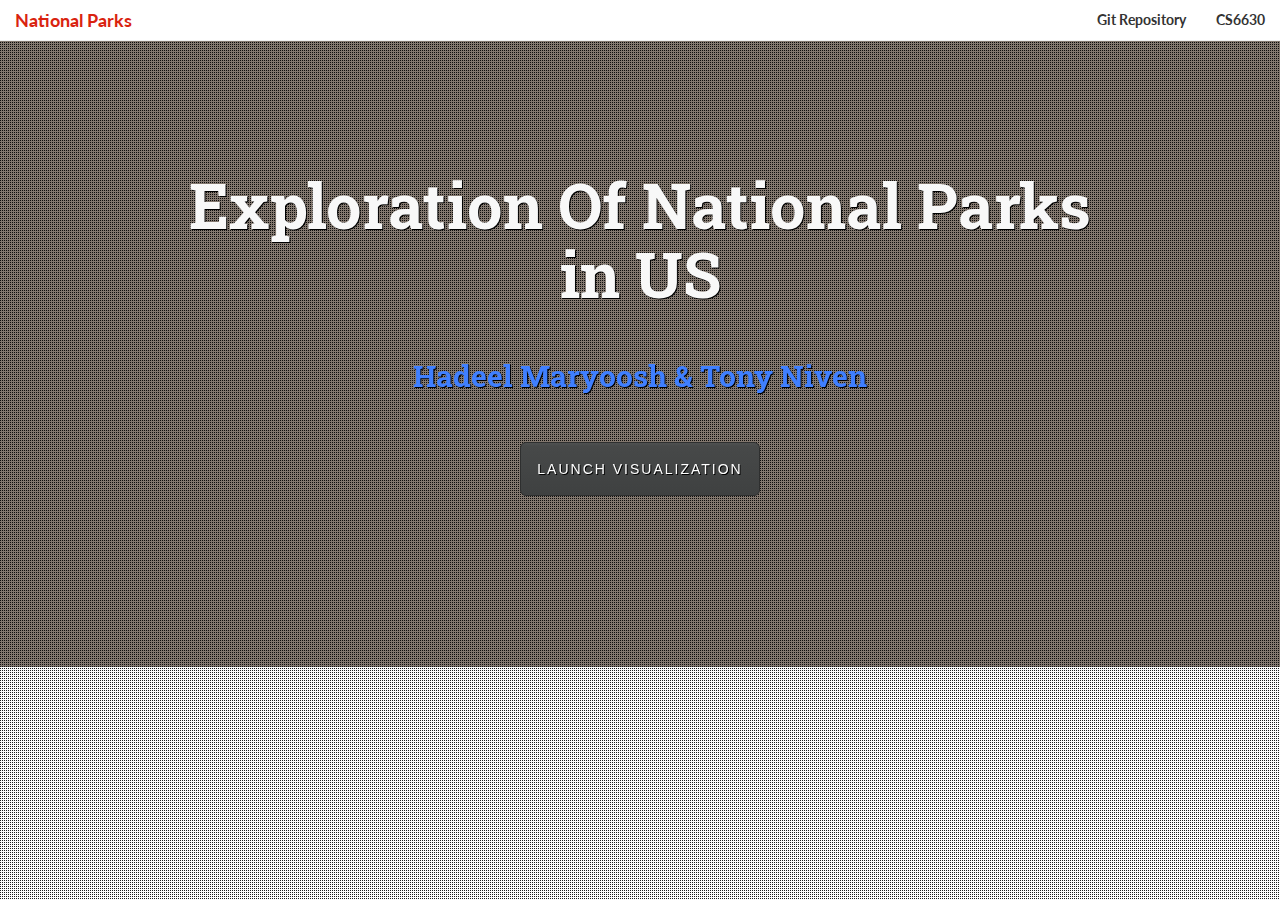
==== commit fe987f25: "made fancy styles-Almost Finish!" ====
--- a/index.html
+++ b/index.html
@@ -6,6 +6,7 @@
     <meta name="viewport" content="width=device-width, initial-scale=1.0">
     <meta name="description" content="">
     <meta name="author" content="">
+
     <title>Exploration of National Parks Recreation</title>
 
 
@@ -30,6 +31,7 @@
     <link href='http://fonts.googleapis.com/css?family=Roboto+Slab' rel='stylesheet' type='text/css'>
 
     <link rel="stylesheet" href="css/bootswatch.min.css">
+
 
 
 
@@ -68,15 +70,15 @@
 
 <body>
 
-<script src="/js/bsa.js"></script>
+<!--<script src="/js/bsa.js"></script> -->
 <script src="https://code.jquery.com/jquery-1.10.2.min.js"></script>
 <ul class="cb-slideshow">
-    <li><span>Image 01</span><div><h5>Are you advanture lover??</h5></div></li>
-    <li><span>Image 02</span><div><h5>Nature magic</h5></div></li>
-    <li><span>Image 03</span><div><h5>Hikes or Ski?</h5></div></li>
-    <li><span>Image 04</span><div><h5> Camping tonight?</h5></div></li>
-    <li><span>Image 05</span><div><h5>We lead the way</h5></div></li>
-    <li><span>Image 06</span><div><h5>Launch our Vis</h5></div></li>
+    <li><span>Image 01</span><div><h5 style="color: #2a69b4">Are you advanture lover??</h5></div></li>
+    <li><span>Image 02</span><div><h5 style="color: #2a69b4">Nature magic</h5></div></li>
+    <li><span>Image 03</span><div><h5 style="color: #2a69b4">Hikes or Ski?</h5></div></li>
+    <li><span>Image 04</span><div><h5 style="color: #2a69b4"> Camping tonight?</h5></div></li>
+    <li><span>Image 05</span><div><h5 style="color: #2a69b4">We lead the way</h5></div></li>
+    <li><span>Image 06</span><div><h5 style="color: #2a69b4">Launch our Vis</h5></div></li>
 </ul>
 
 <nav class="navbar navbar-default navbar-fixed-top" role="navigation">
@@ -117,7 +119,7 @@
                 <br>
                 <h1>Exploration Of National Parks <br>in US</h1>
                 <br>
-                <h2 style="color:red">Hadeel Maryoosh & Tony Niven</h2>
+                <h2 style="color:#3f7fff">Hadeel Maryoosh & Tony Niven</h2>
                 <br>
                 <br>
                 <a href="vis.html" class="btn btn-default btn-lg"><span class="network-name">Launch Visualization</span></a>
@@ -127,6 +129,7 @@
 
 
 </div>
+<!--
 <div class="container">
     <div class="row">
         <div class="span6">
@@ -138,6 +141,7 @@
 
         </div>
     </div>
+    -->
 </div>
 
 
--- a/css/style2.css
+++ b/css/style2.css
@@ -9,7 +9,7 @@
 }
 .cb-slideshow:after {
 	content: '';
-	background: transparent url(img/black.png) repeat top left;
+	background: transparent url(../img/black.png) repeat top left;
 }
 .cb-slideshow li span {
 	width: 100%;
--- a/css/welcome.css
+++ b/css/welcome.css
@@ -0,0 +1,172 @@
+body, html {
+    height: 100%;
+    width: 100%;
+}
+
+body, h1, h2, h3, h4, h5, h6 {
+    font-family: "Lato", "Helvetica Neue", Helvetica, Arial, sans-serif;
+    font-weight: 700;
+}
+/*
+.intro-header {
+    padding-top: 50px; /* I you're making other pages, make sure there is 50px of padding to make sure the navbar doesn't overlap content! */
+   /* padding-bottom: 50px;
+    color: #f8f8f8;
+    background: url(../img/6.jpeg) no-repeat center center;
+    background-size: cover;
+    text-align: center;
+}
+
+*/
+
+.lead {
+    font-size: 18px;
+    font-weight: 400;
+}
+
+
+.intro-message {
+    position: relative;
+    padding-top: 20%;
+    padding-bottom: 20%;
+}
+
+.intro-message > h1 {
+    margin: 0;
+    font-size: 5em;
+    text-shadow: 2px 2px 3px rgba(0, 0, 0, 0.6);
+}
+
+.intro-divider {
+    width: 400px;
+    border-top: 1px solid #f8f8f8;
+    border-bottom: 1px solid rgba(0, 0, 0, 0.2);
+}
+
+.intro-message > h3 {
+    text-shadow: 2px 2px 3px rgba(0, 0, 0, 0.6);
+}
+
+@media (max-width: 767px) {
+    .intro-message {
+        padding-bottom: 15%;
+    }
+
+    .intro-message > h1 {
+        font-size: 3em;
+    }
+
+    ul.intro-social-buttons > li {
+        display: block;
+        margin-bottom: 20px;
+        padding: 0;
+    }
+
+    ul.intro-social-buttons > li:last-child {
+        margin-bottom: 0;
+    }
+
+    .intro-divider {
+        width: 100%;
+    }
+}
+
+.network-name {
+    text-transform: uppercase;
+    font-size: 14px;
+    font-weight: 400;
+    letter-spacing: 2px;
+}
+
+.content-section-a {
+    background-color: #f8f8f8;
+    padding: 50px 0;
+}
+
+.content-section-b {
+    border-top: 1px solid #e7e7e7;
+    border-bottom: 1px solid #e7e7e7;
+    padding: 50px 0;
+}
+
+.section-heading {
+    margin-bottom: 30px;
+}
+
+.section-heading-spacer {
+    border-top: 3px solid #e7e7e7;
+    width: 200px;
+    float: left;
+}
+
+.banner {
+    padding: 100px 0;
+    color: #f8f8f8;
+    /*background: url(../img/banner-bg.jpg) no-repeat center center;*/
+    background-color: #319B42;
+    background-size: cover;
+}
+
+.banner h2 {
+    margin: 0;
+    text-shadow: 2px 2px 3px rgba(0, 0, 0, 0.6);
+    font-size: 3em;
+}
+
+.banner ul {
+    margin-bottom: 0;
+}
+
+.banner-social-buttons {
+    float: right;
+    margin-top: 0;
+}
+
+@media (max-width: 1199px) {
+    ul.banner-social-buttons {
+        float: left;
+        margin-top: 15px;
+    }
+}
+
+@media (max-width: 767px) {
+    .banner h2 {
+        margin: 0;
+        text-shadow: 2px 2px 3px rgba(0, 0, 0, 0.6);
+        font-size: 3em;
+    }
+
+    ul.banner-social-buttons > li {
+        display: block;
+        margin-bottom: 20px;
+        padding: 0;
+    }
+
+    ul.banner-social-buttons > li:last-child {
+        margin-bottom: 0;
+    }
+}
+
+footer {
+    background-color: #f8f8f8;
+    padding: 50px 0;
+}
+
+p.copyright {
+    margin: 15px 0 0;
+}
+
+
+/*
+#aboutus {
+    padding-top: 50px;
+    padding-bottom: 50px;
+    color: #f8f8f8;
+    background: url(../img/6.jpeg) no-repeat center center;
+    background-size: cover;
+    text-align: center;
+    text-shadow: 1px 1px #000000;
+    min-height: 667px;
+} */
+
+
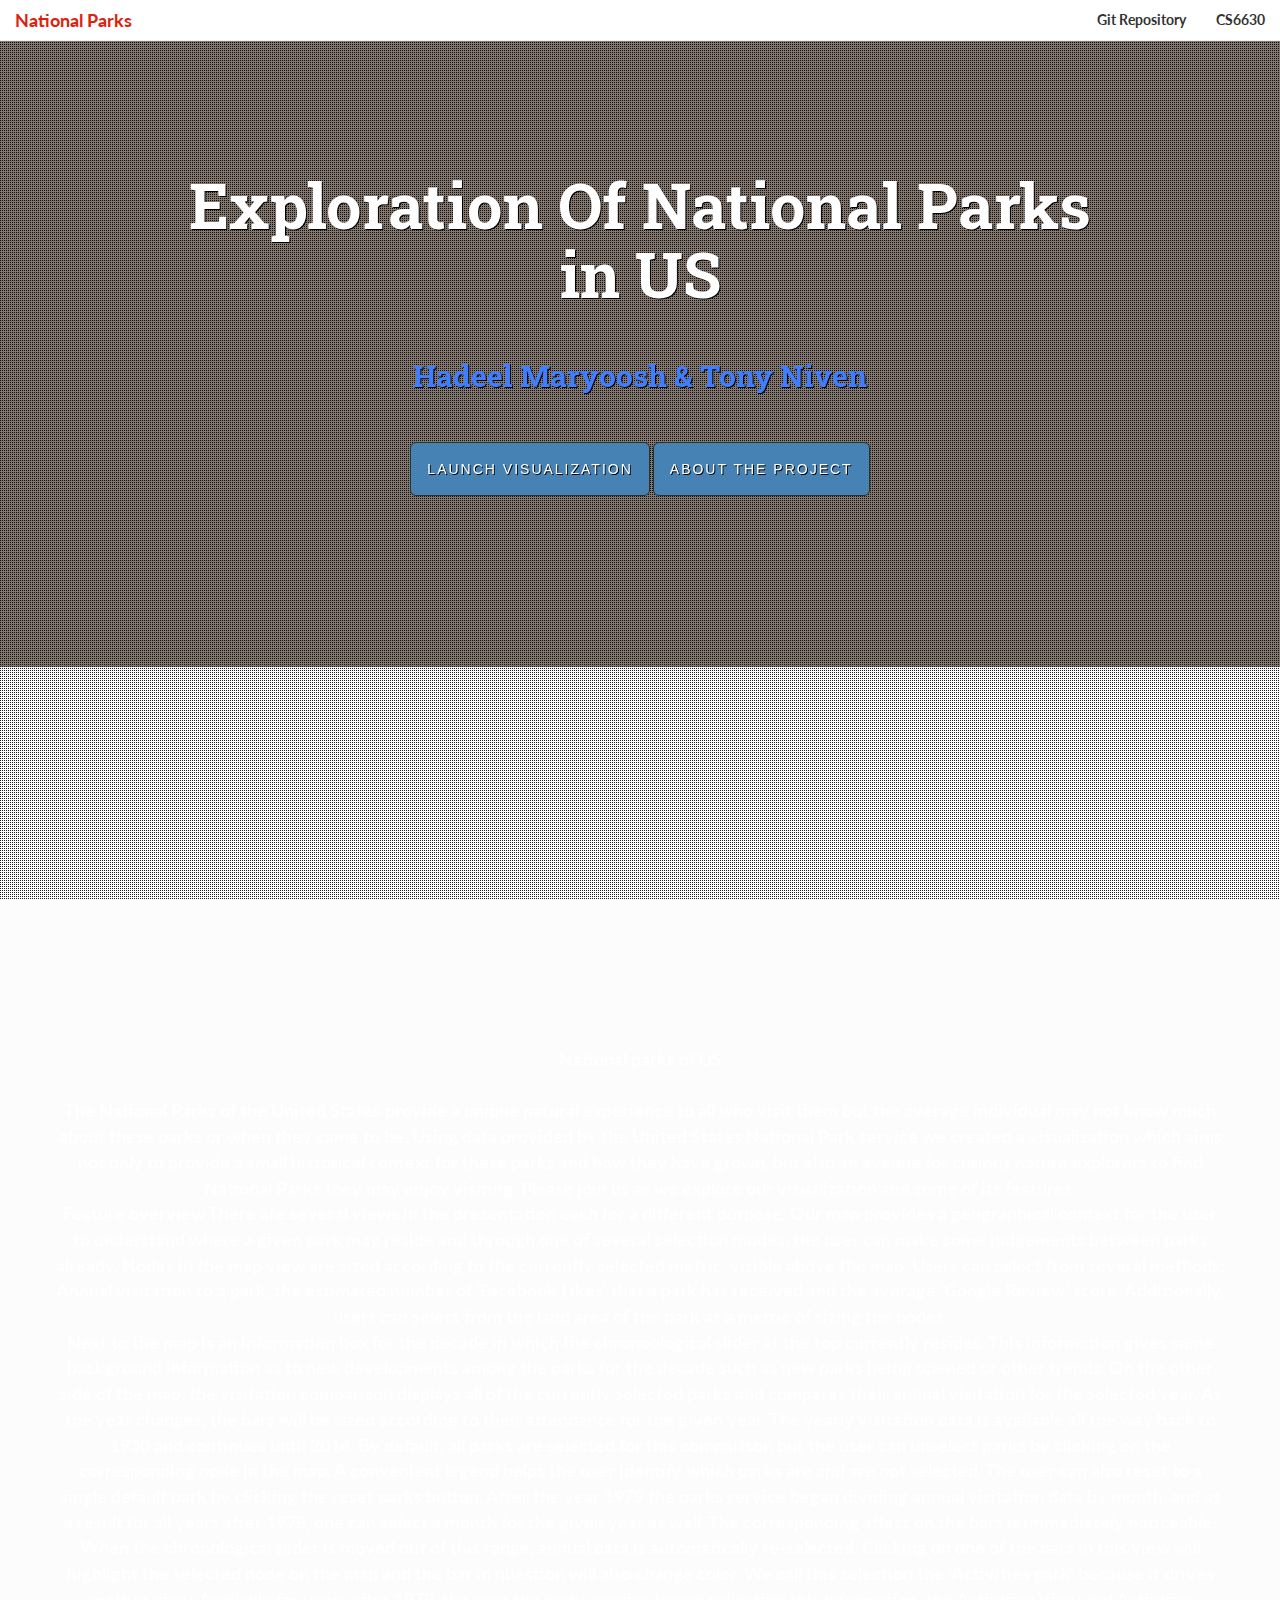
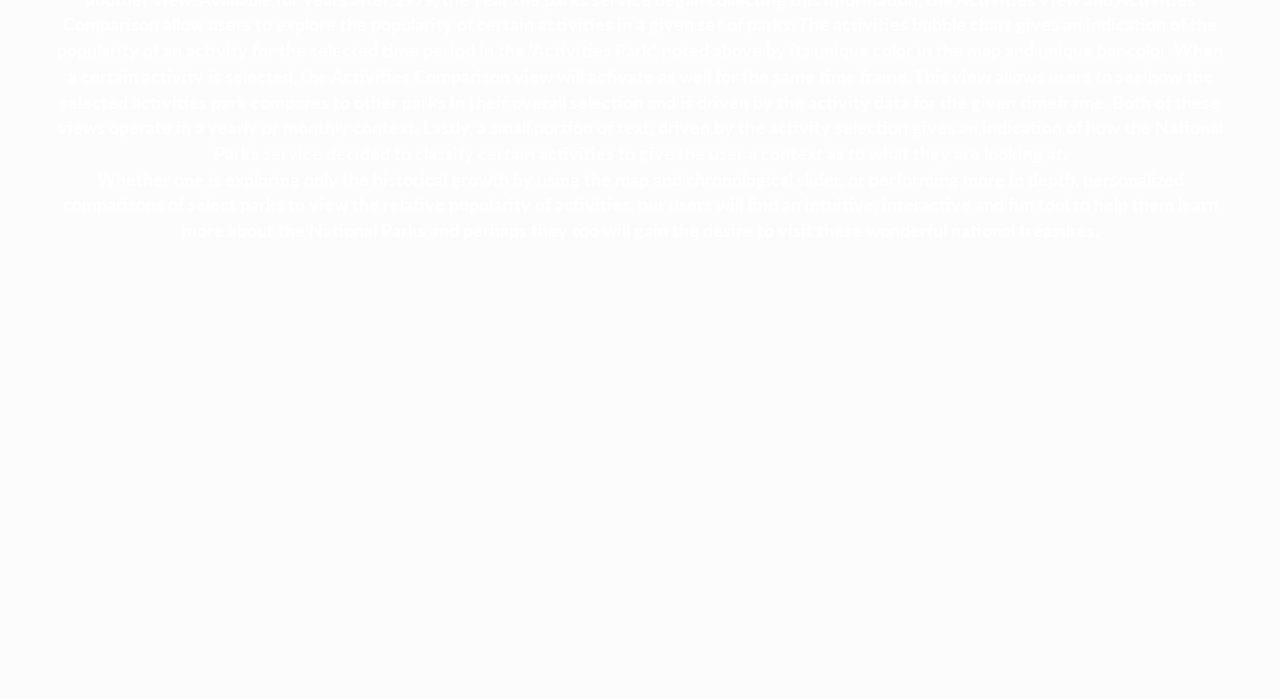
==== commit 3ce2d0d8: "added"about our project" text to the welcoming page" ====
--- a/index.html
+++ b/index.html
@@ -1,4 +1,6 @@
 <!DOCTYPE html>
+
+
 <html lang="en">
 <head><script type="text/javascript">window.NREUM||(NREUM={}),__nr_require=function(t,n,e){function r(e){if(!n[e]){var o=n[e]={exports:{}};t[e][0].call(o.exports,function(n){var o=t[e][1][n];return r(o?o:n)},o,o.exports)}return n[e].exports}if("function"==typeof __nr_require)return __nr_require;for(var o=0;o<e.length;o++)r(e[o]);return r}({D5DuLP:[function(t,n){function e(t,n){var e=r[t];return e?e.apply(this,n):(o[t]||(o[t]=[]),void o[t].push(n))}var r={},o={};n.exports=e,e.queues=o,e.handlers=r},{}],handle:[function(t,n){n.exports=t("D5DuLP")},{}],G9z0Bl:[function(t,n){function e(){var t=l.info=NREUM.info;if(t&&t.agent&&t.licenseKey&&t.applicationID){l.proto="https"===f.split(":")[0]||t.sslForHttp?"https://":"http://",i("mark",["onload",a()]);var n=p.createElement("script");n.src=l.proto+t.agent,p.body.appendChild(n)}}function r(){"complete"===p.readyState&&o()}function o(){i("mark",["domContent",a()])}function a(){return(new Date).getTime()}var i=t("handle"),u=window,p=u.document,s="addEventListener",c="attachEvent",f=(""+location).split("?")[0],l=n.exports={offset:a(),origin:f,features:[]};p[s]?(p[s]("DOMContentLoaded",o,!1),u[s]("load",e,!1)):(p[c]("onreadystatechange",r),u[c]("onload",e)),i("mark",["firstbyte",a()])},{handle:"D5DuLP"}],loader:[function(t,n){n.exports=t("G9z0Bl")},{}]},{},["G9z0Bl"]);</script>
 
@@ -15,12 +17,12 @@
     <!-- slider show -->
     <link rel="stylesheet" type="text/css" href="css/demo.css" />
     <link rel="stylesheet" type="text/css" href="css/style2.css" />
+
+
     <script type="text/javascript" src="js/modernizr.custom.86080.js"></script>
 
     <!-- Bootstrap core CSS -->
     <link rel="stylesheet" href="css/bootstrap.css" media="screen">
-
-
 
     <!-- Custom Google Web Font -->
 
@@ -53,7 +55,26 @@
             margin-top:70px;
         }
 
-
+        #slide1{
+
+            height: 1150px;
+
+        }
+
+        .video {
+            margin-top: 100px;
+            margin: 100 auto;
+            text-align: center;
+            position:relative;
+            bottom: -300px;
+        }
+        .text
+        {
+            font-size: 18px;
+            color: white;
+            position:relative;
+            bottom: -350px;
+        }
 
     </style>
 
@@ -117,18 +138,62 @@
                 <br>
                 <br>
                 <br>
-                <h1>Exploration Of National Parks <br>in US</h1>
+                <h1 style="color:#ffffff">Exploration Of National Parks <br>in US</h1>
                 <br>
                 <h2 style="color:#3f7fff">Hadeel Maryoosh & Tony Niven</h2>
                 <br>
                 <br>
-                <a href="vis.html" class="btn btn-default btn-lg"><span class="network-name">Launch Visualization</span></a>
+                <a href="vis.html" class="btn btn-default btn-lg" style=" background: steelblue"><span class="network-name">Launch Visualization</span></a>
+                <a href="#slide1" class="btn btn-default btn-lg" style=" background: steelblue"><span class="network-name">About the project</span></a>
             </div>
         </div>
     </div>
 
 
 </div>
+
+<div class="container">
+    <div class="row">
+        <div class="span6">
+<div class="slide" id="slide1" data-slide="1" data-stellar-background-ratio="0.5">
+    <div class = "text" data-slide>
+        National parks of US
+    </div>
+    <div class = "text">
+
+        </br/>
+        The National Parks of the United States provide a unique natural experience to all who visit them but the average individual	may not know much about these parks or when they came to be.
+        Using data provided by the United States National Park service we created a visualization which aims not only to provide a small historical context for these parks and how they have grown, but also an avenue for curious nature explorers to find National Parks they may enjoy visiting.
+        Please join us as we explore our visualization and some of its features.
+        </br/>
+        Feature overview
+        There are several views in the presentation each for a different purpose. Our map provides a geographical context for the user to understand where a given park may reside and through one of several selection modes, the user can make some judgements between parks already. Nodes in the map view are sized according to the currently selected metric, visible above the map. Users can select from several methods; Annual visitation to a park, the estimated number of 'Facebook Likes' that a park has received and the average 'Google Review' score. Additionally, users can select from the land area of the park as a metric of sizing the nodes.
+        </br/>
+        Next to the map is an information box for the decade in which the chronoological slider at the top currently resides. This information gives some background information as to new developments among the parks for the decade such as new parks being opened or other trends. On the other side of the map, the visitation comparison displays all of the currently selected parks and compares their annual visitation for the selected year.
+        As the year changes, the bars will be sized according to their attendance for the given year. The yearly visitation data is available all the way back to 1930 and continues until 2014.
+        By default, all parks are selected for this comparison but the user can unselect parks by clicking on the corresponding node in the map. A convenient legend helps the user identify which parks are and are not selected. The user can also reset to a single default park by clicking the reset parks button. After the year 1979 the parks service began dividing annual visitation data by month, and as a result for all years after 1978, one can select a month for the given year as well. The corresponding affect on the bars is immediately noticeable. When the chronological slider is moved out of this range, annual data is automatically re-selected.
+        Clicking on one of the bars in this view will highlight the selected node on the map and the bar in question will also change color. We call this selection the 'Activities park' because it drives another view.
+        Available for years after 1979, the year the parks service began collecting this information, the Activities View and Activities Comparison allow users to explore the popularity of certain activities in a given set of parks.
+        The activities bubble chart gives an indication of the popularity of an activity for the selected time period in the 'Activities Park', noted above by its unique color in the map and unique bar color.
+        When a certain activity is selected, the Activities Comparison view will activate as well for the same time frame. This view allows users to see how the selected activities park compares to other parks in their overall selection and is driven by the activity data for the given timeframe.
+        Both of these views operate in a yearly or monthly context.
+        Lastly, a small portion of text, driven by the activity selection gives an indication of how the National Parks service decided to classify certain activities to give the user a context as to what they are looking at.
+        </br/>
+        Whether one is exploring only the historical growth by using the map and chronological slider, or performing more in depth, personalized comparisons of select parks to view the relative popularity of activities, our users will find an intuitive, interactive and fun tool to help them learn more about the National Parks and perhaps they too will gain the desire to visit these wonderful national treasures.
+
+
+        
+
+
+
+    </div>
+    <div class = "video">
+        <iframe width="73%" height="400" src="https://www.youtube.com/watch?v=YQHsXMglC9A" frameborder="0" allowfullscreen></iframe>
+    </div>
+
+
+</div>
+        </div></div>
 <!--
 <div class="container">
     <div class="row">
@@ -153,8 +218,8 @@
 
 
 <!-- JavaScript -->
-<script src="http://s3.amazonaws.com/bf-site/js/jquery-1.10.2.js"></script>
-<script src="http://s3.amazonaws.com/bf-site/js/bootstrap.js"></script>
+<!--<script src="http://s3.amazonaws.com/bf-site/js/jquery-1.10.2.js"></script>
+<script src="http://s3.amazonaws.com/bf-site/js/bootstrap.js"></script>  -->
 
 <script type="text/javascript">window.NREUM||(NREUM={});NREUM.info={"applicationTime":5,"transactionName":"NQNXZURZCkECBRYMVgxJc0RYWxBbDAhNFVgFAxtHX10TQVkHAApMFg==","applicationID":"3186397","beacon":"beacon-2.newrelic.com","queueTime":8,"agent":"js-agent.newrelic.com/nr-400.min.js","licenseKey":"02fb21b85e","errorBeacon":"jserror.newrelic.com"}</script></body>
 
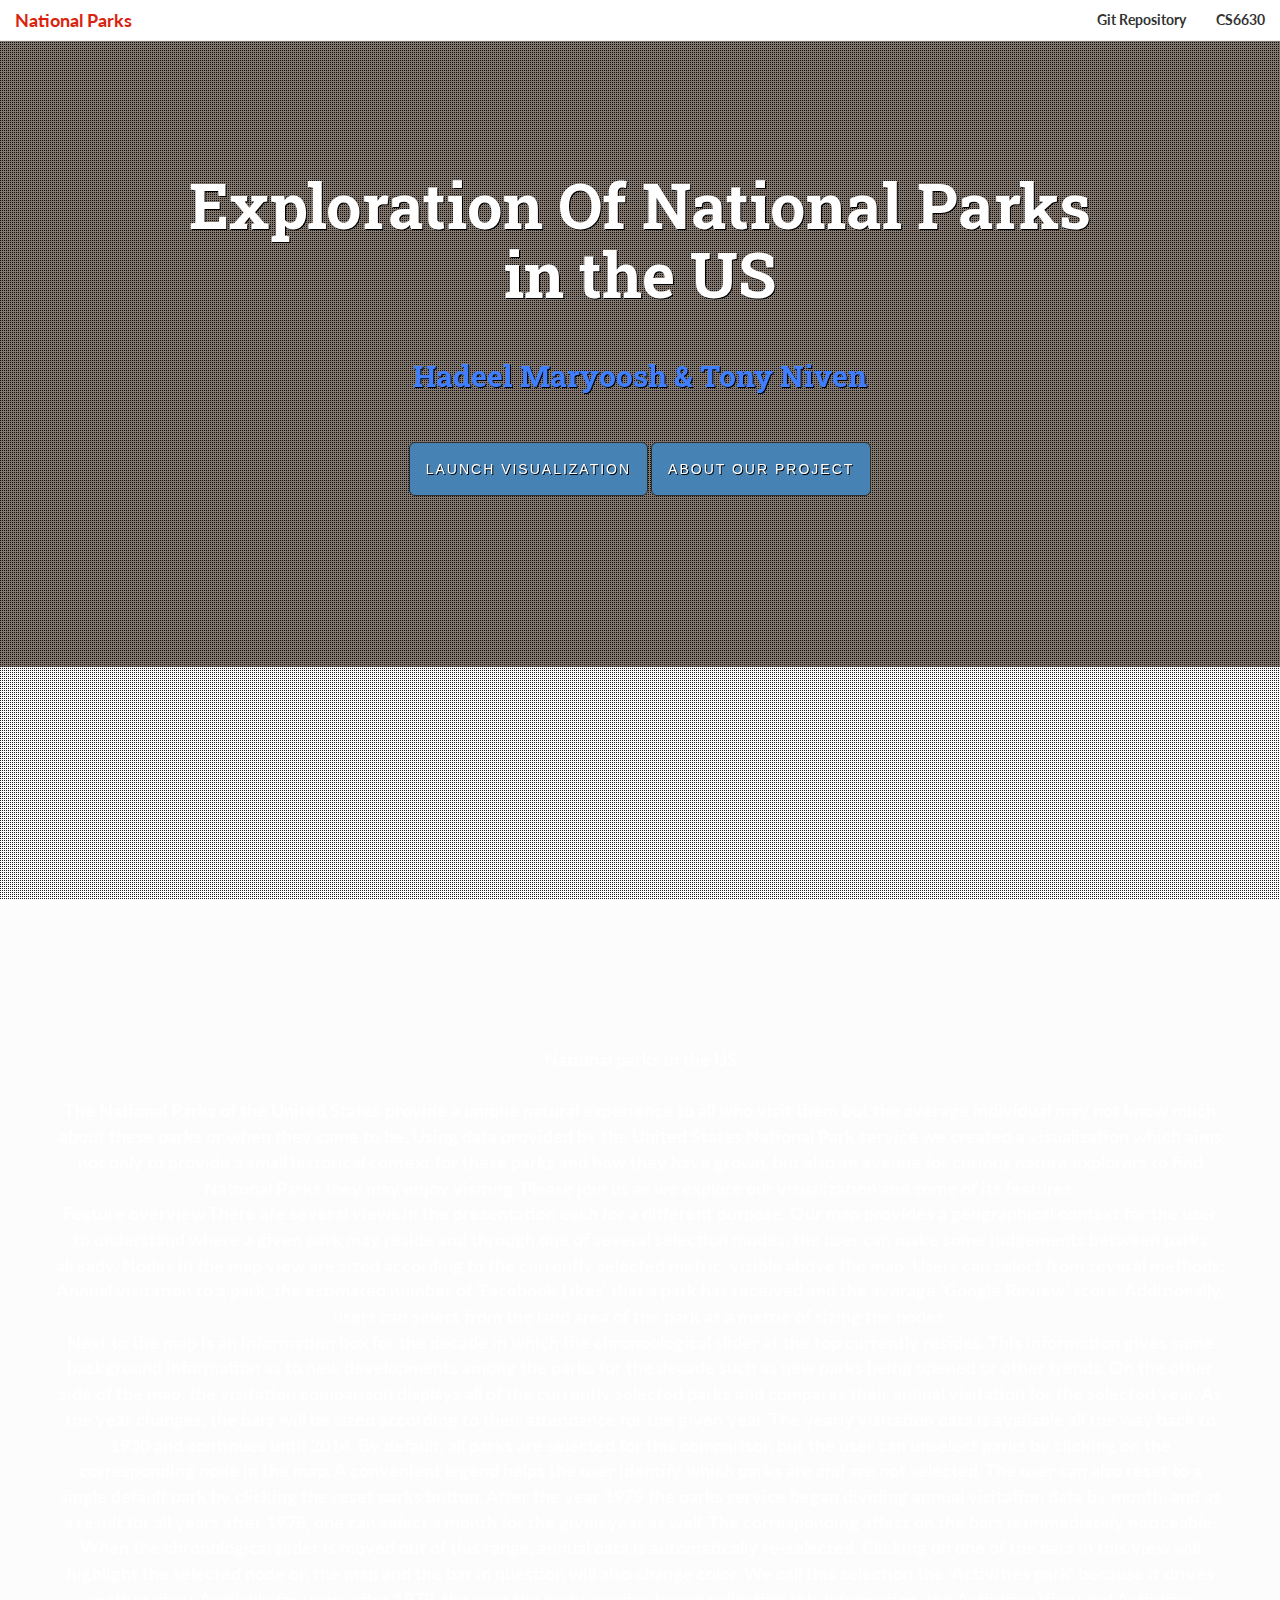
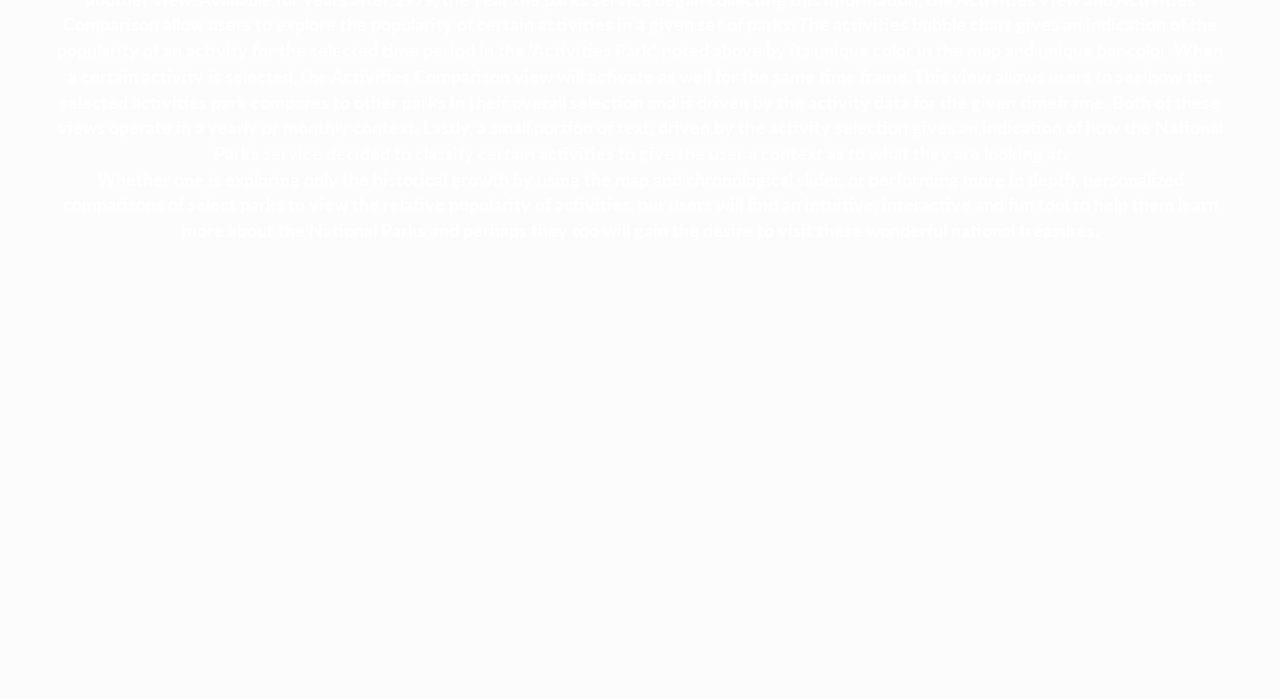
==== commit 64d7ac5e: "grammer changes" ====
--- a/index.html
+++ b/index.html
@@ -94,9 +94,9 @@
 <!--<script src="/js/bsa.js"></script> -->
 <script src="https://code.jquery.com/jquery-1.10.2.min.js"></script>
 <ul class="cb-slideshow">
-    <li><span>Image 01</span><div><h5 style="color: #2a69b4">Are you advanture lover??</h5></div></li>
+    <li><span>Image 01</span><div><h5 style="color: #2a69b4">Are you an advanture lover??</h5></div></li>
     <li><span>Image 02</span><div><h5 style="color: #2a69b4">Nature magic</h5></div></li>
-    <li><span>Image 03</span><div><h5 style="color: #2a69b4">Hikes or Ski?</h5></div></li>
+    <li><span>Image 03</span><div><h5 style="color: #2a69b4">Hiking or Skiing?</h5></div></li>
     <li><span>Image 04</span><div><h5 style="color: #2a69b4"> Camping tonight?</h5></div></li>
     <li><span>Image 05</span><div><h5 style="color: #2a69b4">We lead the way</h5></div></li>
     <li><span>Image 06</span><div><h5 style="color: #2a69b4">Launch our Vis</h5></div></li>
@@ -138,13 +138,13 @@
                 <br>
                 <br>
                 <br>
-                <h1 style="color:#ffffff">Exploration Of National Parks <br>in US</h1>
+                <h1 style="color:#ffffff">Exploration Of National Parks <br>in the US</h1>
                 <br>
                 <h2 style="color:#3f7fff">Hadeel Maryoosh & Tony Niven</h2>
                 <br>
                 <br>
                 <a href="vis.html" class="btn btn-default btn-lg" style=" background: steelblue"><span class="network-name">Launch Visualization</span></a>
-                <a href="#slide1" class="btn btn-default btn-lg" style=" background: steelblue"><span class="network-name">About the project</span></a>
+                <a href="#slide1" class="btn btn-default btn-lg" style=" background: steelblue"><span class="network-name">About our project</span></a>
             </div>
         </div>
     </div>
@@ -157,7 +157,7 @@
         <div class="span6">
 <div class="slide" id="slide1" data-slide="1" data-stellar-background-ratio="0.5">
     <div class = "text" data-slide>
-        National parks of US
+        National parks in the US
     </div>
     <div class = "text">
 
@@ -182,7 +182,7 @@
         Whether one is exploring only the historical growth by using the map and chronological slider, or performing more in depth, personalized comparisons of select parks to view the relative popularity of activities, our users will find an intuitive, interactive and fun tool to help them learn more about the National Parks and perhaps they too will gain the desire to visit these wonderful national treasures.
 
 
-        
+
 
 
 
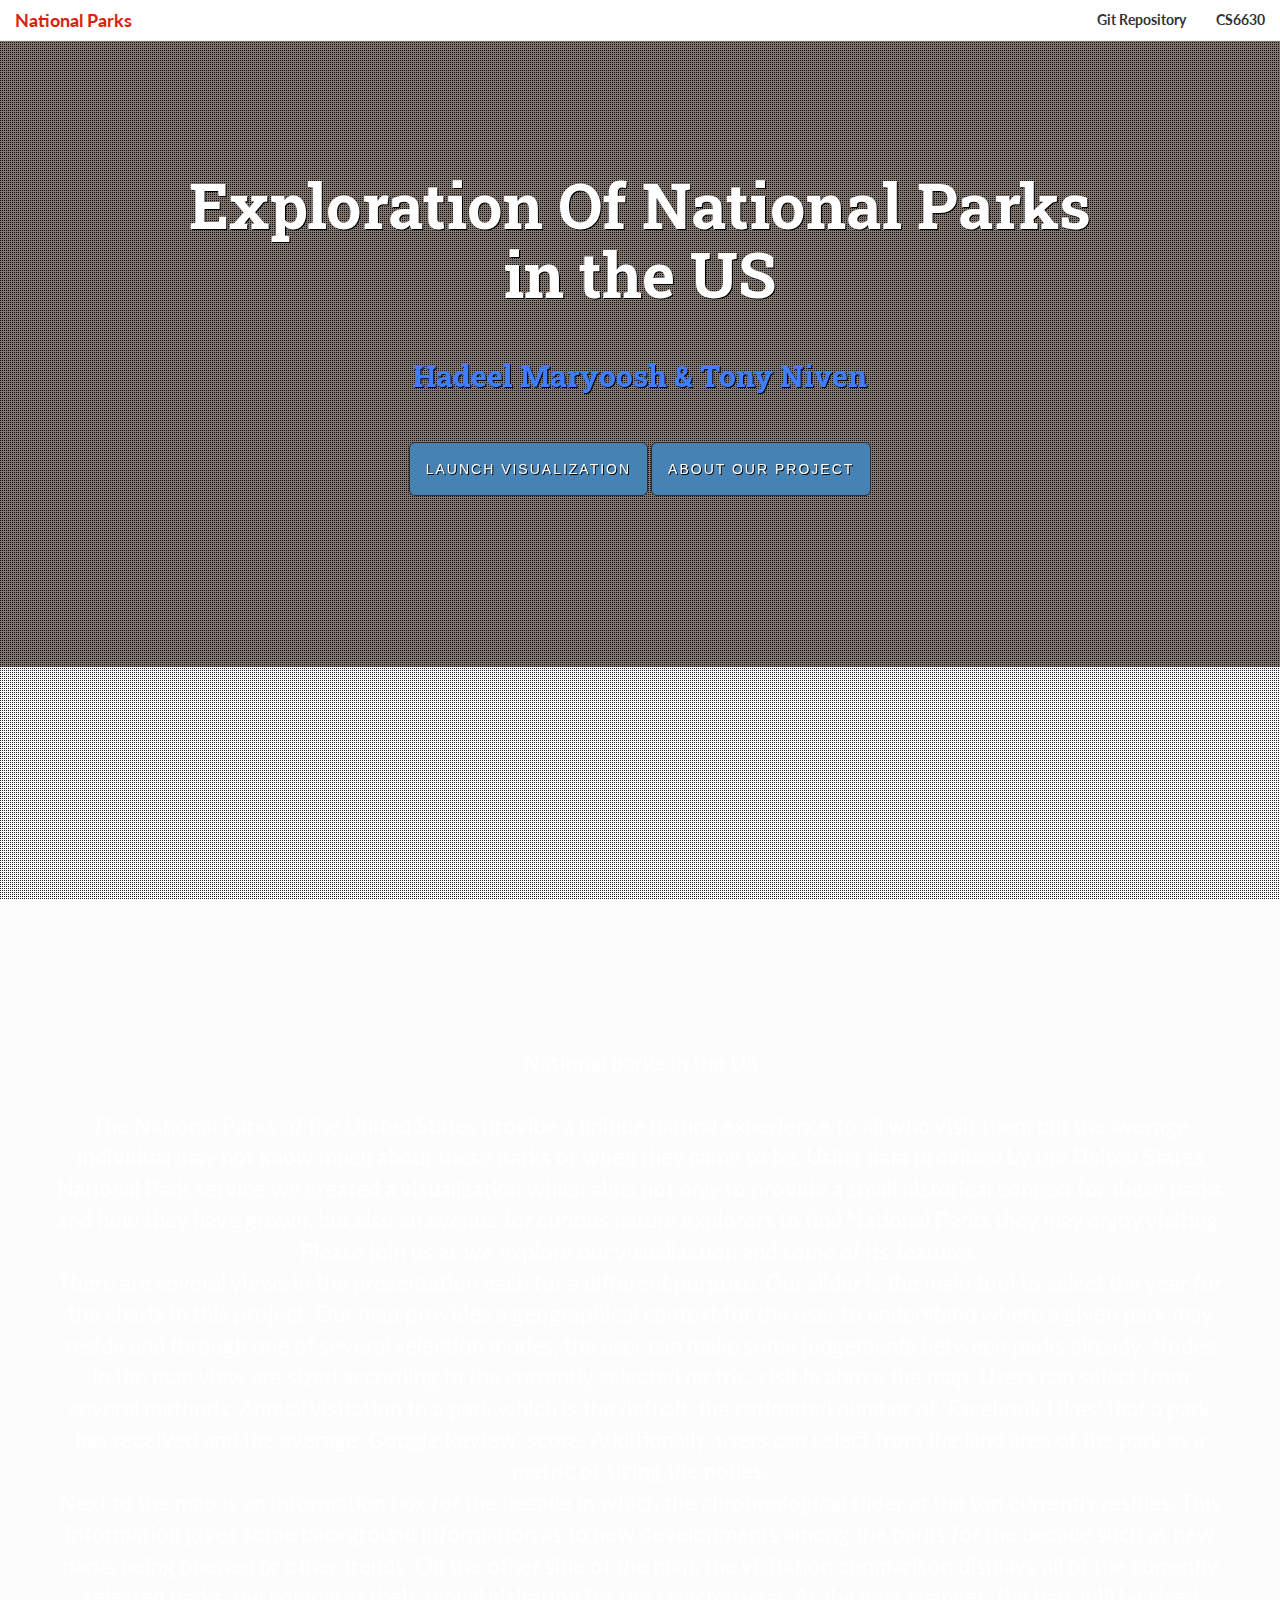
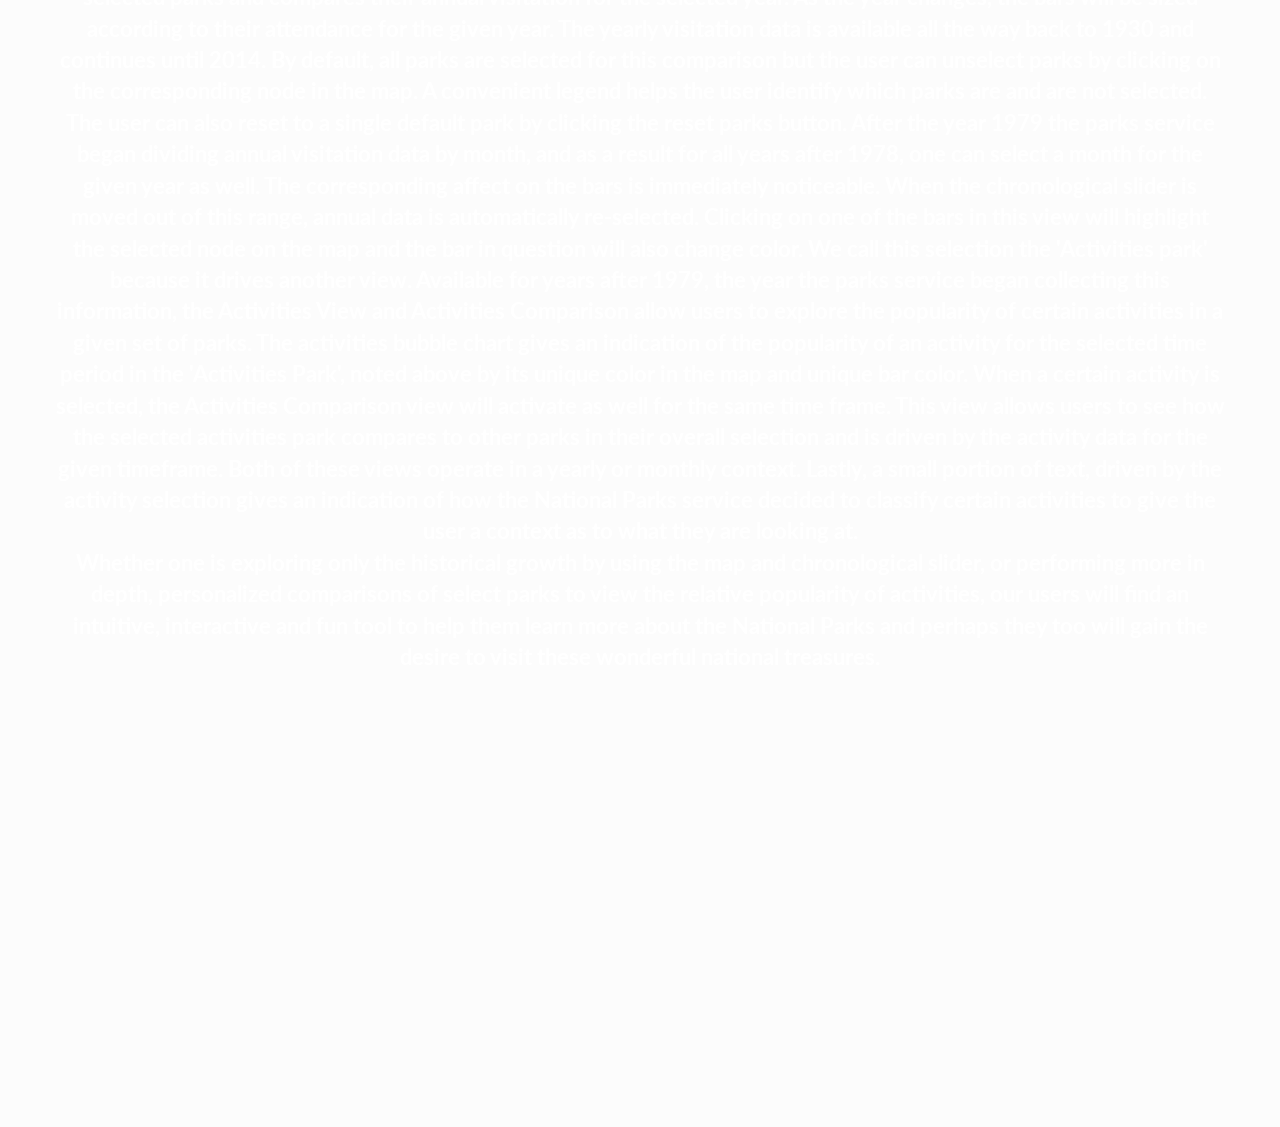
==== commit fb715e1b: "styles changes" ====
--- a/index.html
+++ b/index.html
@@ -70,7 +70,7 @@
         }
         .text
         {
-            font-size: 18px;
+            font-size: 22px;
             color: white;
             position:relative;
             bottom: -350px;
@@ -94,8 +94,8 @@
 <!--<script src="/js/bsa.js"></script> -->
 <script src="https://code.jquery.com/jquery-1.10.2.min.js"></script>
 <ul class="cb-slideshow">
-    <li><span>Image 01</span><div><h5 style="color: #2a69b4">Are you an advanture lover??</h5></div></li>
-    <li><span>Image 02</span><div><h5 style="color: #2a69b4">Nature magic</h5></div></li>
+    <li><span>Image 01</span><div><h5 style="color: #2a69b4">Are you an advanture lover?</h5></div></li>
+    <li><span>Image 02</span><div><h5 style="color: #2a69b4">Nature Magic</h5></div></li>
     <li><span>Image 03</span><div><h5 style="color: #2a69b4">Hiking or Skiing?</h5></div></li>
     <li><span>Image 04</span><div><h5 style="color: #2a69b4"> Camping tonight?</h5></div></li>
     <li><span>Image 05</span><div><h5 style="color: #2a69b4">We lead the way</h5></div></li>
@@ -162,12 +162,12 @@
     <div class = "text">
 
         </br/>
-        The National Parks of the United States provide a unique natural experience to all who visit them but the average individual	may not know much about these parks or when they came to be.
+         The National Parks of the United States provide a unique natural experience to all who visit them but the average individual	may not know much about these parks or when they came to be.
         Using data provided by the United States National Park service we created a visualization which aims not only to provide a small historical context for these parks and how they have grown, but also an avenue for curious nature explorers to find National Parks they may enjoy visiting.
         Please join us as we explore our visualization and some of its features.
         </br/>
-        Feature overview
-        There are several views in the presentation each for a different purpose. Our map provides a geographical context for the user to understand where a given park may reside and through one of several selection modes, the user can make some judgements between parks already. Nodes in the map view are sized according to the currently selected metric, visible above the map. Users can select from several methods; Annual visitation to a park, the estimated number of 'Facebook Likes' that a park has received and the average 'Google Review' score. Additionally, users can select from the land area of the park as a metric of sizing the nodes.
+
+         There are several views in the presentation each for a different purpose. Our slider is the main tool to select the year for the charts in this project. Our map provides a geographical context for the user to understand where a given park may reside and through one of several selection modes, the user can make some judgements between parks already. Nodes in the map view are sized according to the currently selected metric, visible above the map. Users can select from several methods; Annual visitation to a park which is the defualt, the estimated number of 'Facebook Likes' that a park has received and the average 'Google Review' score. Additionally, users can select from the land area of the park as a metric of sizing the nodes.
         </br/>
         Next to the map is an information box for the decade in which the chronoological slider at the top currently resides. This information gives some background information as to new developments among the parks for the decade such as new parks being opened or other trends. On the other side of the map, the visitation comparison displays all of the currently selected parks and compares their annual visitation for the selected year.
         As the year changes, the bars will be sized according to their attendance for the given year. The yearly visitation data is available all the way back to 1930 and continues until 2014.
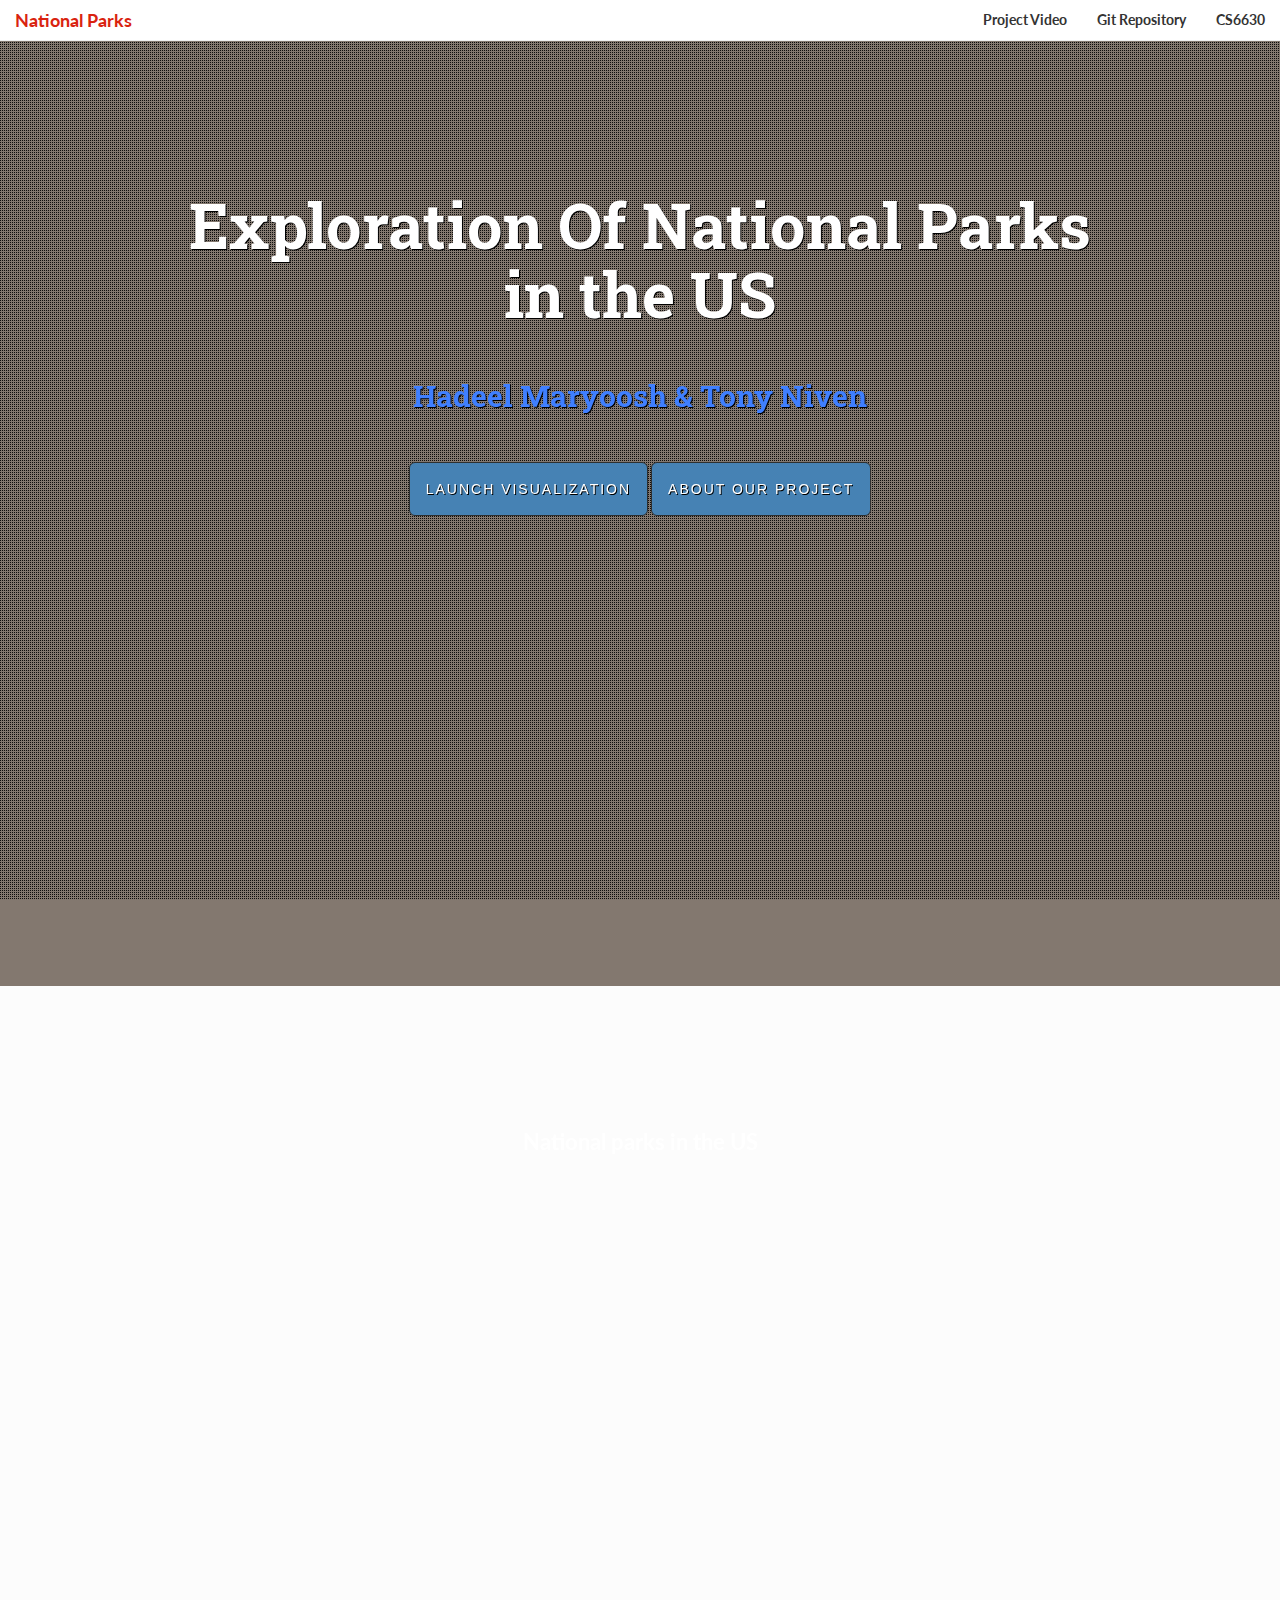
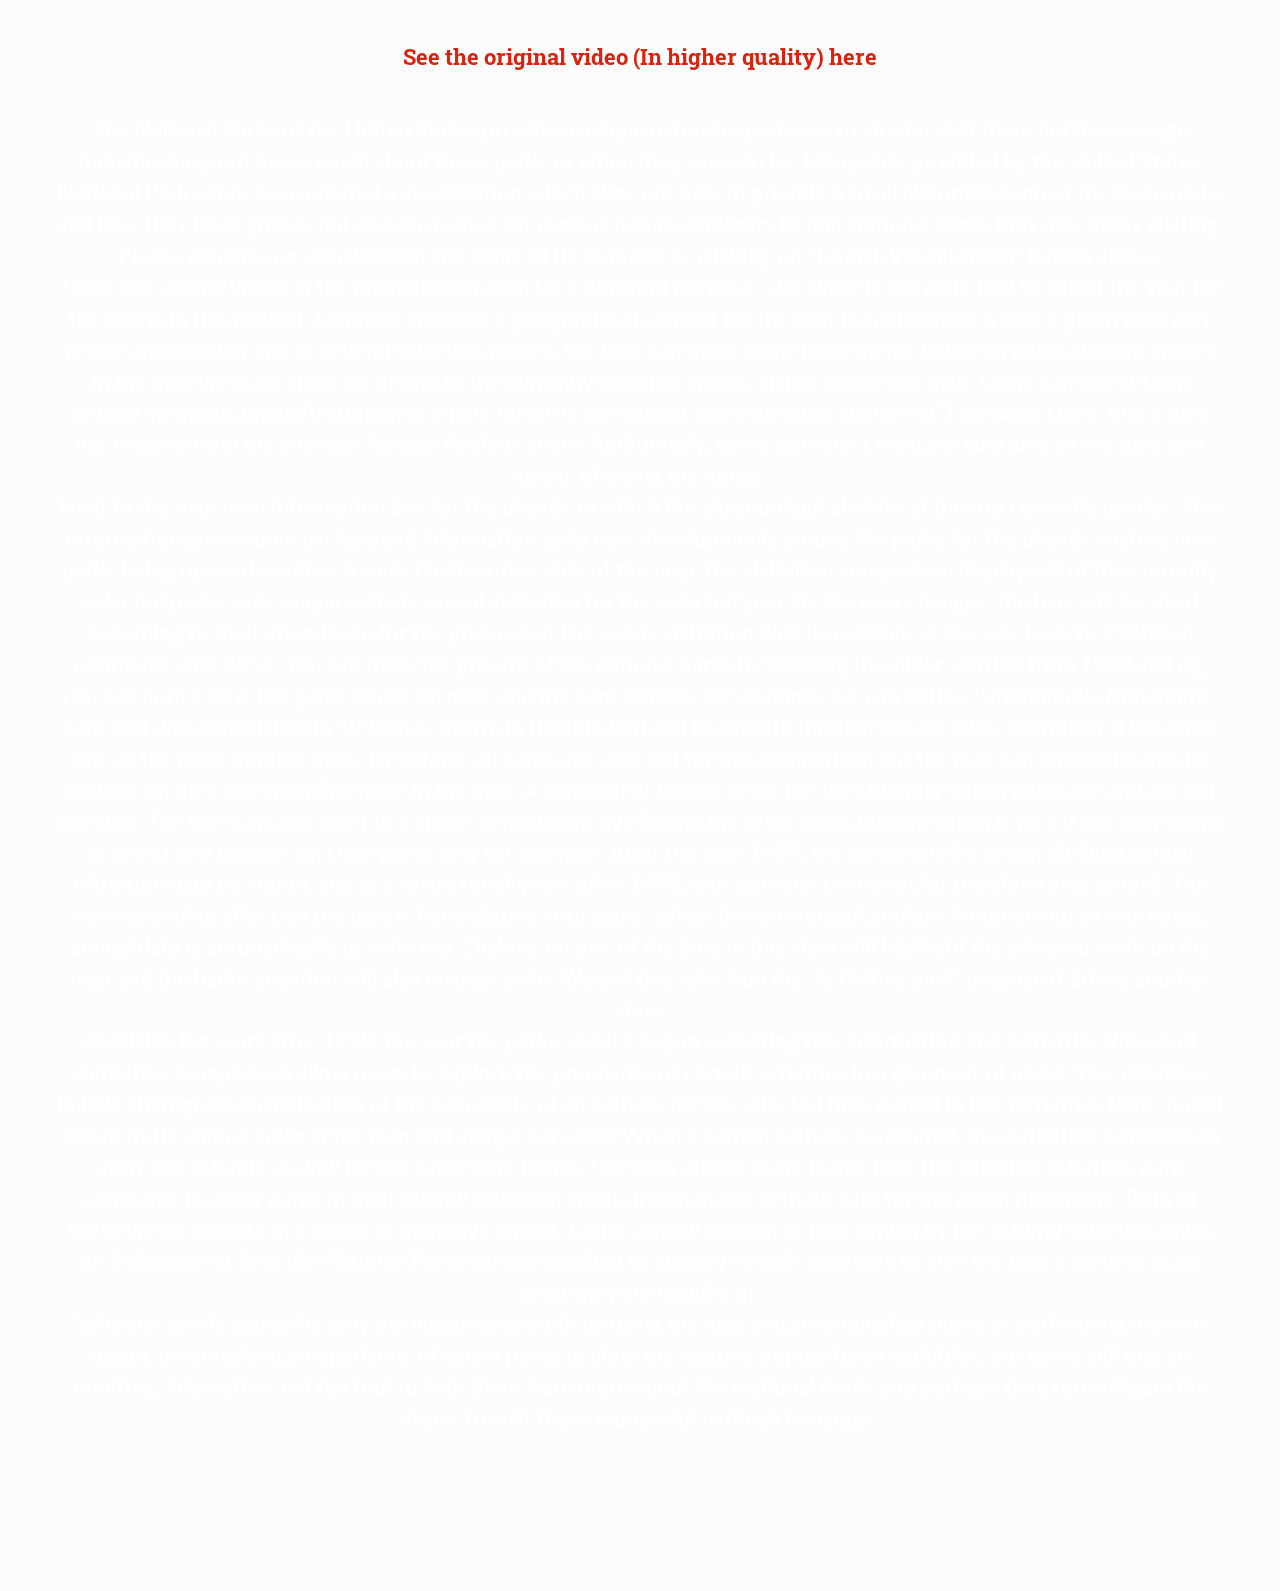
==== commit 7ab4021d: "finished the welcome page" ====
--- a/index.html
+++ b/index.html
@@ -62,18 +62,15 @@
         }
 
         .video {
-            margin-top: 100px;
-            margin: 100 auto;
             text-align: center;
-            position:relative;
-            bottom: -300px;
+
         }
         .text
         {
             font-size: 22px;
             color: white;
             position:relative;
-            bottom: -350px;
+            bottom: -110px;
         }
 
     </style>
@@ -94,12 +91,12 @@
 <!--<script src="/js/bsa.js"></script> -->
 <script src="https://code.jquery.com/jquery-1.10.2.min.js"></script>
 <ul class="cb-slideshow">
-    <li><span>Image 01</span><div><h5 style="color: #2a69b4">Are you an advanture lover?</h5></div></li>
-    <li><span>Image 02</span><div><h5 style="color: #2a69b4">Nature Magic</h5></div></li>
-    <li><span>Image 03</span><div><h5 style="color: #2a69b4">Hiking or Skiing?</h5></div></li>
-    <li><span>Image 04</span><div><h5 style="color: #2a69b4"> Camping tonight?</h5></div></li>
-    <li><span>Image 05</span><div><h5 style="color: #2a69b4">We lead the way</h5></div></li>
-    <li><span>Image 06</span><div><h5 style="color: #2a69b4">Launch our Vis</h5></div></li>
+    <li><span>Image 01</span><div><h5 style="color: #2a69b4; font-size: 75px">Are you an advanture lover?</h5></div></li>
+    <li><span>Image 02</span><div><h5 style="color: #ffffff; font-size: 75px">Nature Magic</h5></div></li>
+    <li><span>Image 03</span><div><h5 style="color: #2a69b4; font-size: 75px">Hiking or Skiing?</h5></div></li>
+    <li><span>Image 04</span><div><h5 style="color: #ffffff; font-size: 75px"> Camping tonight?</h5></div></li>
+    <li><span>Image 05</span><div><h5 style="color: #2a69b4; font-size: 75px">We lead the way</h5></div></li>
+    <li><span>Image 06</span><div><h5 style="color: #ffffff; font-size: 75px">Launch our Visualization</h5></div></li>
 </ul>
 
 <nav class="navbar navbar-default navbar-fixed-top" role="navigation">
@@ -115,6 +112,7 @@
         </div>
         <div class="collapse navbar-collapse">
             <ul class="nav navbar-nav navbar-right">
+                <li><a href="https://vimeo.com/147656062">Project Video</a></li>
                 <li><a href="https://github.com/Mila1988/dataviscourse-pr-Exploration-of-National-Park-Recreation">Git Repository</a></li>
                 <li><a href="http://dataviscourse.net/2015/index.html">CS6630</a></li>
                 </li>
@@ -132,7 +130,8 @@
 
     <div class="jumbotron" id="aboutus" style="background-color: #83786F;">
         <div class="container">
-            <div class="row">
+            <div class="row video" >
+                <br>
                 <br>
                 <br>
                 <br>
@@ -145,6 +144,29 @@
                 <br>
                 <a href="vis.html" class="btn btn-default btn-lg" style=" background: steelblue"><span class="network-name">Launch Visualization</span></a>
                 <a href="#slide1" class="btn btn-default btn-lg" style=" background: steelblue"><span class="network-name">About our project</span></a>
+                <br>
+                <br>
+                <br>
+                <br>
+                <br>
+                <br>
+                <br>
+                <br>
+                <br>
+                <br>
+                <br>
+                <br>
+                <br>
+                <br>
+                <br>
+                <br>
+                <br>
+                <br>
+                <br>
+                <br>
+                <br>
+                <br>
+
             </div>
         </div>
     </div>
@@ -158,21 +180,24 @@
 <div class="slide" id="slide1" data-slide="1" data-stellar-background-ratio="0.5">
     <div class = "text" data-slide>
         National parks in the US
+        <iframe src="https://player.vimeo.com/video/147656062" width="960" height="477" frameborder="0" webkitallowfullscreen mozallowfullscreen allowfullscreen class="video">
+        </iframe> <p><a href="https://vimeo.com/147656062">See the original video (In higher quality) here</a>
     </div>
     <div class = "text">
 
         </br/>
-         The National Parks of the United States provide a unique natural experience to all who visit them but the average individual	may not know much about these parks or when they came to be.
+         The National Parks of the United States provide a unique natural experience to all who visit them but the average individualmay not know much about these parks or when they came to be.
         Using data provided by the United States National Park service we created a visualization which aims not only to provide a small historical context for these parks and how they have grown, but also an avenue for curious nature explorers to find National Parks they may enjoy visiting.
-        Please join us as we explore our visualization and some of its features.
-        </br/>
-
-         There are several views in the presentation each for a different purpose. Our slider is the main tool to select the year for the charts in this project. Our map provides a geographical context for the user to understand where a given park may reside and through one of several selection modes, the user can make some judgements between parks already. Nodes in the map view are sized according to the currently selected metric, visible above the map. Users can select from several methods; Annual visitation to a park which is the defualt, the estimated number of 'Facebook Likes' that a park has received and the average 'Google Review' score. Additionally, users can select from the land area of the park as a metric of sizing the nodes.
+        Please explore our visualization and some of its features by clicking on "Launch Visualization" button above.
+        </br/>
+
+         There are several views in the presentation each for a different purpose. Our slider is the main tool to select the year for the charts in this project. Our map provides a geographical context for the user to understand where a given park may reside and through one of several selection modes, the user can make some judgements between parks already. Nodes in the map view are sized according to the currently selected metric, visible above the map. Users can select from several methods; Annual visitation to a park which is the default, the estimated number of 'Facebook Likes' that a park has received and the average 'Google Review' score. Additionally, users can select from the land area of the park as a metric of sizing the nodes.
         </br/>
         Next to the map is an information box for the decade in which the chronoological slider at the top currently resides. This information gives some background information as to new developments among the parks for the decade such as new parks being opened or other trends. On the other side of the map, the visitation comparison displays all of the currently selected parks and compares their annual visitation for the selected year.
-        As the year changes, the bars will be sized according to their attendance for the given year. The yearly visitation data is available all the way back to 1930 and continues until 2014.
-        By default, all parks are selected for this comparison but the user can unselect parks by clicking on the corresponding node in the map. A convenient legend helps the user identify which parks are and are not selected. The user can also reset to a single default park by clicking the reset parks button. After the year 1979 the parks service began dividing annual visitation data by month, and as a result for all years after 1978, one can select a month for the given year as well. The corresponding affect on the bars is immediately noticeable. When the chronological slider is moved out of this range, annual data is automatically re-selected.
+        As the year changes, the bars will be sized according to their attendance for the given year. The yearly visitation data is available all the way back to 1930 and continues until 2014. You can track the growth of the national parks by scrolling the slider starting from 1930 and up, you will notice how the parks nodes on map, and the bars change. For example, we can notice "GreatSmoky Mountains" park that was established in 1930's(as shown in the info bar) and its growth through the decades, eventually it becomes one of the most popular ones.
+        By default, all parks are selected for this comparison but the user can unselect parks by clicking on the corresponding node in the map. A convenient legend helps the user identify which parks are and are not selected. The user can also reset to a single default park by clicking the reset parks button, which is nice if the user wants to select and focuses on Utah parks only for example. After the year 1979, the parks service began dividing annual visitation data by month, and as a result for all years after 1978, one can select a month for the given year as well. The corresponding affect on the bars is immediately noticeable. When the chronological slider is moved out of this range, annual data is automatically re-selected.
         Clicking on one of the bars in this view will highlight the selected node on the map and the bar in question will also change color. We call this selection the 'Activities park' because it drives another view.
+        <br>
         Available for years after 1979, the year the parks service began collecting this information, the Activities View and Activities Comparison allow users to explore the popularity of certain activities in a given set of parks.
         The activities bubble chart gives an indication of the popularity of an activity for the selected time period in the 'Activities Park', noted above by its unique color in the map and unique bar color.
         When a certain activity is selected, the Activities Comparison view will activate as well for the same time frame. This view allows users to see how the selected activities park compares to other parks in their overall selection and is driven by the activity data for the given timeframe.
@@ -181,15 +206,18 @@
         </br/>
         Whether one is exploring only the historical growth by using the map and chronological slider, or performing more in depth, personalized comparisons of select parks to view the relative popularity of activities, our users will find an intuitive, interactive and fun tool to help them learn more about the National Parks and perhaps they too will gain the desire to visit these wonderful national treasures.
 
-
-
-
-
-
-    </div>
-    <div class = "video">
-        <iframe width="73%" height="400" src="https://www.youtube.com/watch?v=YQHsXMglC9A" frameborder="0" allowfullscreen></iframe>
-    </div>
+        <br/>
+        <br/>
+        <br/>
+        <br/>
+        <br/>
+        <br/>
+    
+
+
+
+
+
 
 
 </div>
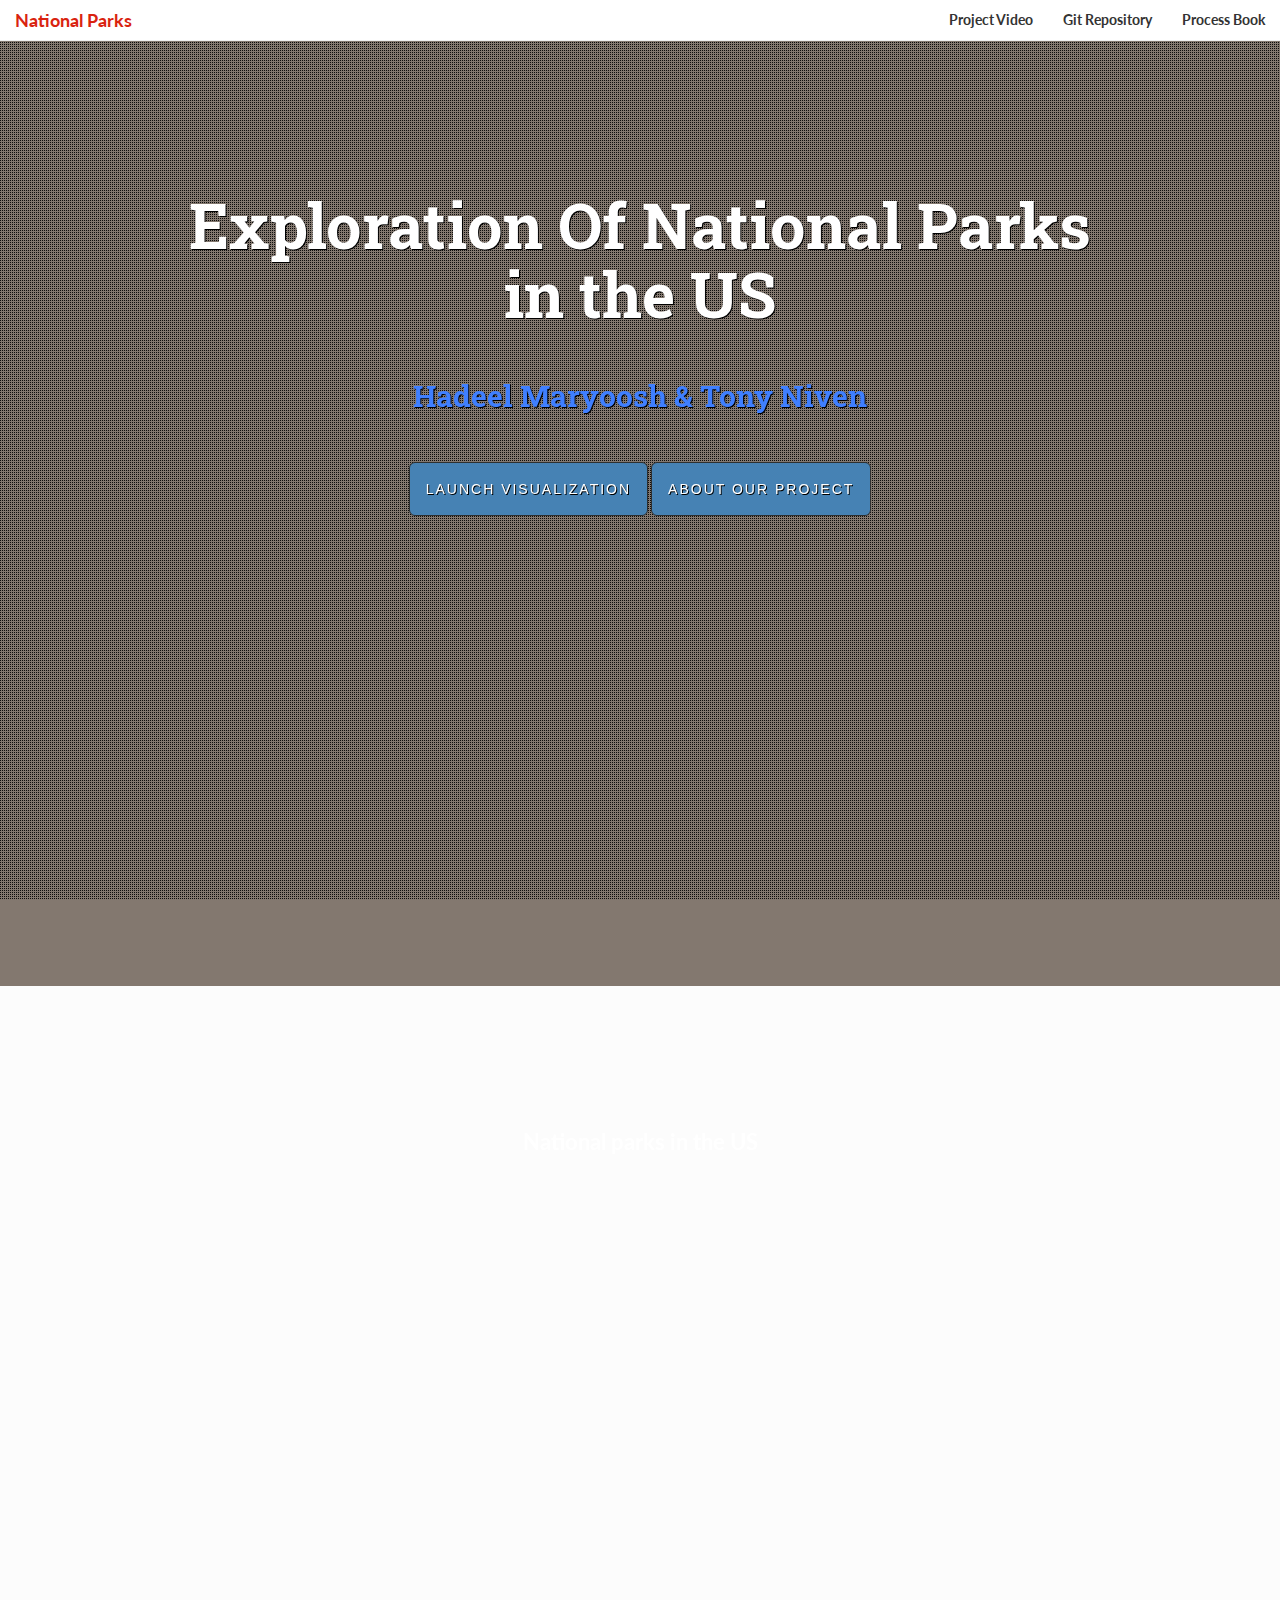
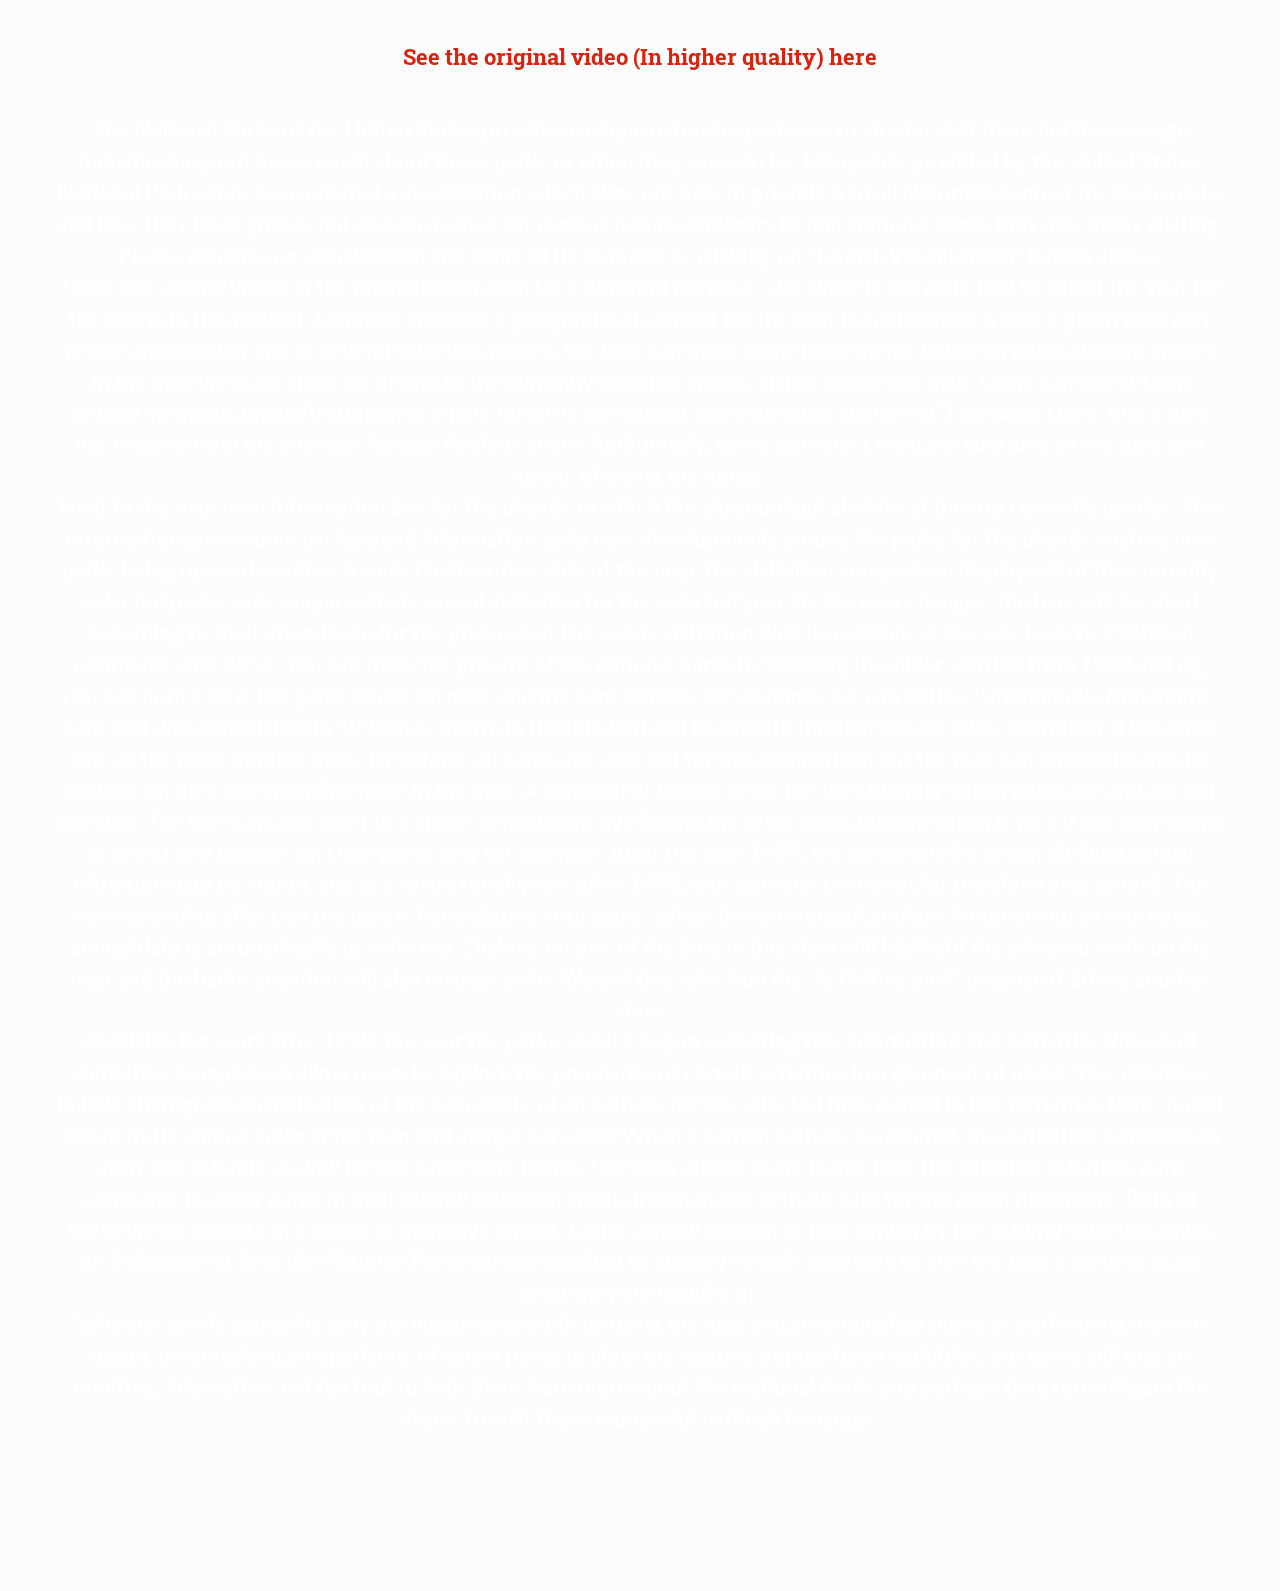
==== commit d61fd1dc: "final changes" ====
--- a/index.html
+++ b/index.html
@@ -21,14 +21,14 @@
 
     <script type="text/javascript" src="js/modernizr.custom.86080.js"></script>
 
-    <!-- Bootstrap core CSS -->
+    <!-- Bootstrap CSS -->
     <link rel="stylesheet" href="css/bootstrap.css" media="screen">
 
-    <!-- Custom Google Web Font -->
+
 
     <link href='http://fonts.googleapis.com/css?family=Lato:100,300,400,700,900,100italic,300italic,400italic,700italic,900italic' rel='stylesheet' type='text/css'>
 
-    <!-- Add custom CSS here -->
+
     <link rel="stylesheet" href="css/welcome.css">
     <link href='http://fonts.googleapis.com/css?family=Roboto+Slab' rel='stylesheet' type='text/css'>
 
@@ -51,9 +51,6 @@
          {
              font-family: 'Roboto Slab', serif;
          }
-        .contact-form {
-            margin-top:70px;
-        }
 
         #slide1{
 
@@ -75,20 +72,11 @@
 
     </style>
 
-    <!--
-    <script src="//code.jquery.com/jquery-1.10.2.js"></script>
-    <script src="//code.jquery.com/ui/1.11.4/jquery-ui.js"></script>
-    <script src="http://html5shiv.googlecode.com/svn/trunk/html5.js"></script>
-    <script src="http://code.jquery.com/jquery-1.7.1.min.js"></script>
-    <script src="https://ajax.googleapis.com/ajax/libs/jqueryui/1.8.16/jquery-ui.min.js"></script>
-    -->
-
 
 </head>
 
 <body>
 
-<!--<script src="/js/bsa.js"></script> -->
 <script src="https://code.jquery.com/jquery-1.10.2.min.js"></script>
 <ul class="cb-slideshow">
     <li><span>Image 01</span><div><h5 style="color: #2a69b4; font-size: 75px">Are you an advanture lover?</h5></div></li>
@@ -114,7 +102,7 @@
             <ul class="nav navbar-nav navbar-right">
                 <li><a href="https://vimeo.com/147656062">Project Video</a></li>
                 <li><a href="https://github.com/Mila1988/dataviscourse-pr-Exploration-of-National-Park-Recreation">Git Repository</a></li>
-                <li><a href="http://dataviscourse.net/2015/index.html">CS6630</a></li>
+                <li><a href="http://dataviscourse.net/2015/index.html">Process Book</a></li>
                 </li>
             </ul>
         </div>
@@ -123,7 +111,7 @@
 
 
 </div>
-<!-- /.container -->
+
 </nav>
 
 <div id="content">
@@ -212,7 +200,7 @@
         <br/>
         <br/>
         <br/>
-    
+
 
 
 
@@ -222,33 +210,15 @@
 
 </div>
         </div></div>
-<!--
-<div class="container">
-    <div class="row">
-        <div class="span6">
-            <div class="flex-video widescreen" style="margin: 0 auto;text-align:center;">
-                <iframe allowfullscreen="" src="https://www.youtube.com/watch?v=YQHsXMglC9A" frameborder="0" width="900" height="450"></iframe>
-
-            </div>
-
-
-        </div>
-    </div>
-    -->
-</div>
-
-
-<!-- JavaScript -->
+
+</div>
+
+
+
 <script src="http://s3.amazonaws.com/bf-site/js/jquery-1.10.2.js"></script>
 <script src="http://s3.amazonaws.com/bf-site/js/bootstrap.js"></script>
 
 
-
-
-<!-- JavaScript -->
-<!--<script src="http://s3.amazonaws.com/bf-site/js/jquery-1.10.2.js"></script>
-<script src="http://s3.amazonaws.com/bf-site/js/bootstrap.js"></script>  -->
-
 <script type="text/javascript">window.NREUM||(NREUM={});NREUM.info={"applicationTime":5,"transactionName":"NQNXZURZCkECBRYMVgxJc0RYWxBbDAhNFVgFAxtHX10TQVkHAApMFg==","applicationID":"3186397","beacon":"beacon-2.newrelic.com","queueTime":8,"agent":"js-agent.newrelic.com/nr-400.min.js","licenseKey":"02fb21b85e","errorBeacon":"jserror.newrelic.com"}</script></body>
 
 </html>
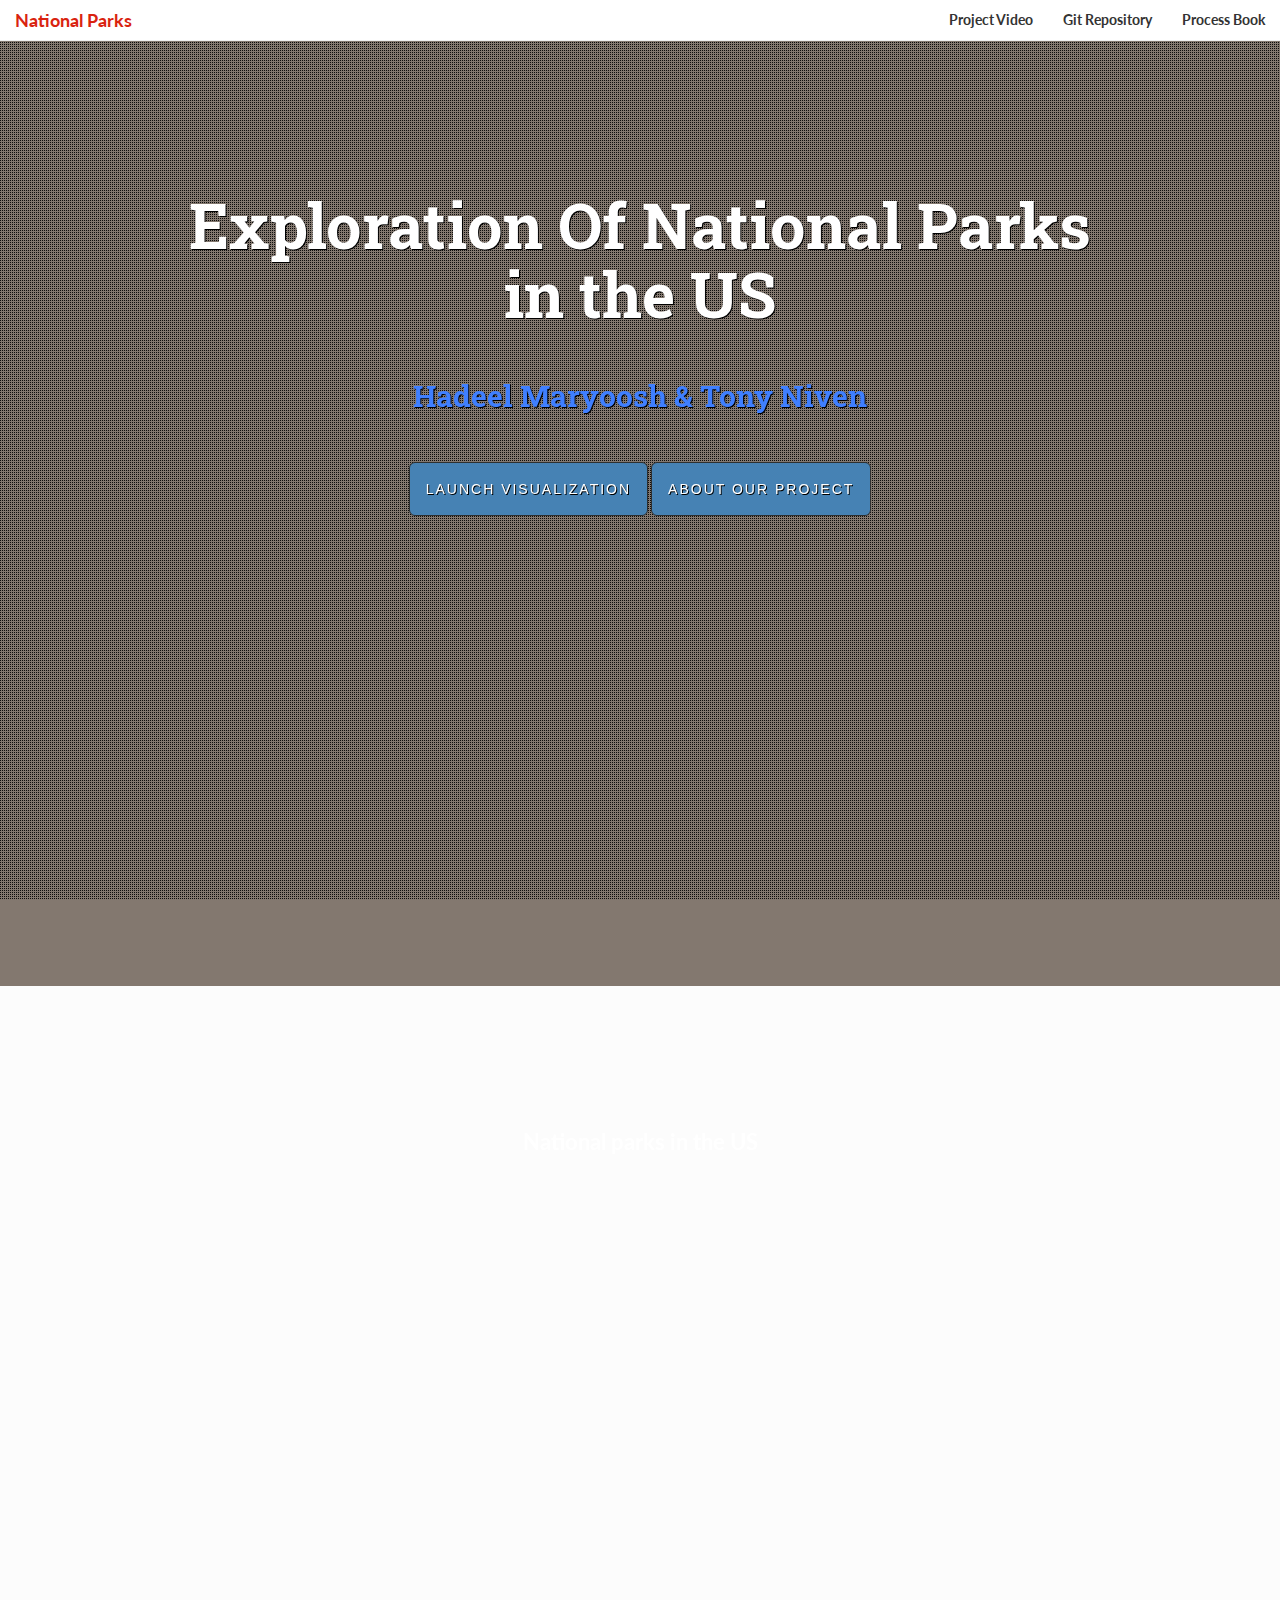
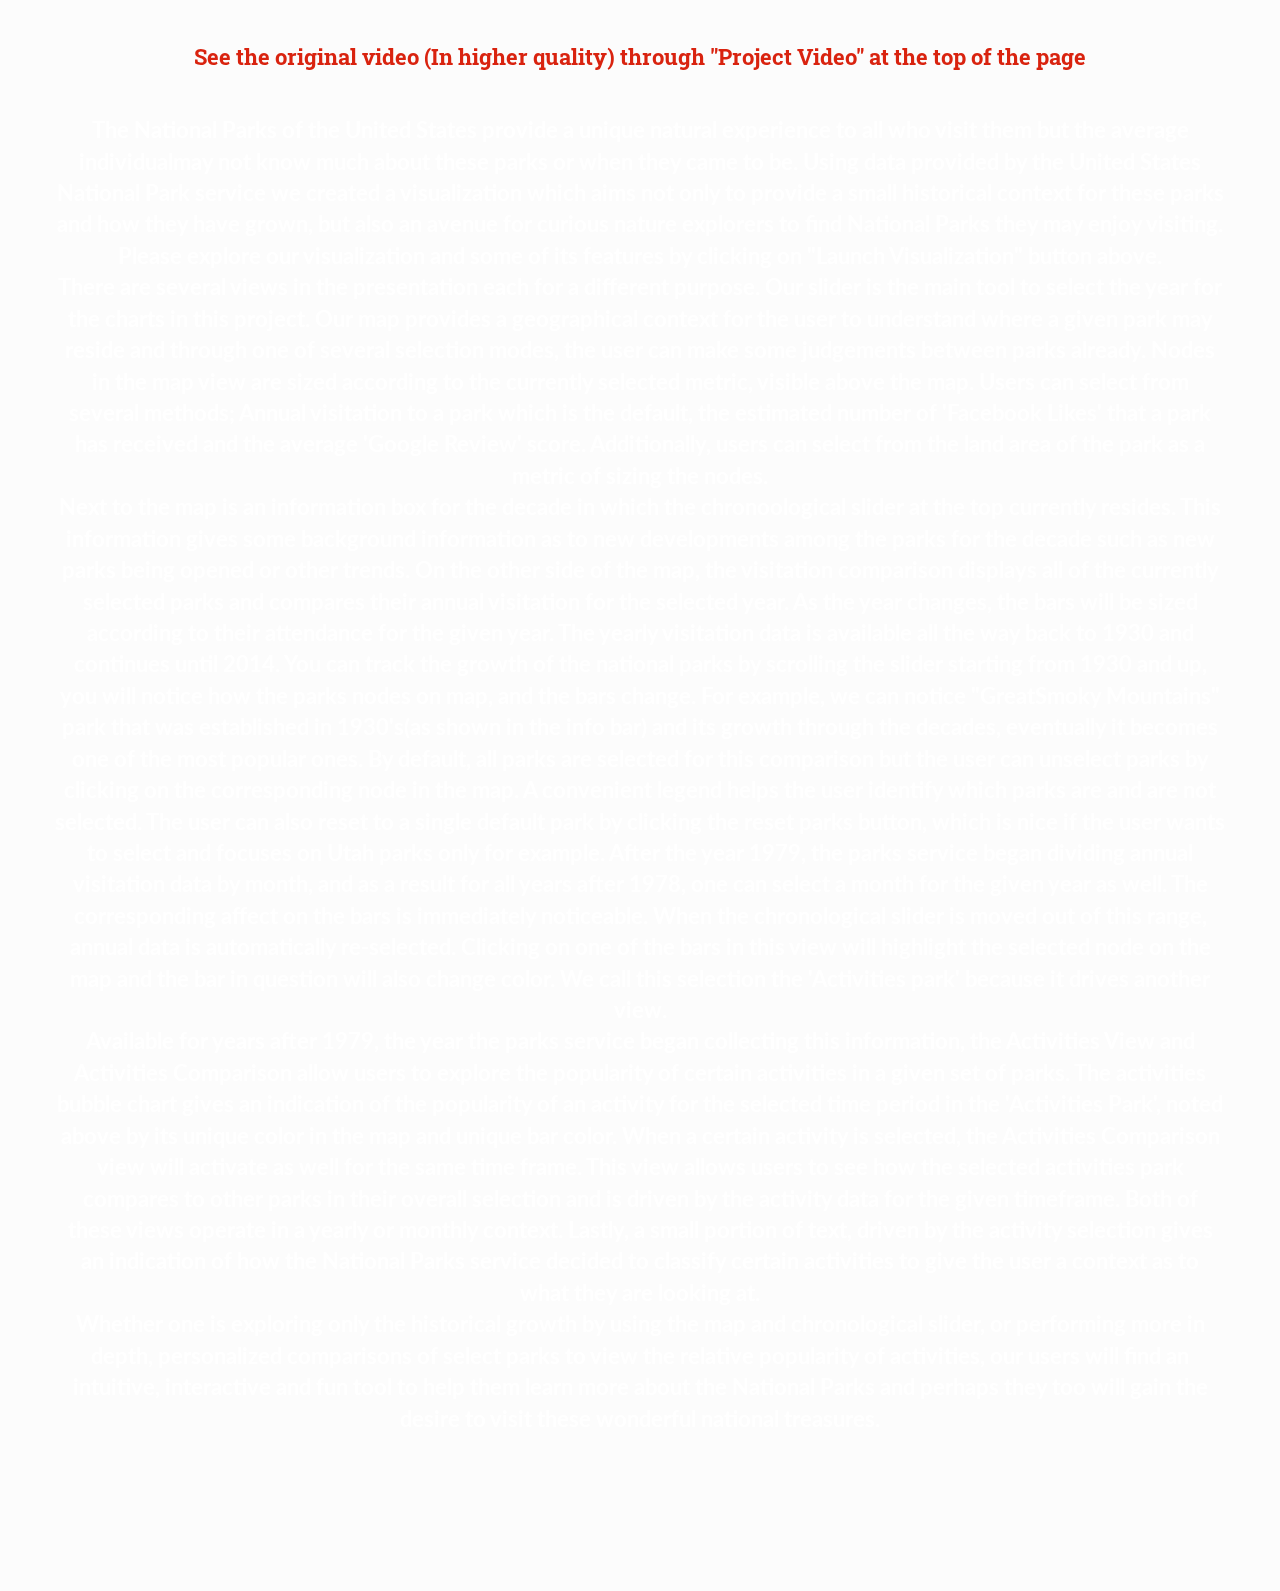
==== commit 42fe329b: "Add file index.html to master" ====
--- a/index.html
+++ b/index.html
@@ -12,7 +12,7 @@
     <title>Exploration of National Parks Recreation</title>
 
 
-    <link rel="shortcut icon" href="img/4.jpg">
+    <link rel="shortcut icon" href="img/41.jpg">
 
     <!-- slider show -->
     <link rel="stylesheet" type="text/css" href="css/demo.css" />
@@ -102,7 +102,7 @@
             <ul class="nav navbar-nav navbar-right">
                 <li><a href="https://vimeo.com/147656062">Project Video</a></li>
                 <li><a href="https://github.com/Mila1988/dataviscourse-pr-Exploration-of-National-Park-Recreation">Git Repository</a></li>
-                <li><a href="http://dataviscourse.net/2015/index.html">Process Book</a></li>
+                <li><a href="https://drive.google.com/file/d/0BzeHwz0AEdN6RXNxU1hpTldmOXc/view">Process Book</a></li>
                 </li>
             </ul>
         </div>
@@ -169,7 +169,7 @@
     <div class = "text" data-slide>
         National parks in the US
         <iframe src="https://player.vimeo.com/video/147656062" width="960" height="477" frameborder="0" webkitallowfullscreen mozallowfullscreen allowfullscreen class="video">
-        </iframe> <p><a href="https://vimeo.com/147656062">See the original video (In higher quality) here</a>
+        </iframe> <p><a href="https://vimeo.com/147656062">See the original video (In higher quality) through "Project Video" at the top of the page</a>
     </div>
     <div class = "text">
 
